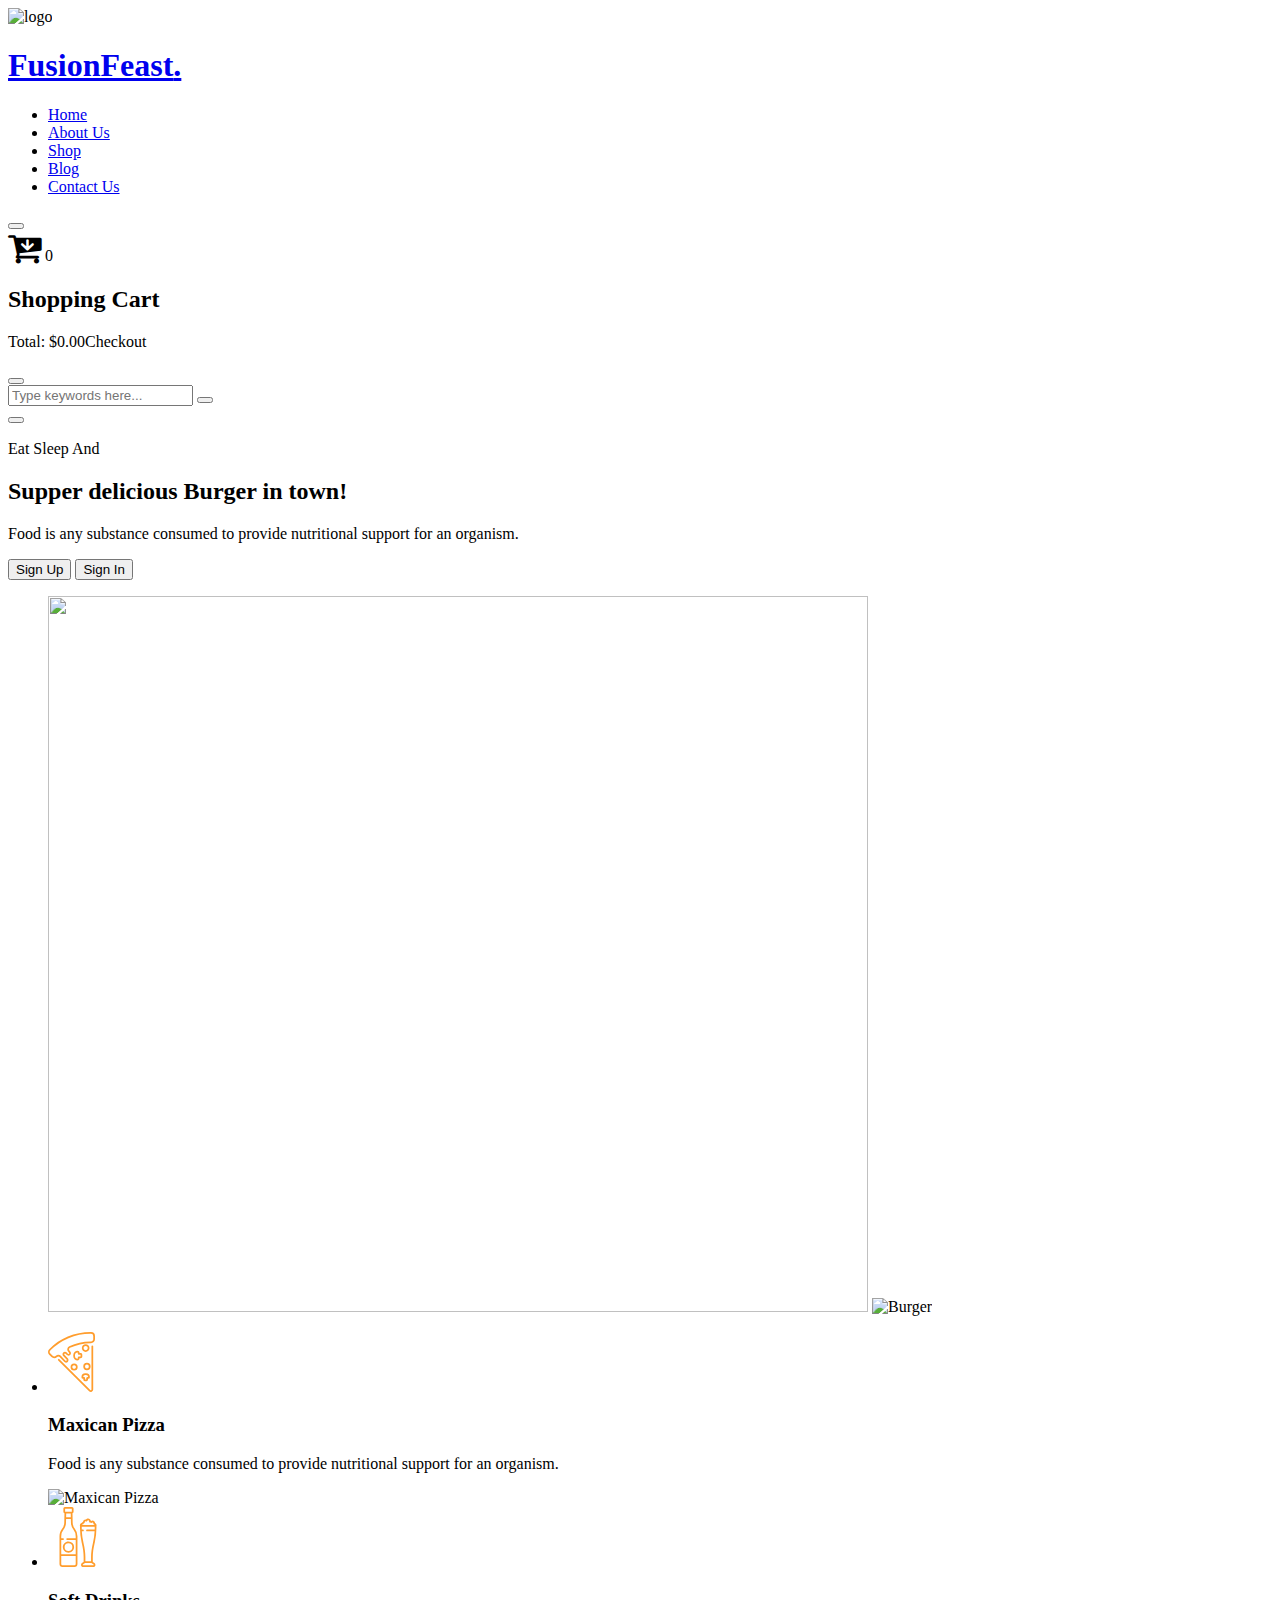
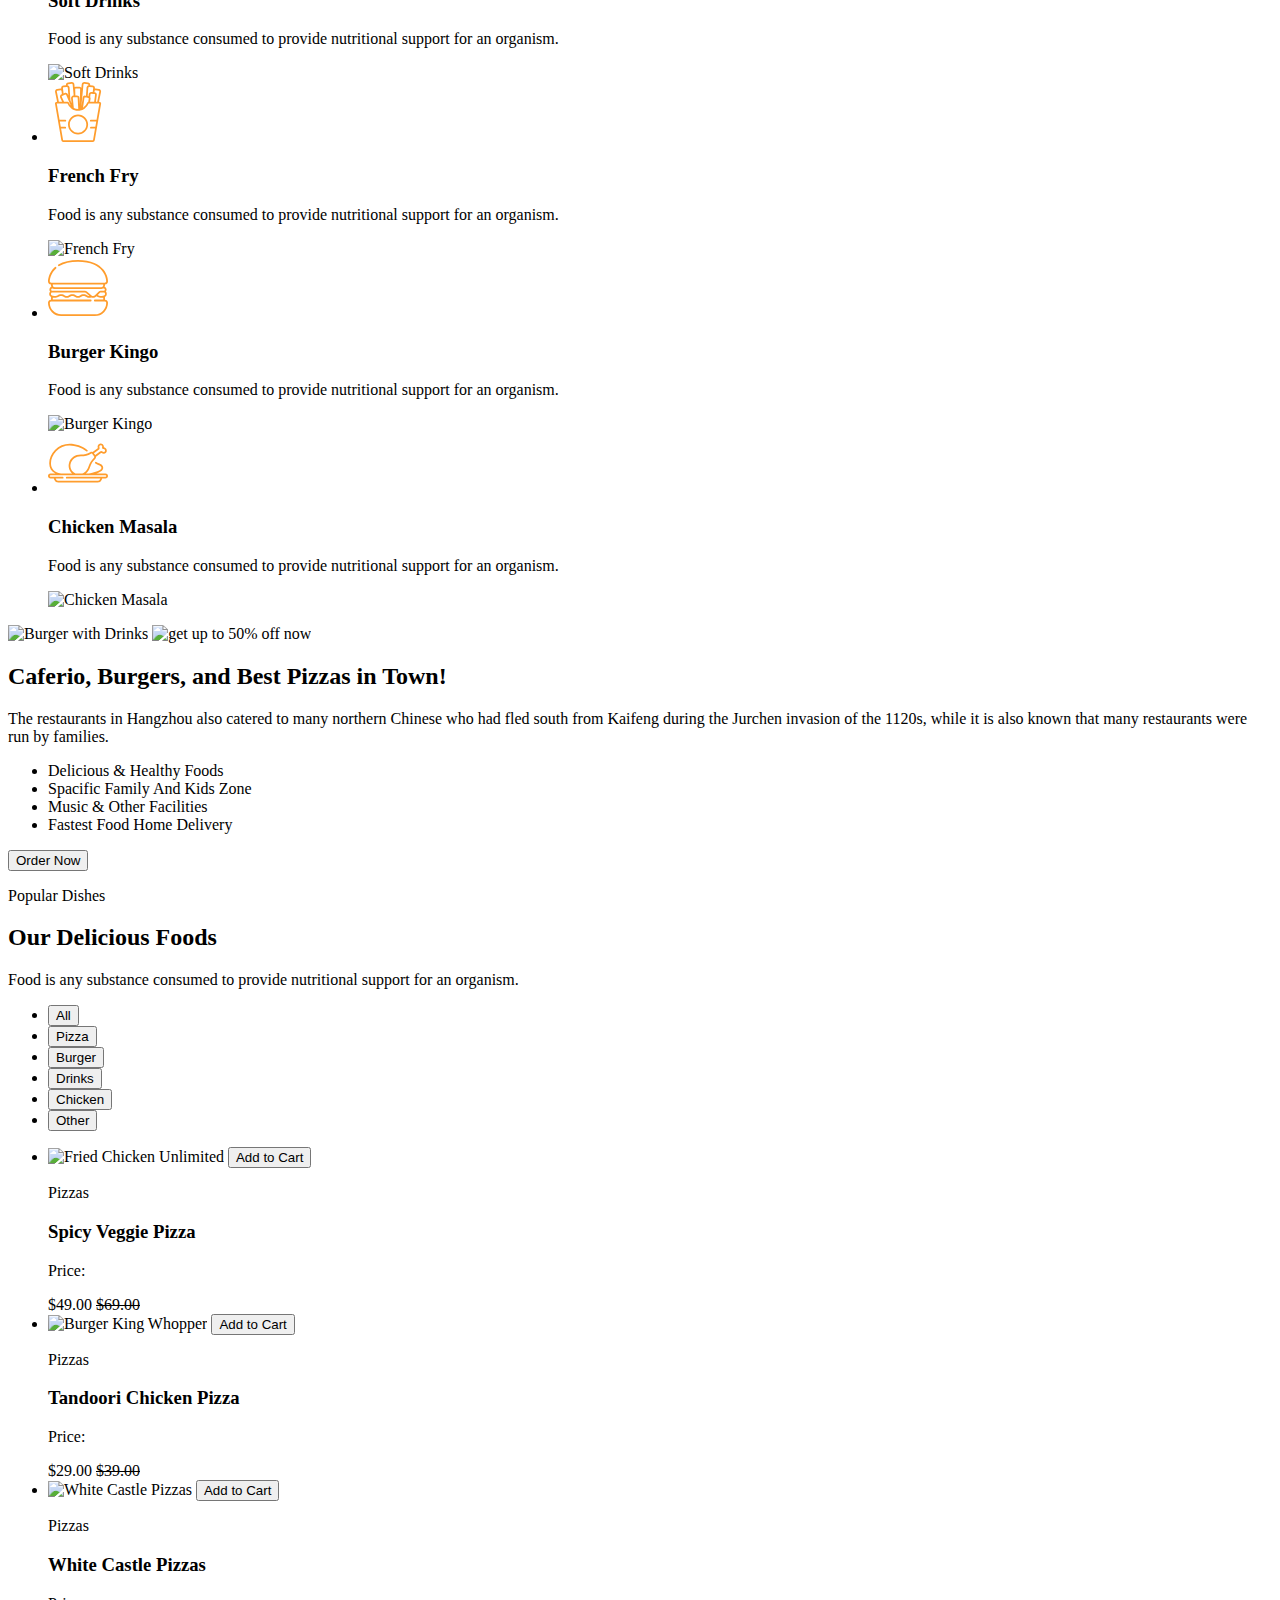
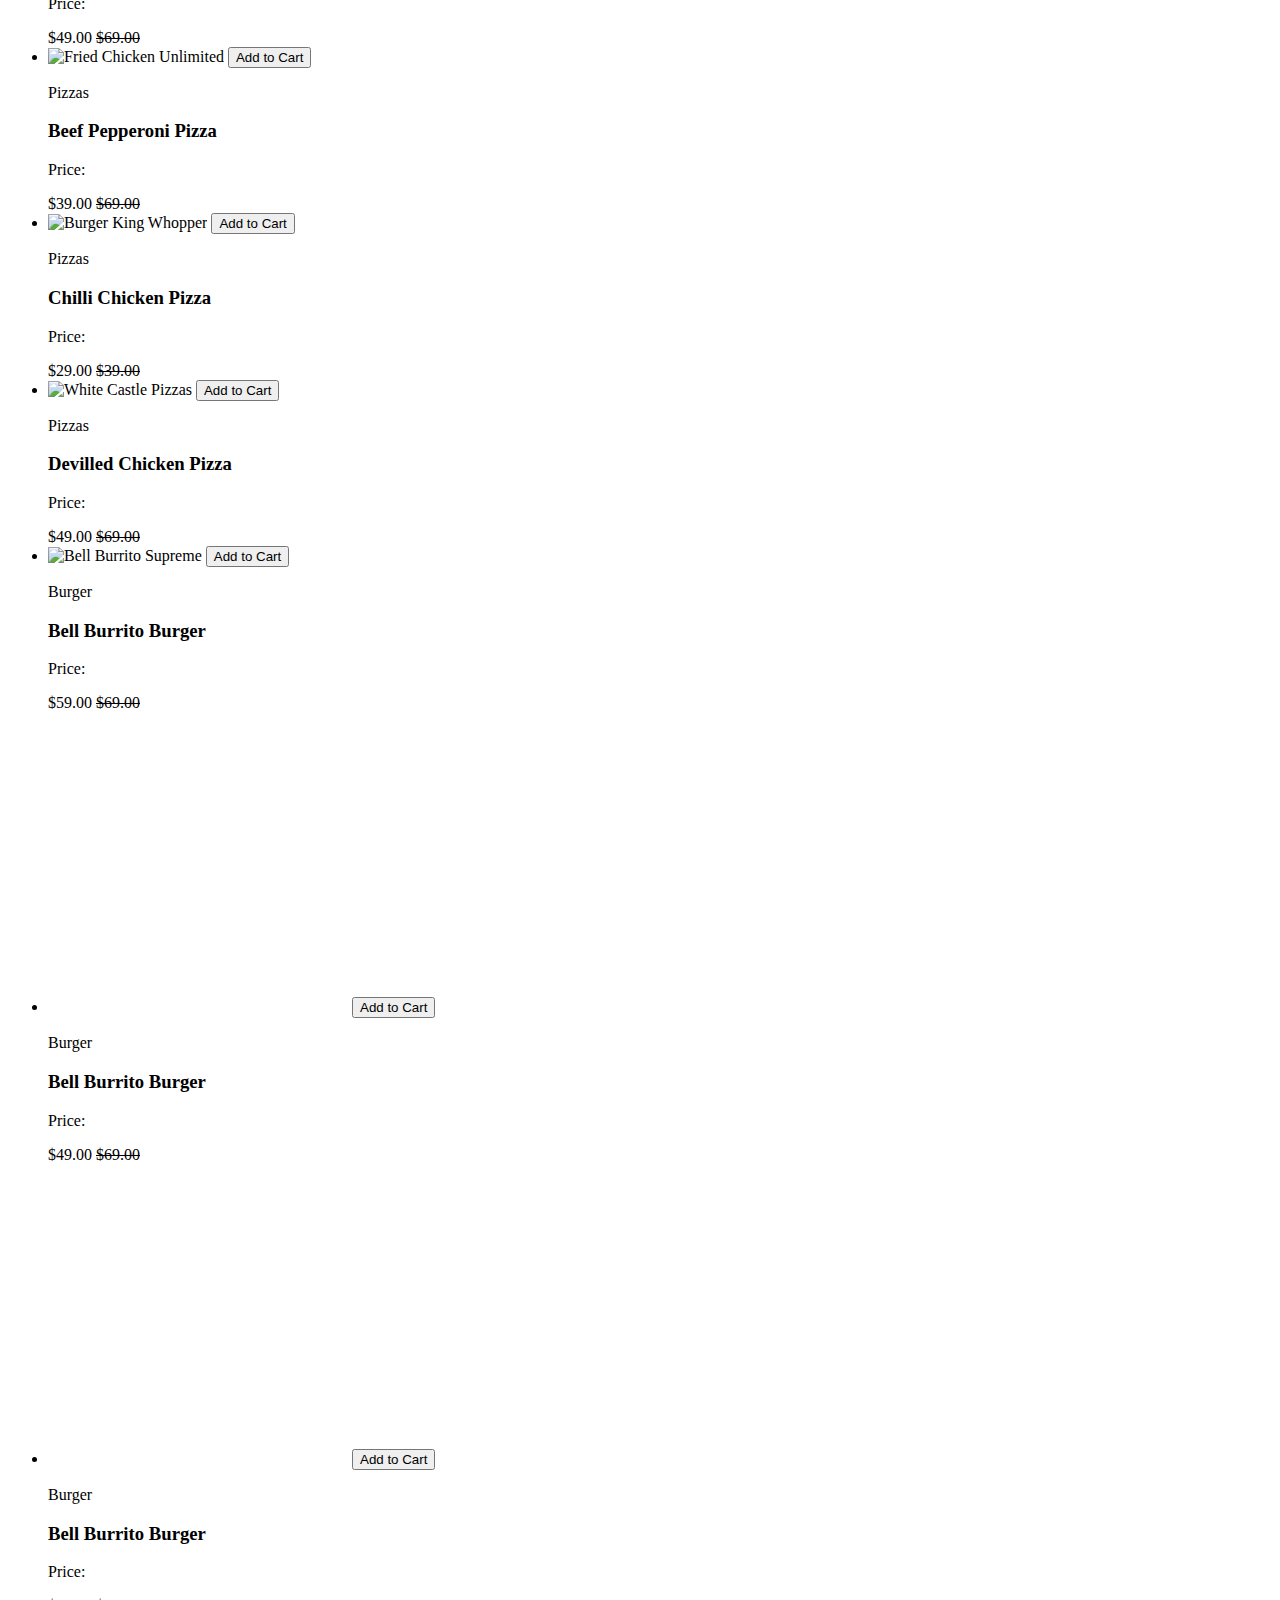
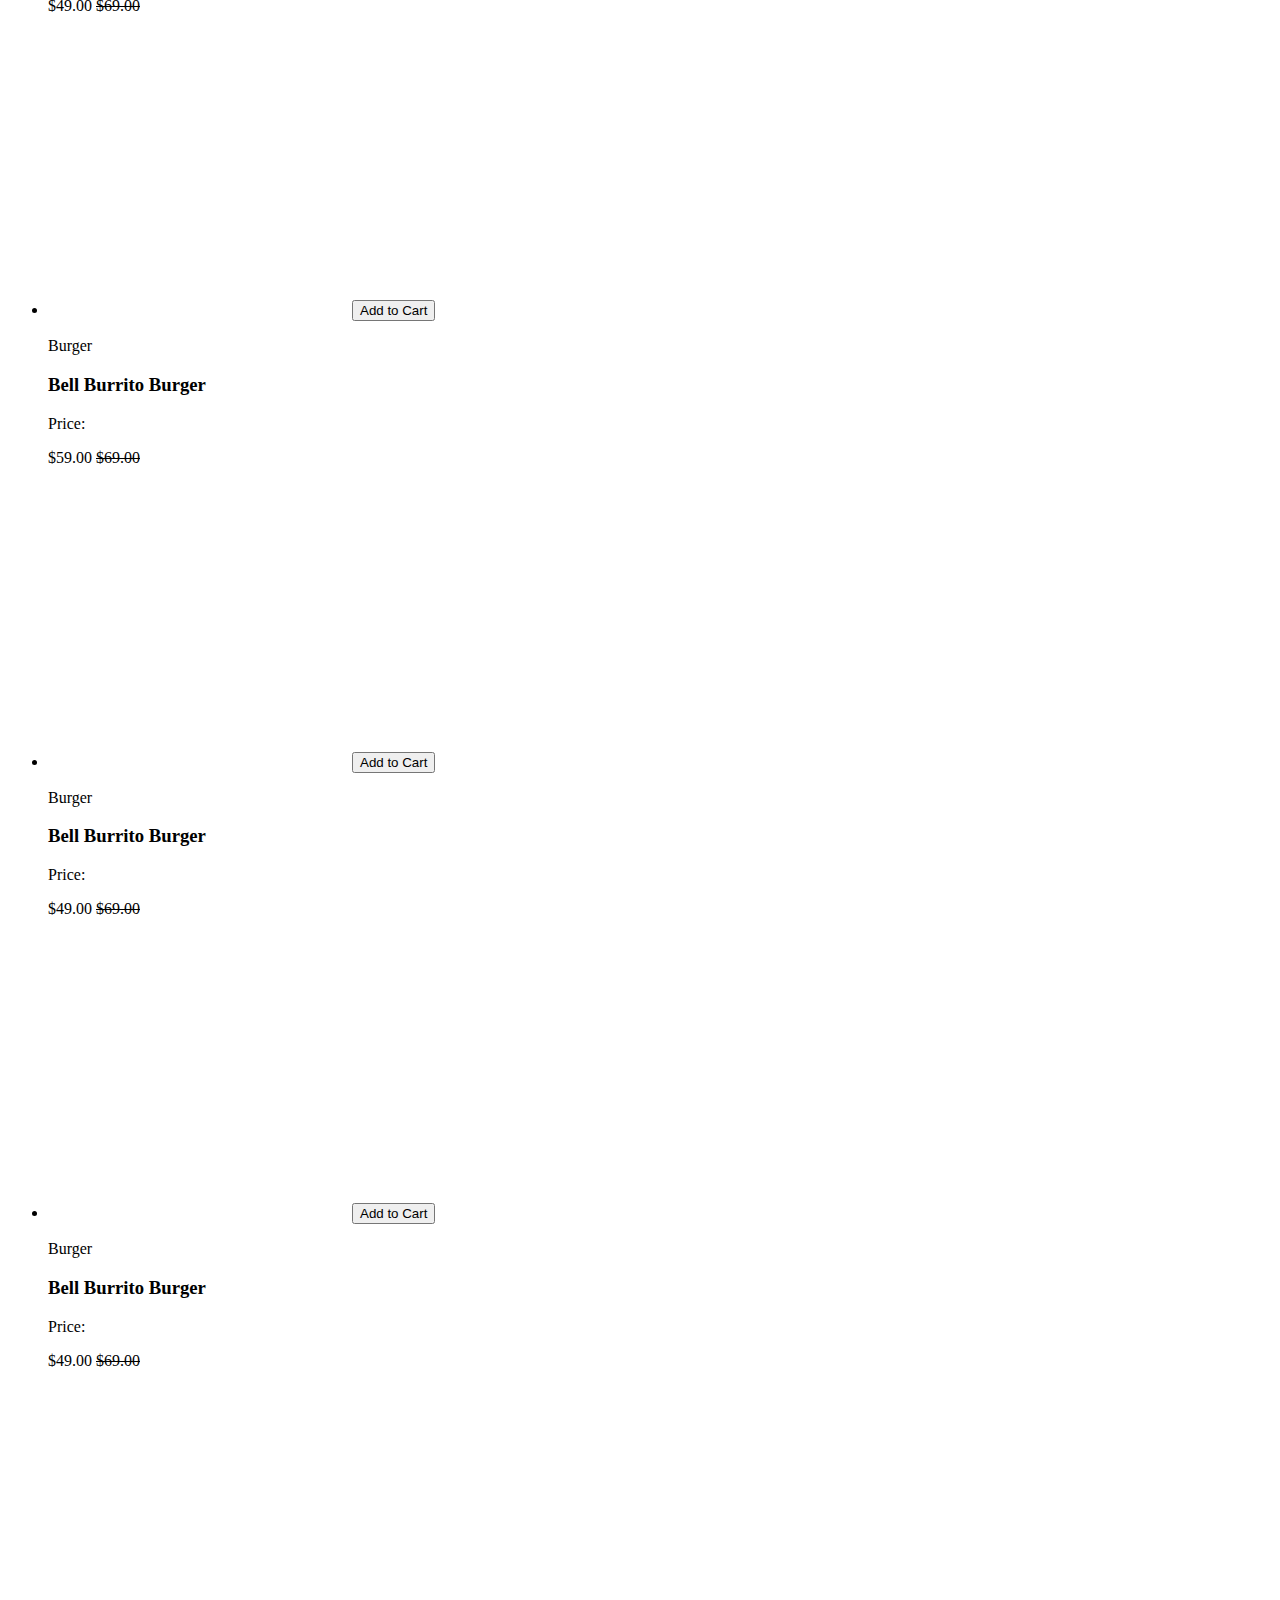
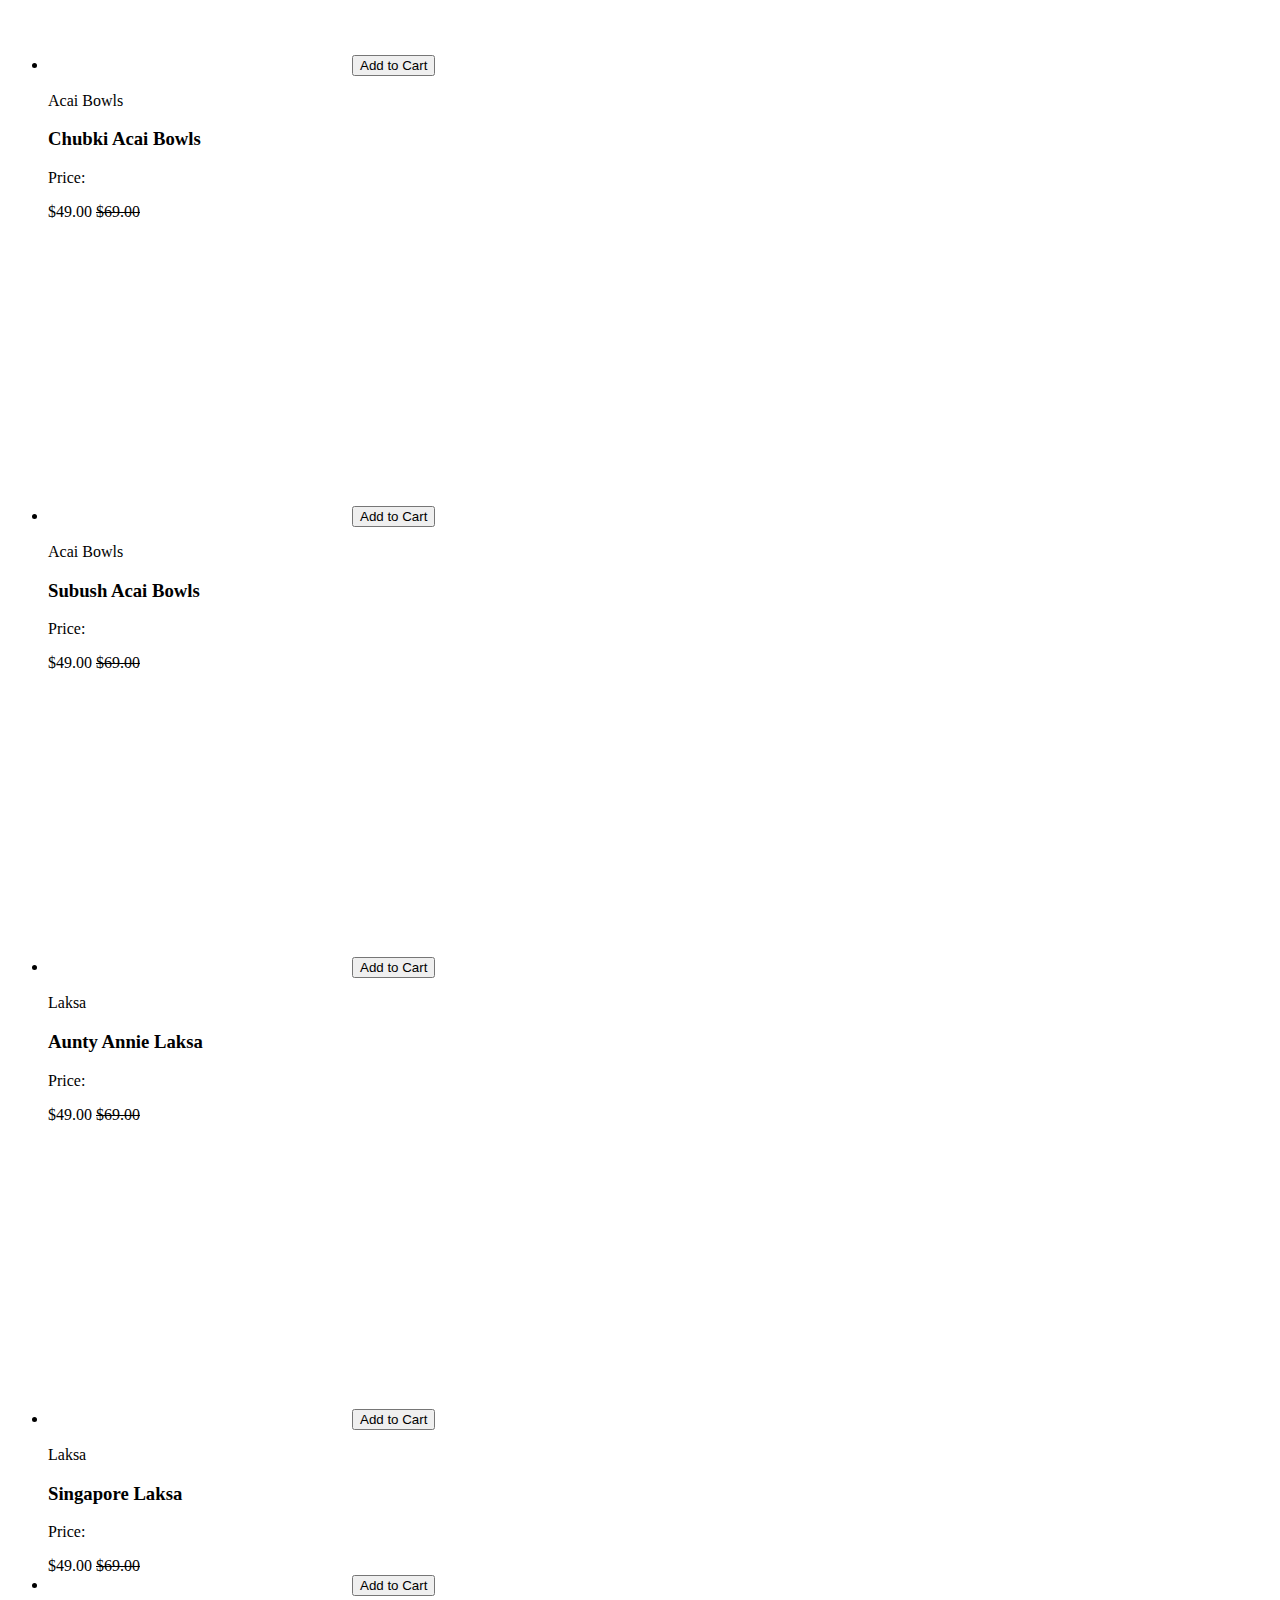
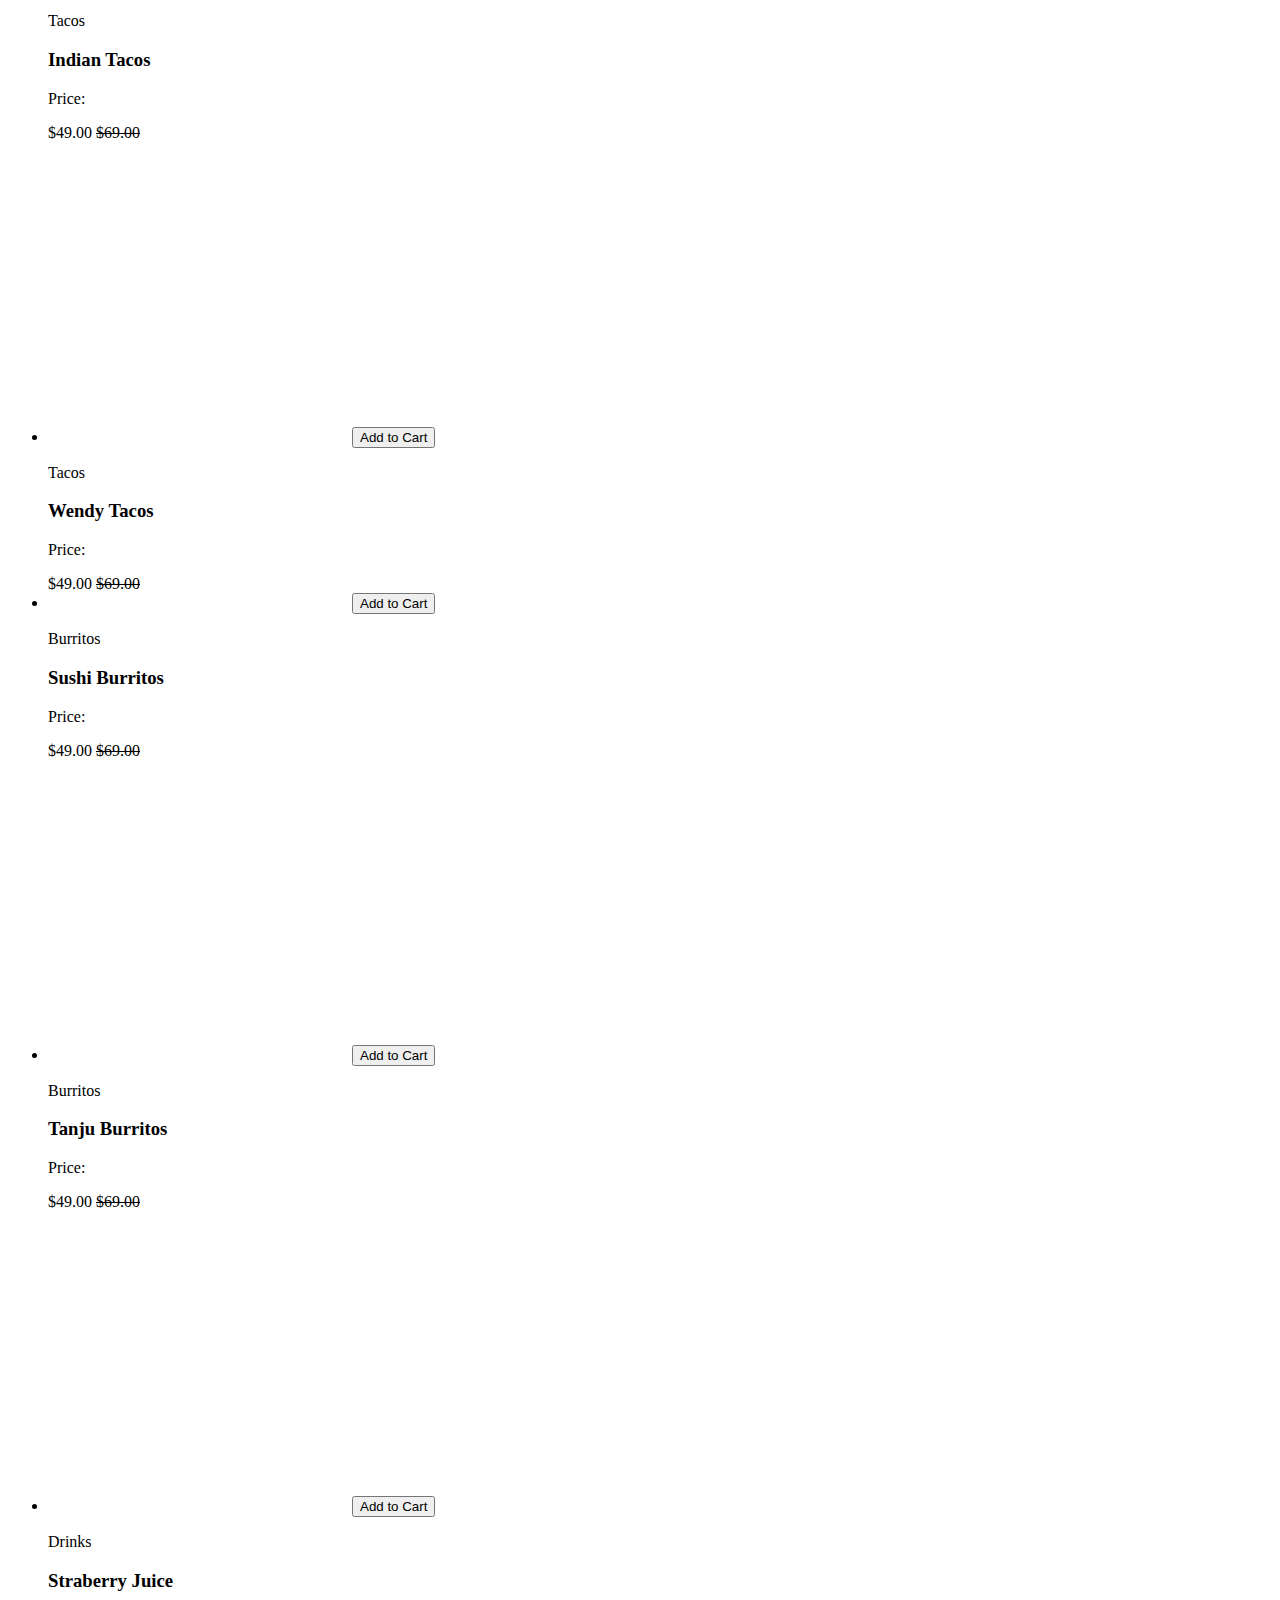
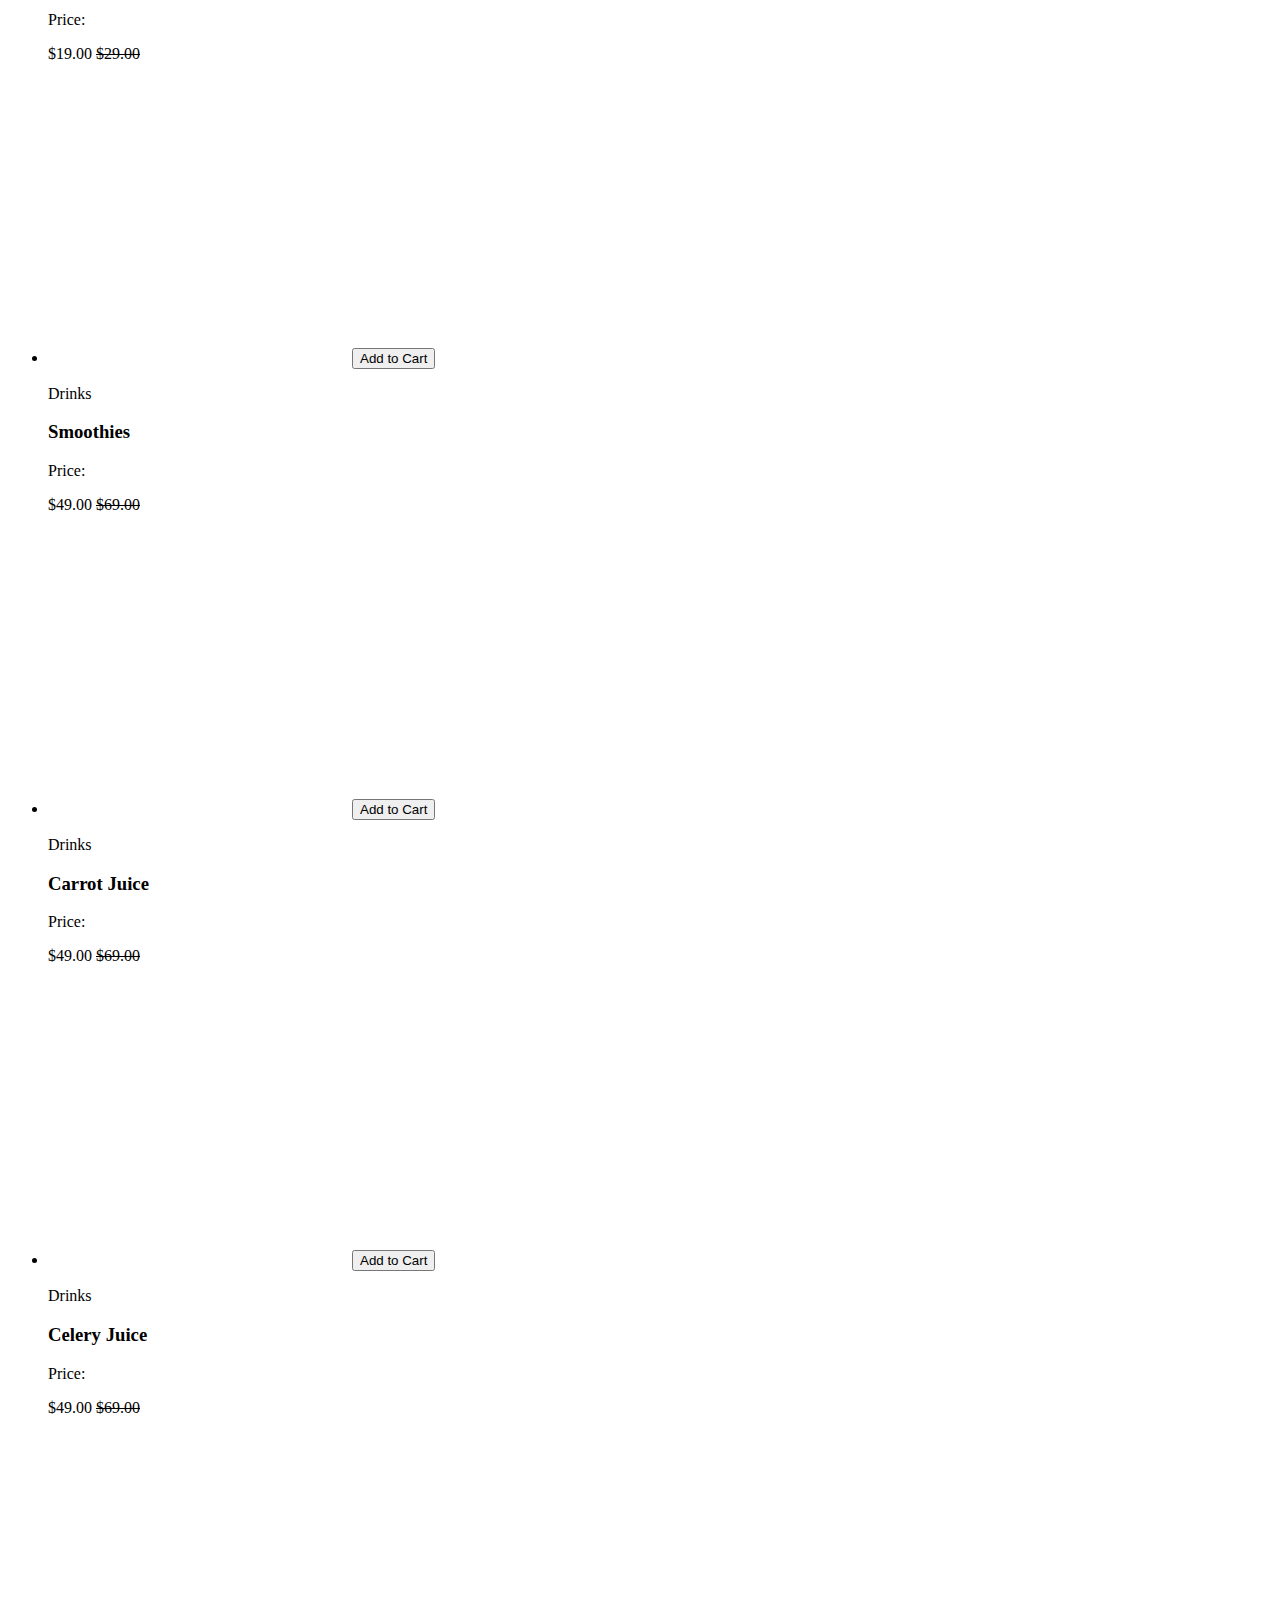
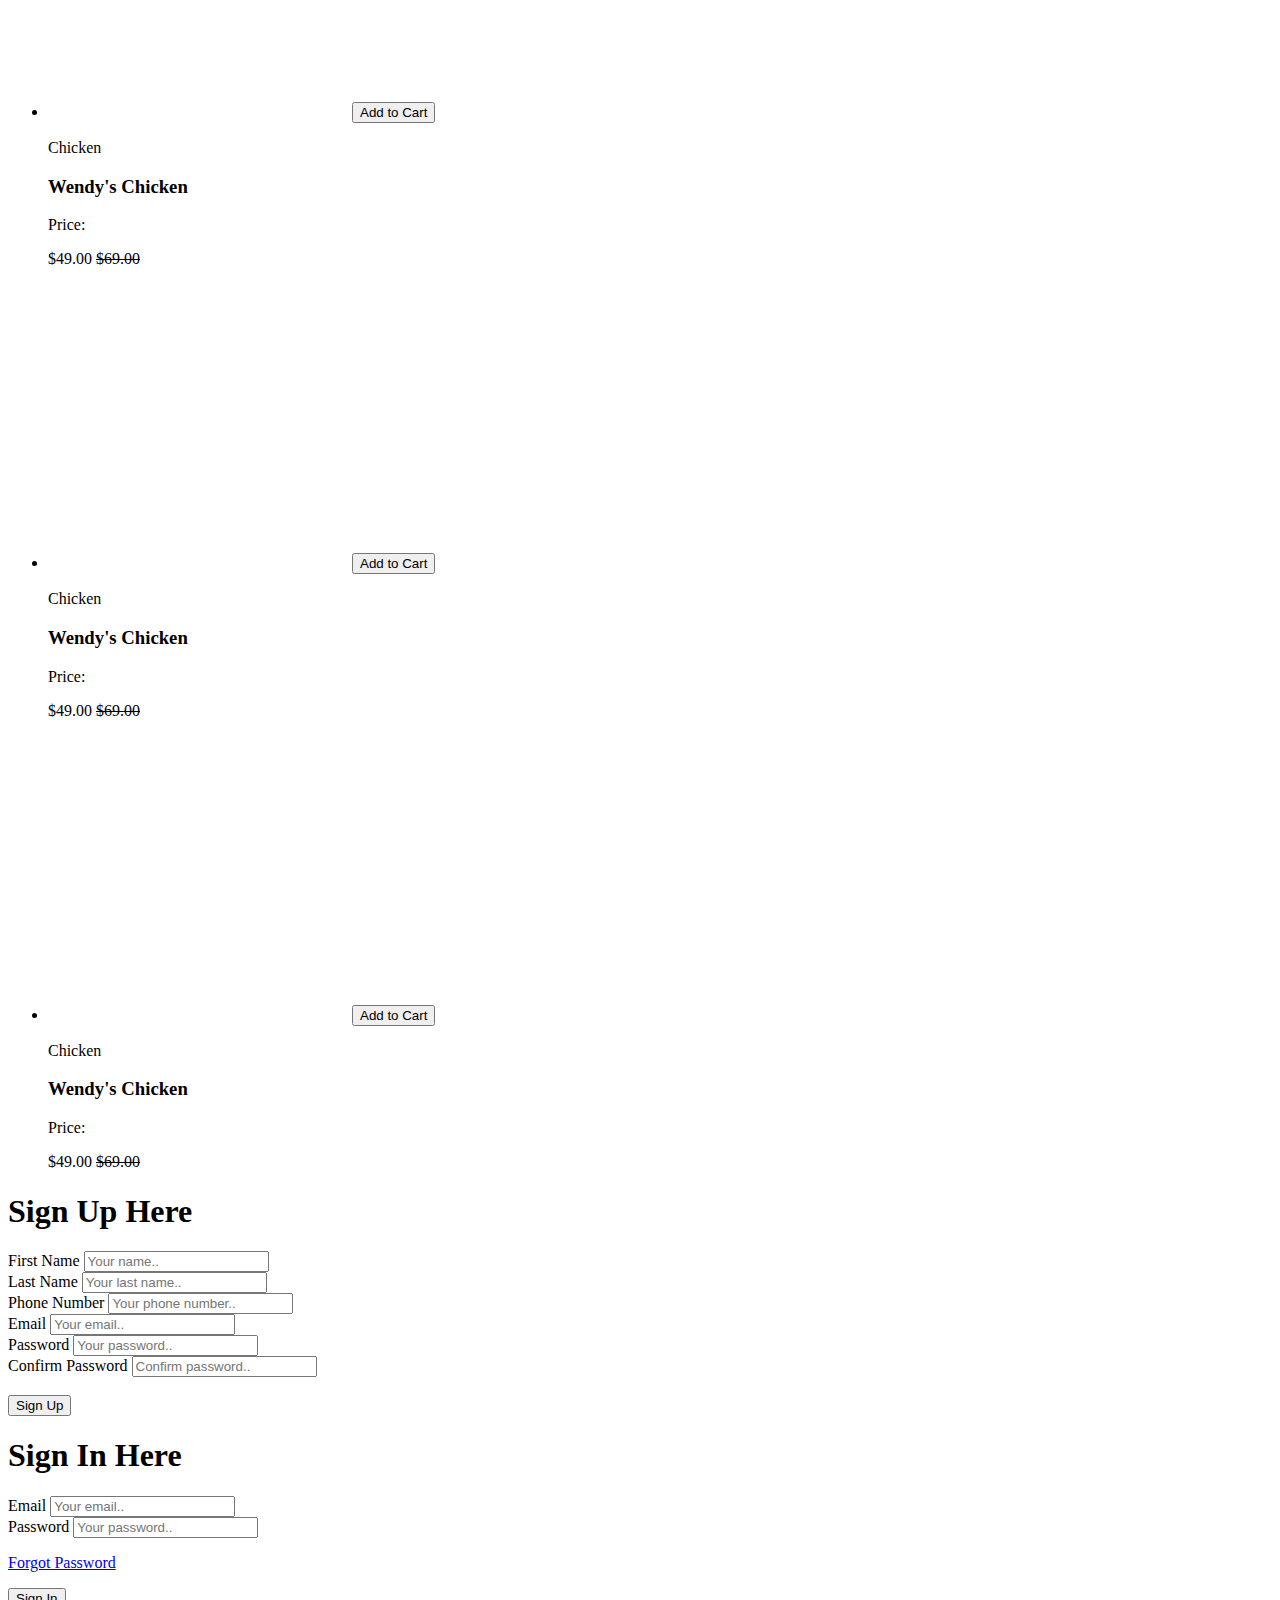
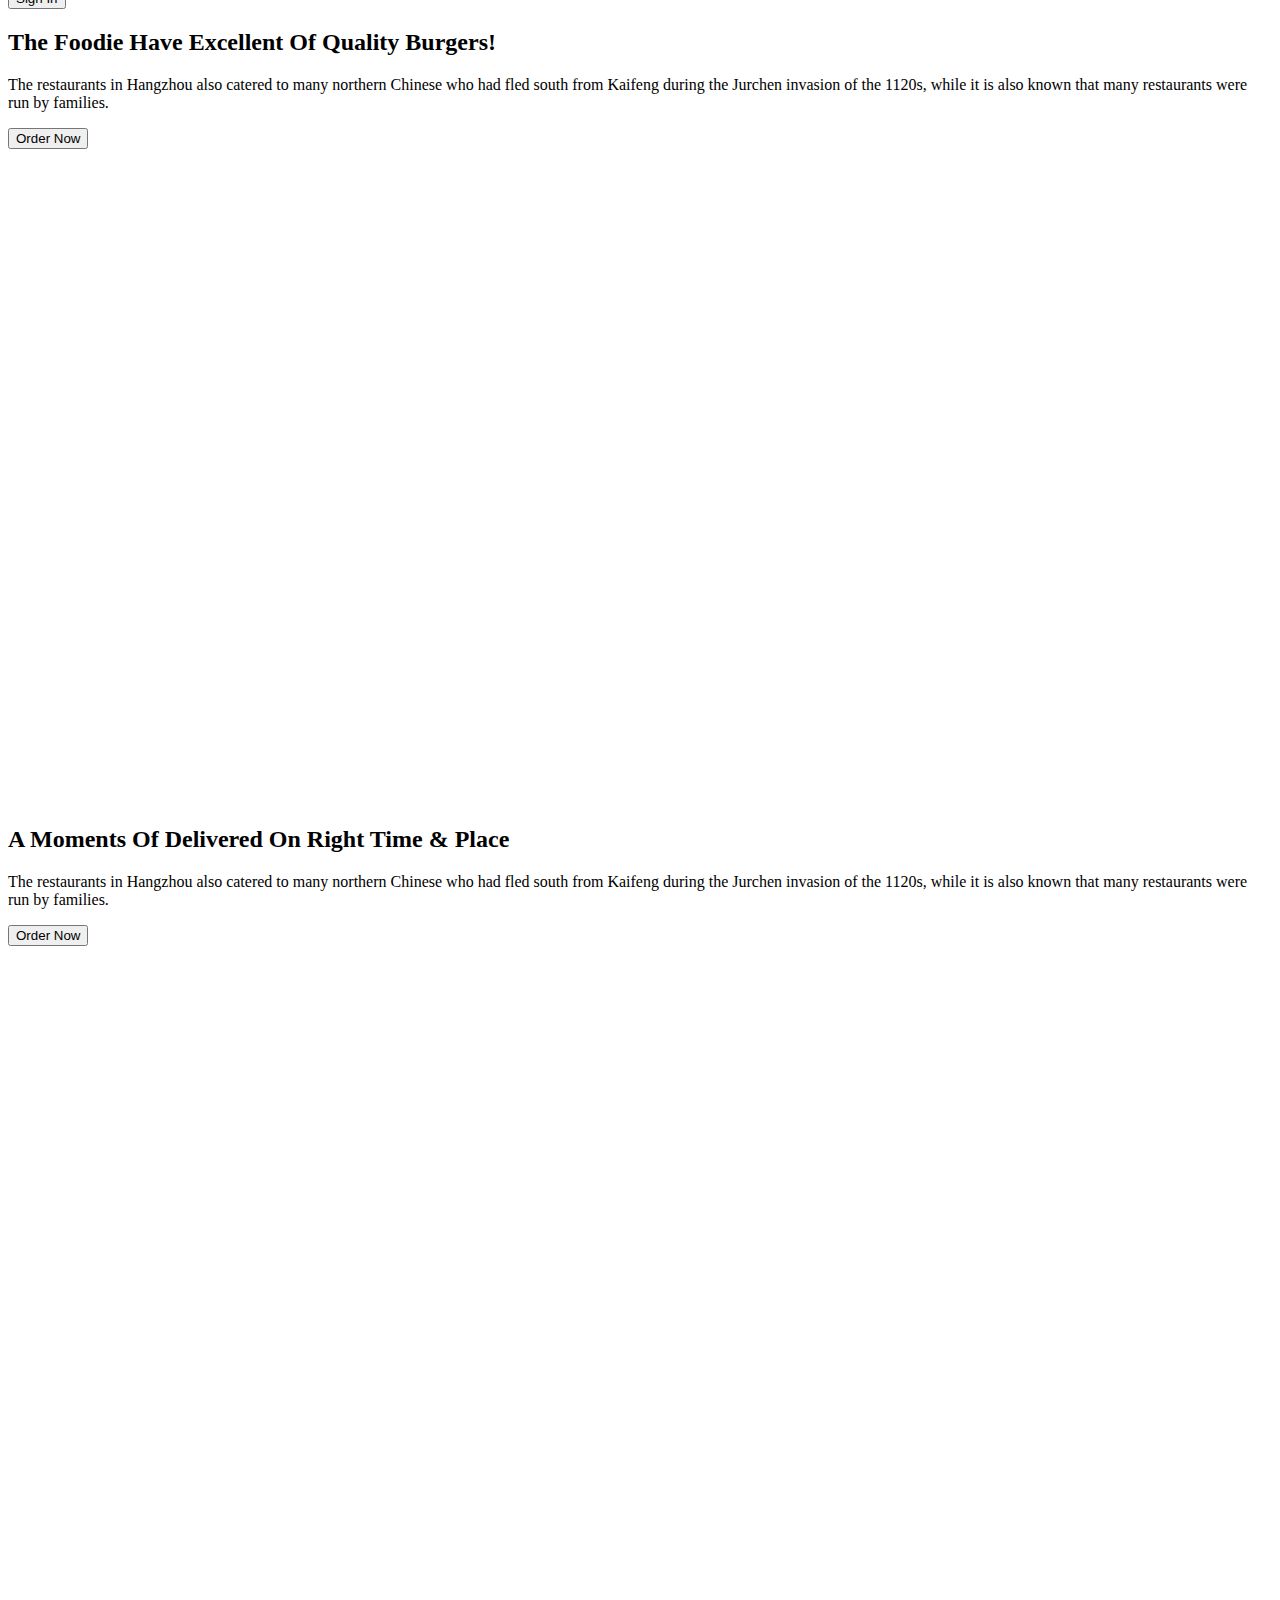
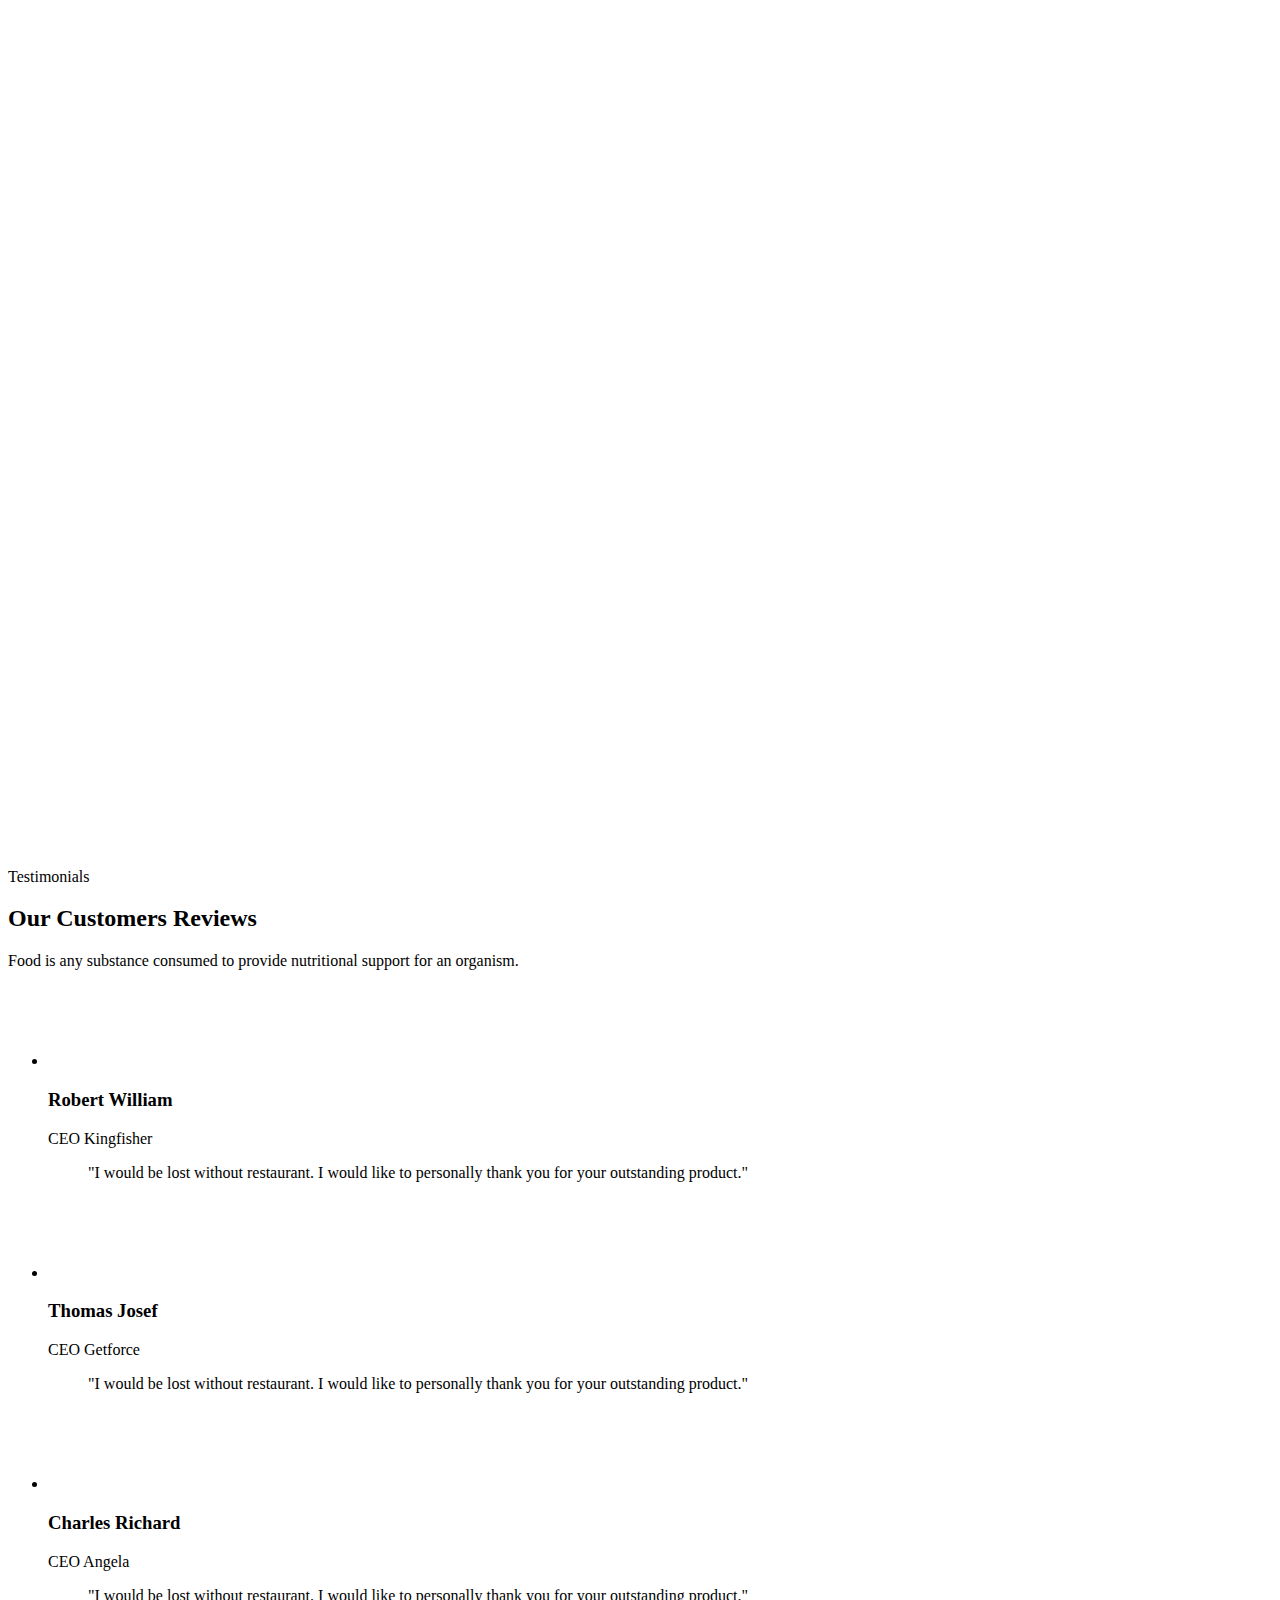
==== assets/html/Home.html @ 3309e202 "Add files via upload" ====
<!DOCTYPE html>
<html lang="en">

<head>
  <meta charset="UTF-8">
  <meta http-equiv="X-UA-Compatible" content="IE=edge">
  <meta name="viewport" content="width=device-width, initial-scale=1.0">
  <title>Foodie - Supper delicious Burger in town!</title>

  <!-- 
    - favicon
  -->
  <link rel="shortcut icon" href="./favicon.svg" type="image/svg+xml">

  <!-- 
    - custom css link
  -->
  <link rel="stylesheet" href="./assets/css/style.css">
  <link rel="stylesheet" href="./assets/css/signup.css">

  <!-- 
    - google font link
  -->
  <link rel="preconnect" href="https://fonts.googleapis.com">
  <link rel="preconnect" href="https://fonts.gstatic.com" crossorigin>
  <link
    href="https://fonts.googleapis.com/css2?family=Roboto:wght@400;500&family=Rubik:wght@400;500;600;700&family=Shadows+Into+Light&display=swap"
    rel="stylesheet">

  <!-- 
    - preload images
  -->
  <link rel="preload" as="image" href="./assets/images/hero-banner.png" media="min-width(768px)">
  <link rel="preload" as="image" href="./assets/images/hero-banner-bg.png" media="min-width(768px)">
  <link rel="preload" as="image" href="./assets/images/hero-bg.jpg">

  <!-- 
    - fa icon link
  -->
  
  <link rel="stylesheet" href="https://cdnjs.cloudflare.com/ajax/libs/font-awesome/4.7.0/css/font-awesome.min.css">

</head>

<body id="top" >

  <!-- 
    - #HEADER
  -->

  <header class="header" data-header>
    <div class="container">
<img class="logo" src="assets\images\Logo.png" alt="logo" width="50px">
      <h1>
        
        <a href="#" class="logo">FusionFeast<span class="span">.</span></a>
      </h1>

      <nav class="navbar" data-navbar>
        <ul class="navbar-list">

          <li class="nav-item">
            <a href="#home" class="navbar-link" data-nav-link>Home</a>
          </li>

          <li class="nav-item">
            <a href="#about" class="navbar-link" data-nav-link>About Us</a>
          </li>

          <li class="nav-item">
            <a href="#food-menu" class="navbar-link" data-nav-link>Shop</a>
          </li>

          <li class="nav-item">
            <a href="#blog" class="navbar-link" data-nav-link>Blog</a>
          </li>

          <li class="nav-item">
            <a href="#" class="navbar-link" data-nav-link>Contact Us</a>
          </li>

        </ul>
      </nav>

      <div class="header-btn-group">
        <button class="search-btn" aria-label="Search" data-search-btn>
          <ion-icon name="search-outline"></ion-icon>
        </button>

        <!--<button class="btn btn-hover">Reservation</button>-->

        <div id="cart-icon" onclick="toggleCartPopup()">
          <i class="fa fa-cart-arrow-down" style="font-size:36px"></i>
          <span id="cart-count">0</span>
        </div>

        <div id="cart-popup" onclick="hideCartPopup()">
          <h2>Shopping Cart</h2>
          <ul id="cart-items"></ul>
          <p>Total: $<span id="cart-total">0.00</span><span onmouseover="toggleSignUpPopup()" class="checkout-btn">Checkout</span></p>
        </div>

        <button class="nav-toggle-btn" aria-label="Toggle Menu" data-menu-toggle-btn>
          <span class="line top"></span>
          <span class="line middle"></span>
          <span class="line bottom"></span>
        </button>
      </div>

    </div>
  </header>





  <!-- 
    - #SEARCH BOX
  -->

  <div class="search-container" data-search-container>

    <div class="search-box">
      <input type="search" name="search" aria-label="Search here" placeholder="Type keywords here..."
        class="search-input">

      <button class="search-submit" aria-label="Submit search" data-search-submit-btn>
        <ion-icon name="search-outline"></ion-icon>
      </button>
    </div>

    <button class="search-close-btn" aria-label="Cancel search" data-search-close-btn></button>

  </div>





  <main>
    <article>

      <!-- 
        - #HERO
      -->

      <section class="hero" id="home" style="background-image: url('./assets/images/hero-bg.jpg')">
        <div class="container">

          <div class="hero-content">

            <p class="hero-subtitle">Eat Sleep And</p>

            <h2 class="h1 hero-title">Supper delicious Burger in town!</h2>

            <p class="hero-text">Food is any substance consumed to provide nutritional support for an organism.</p>
            
            <div class="btn-group">
                <button id="signup-btn" class="btn" onclick="toggleSignUpPopup()">Sign Up</button>
                <button id="signin-btn" class="btn" onclick="toggleSignInPopup() ">Sign In</button>
                <button style="display: none;" id="cencel-btn" class="btn" onclick="toggleLogoPopup() ">Cencel</button>
            </div>

          </div>

          <figure class="hero-banner">
            <img src="./assets/images/hero-banner-bg.png" width="820" height="716" alt="" aria-hidden="true"
              class="w-100 hero-img-bg">

            <img id="banner-logo" src="assets\images\Logo.png" width="700" height="637" loading="lazy" alt="Burger"
              class="w-100 hero-img">
          </figure>

        </div>
      </section>





      <!-- 
        - #PROMO
      -->

      <section class="section section-divider white promo">
        <div class="container">

          <ul class="promo-list has-scrollbar">

            <li class="promo-item">
              <div class="promo-card">

                <div class="card-icon">
                  <svg xmlns="http://www.w3.org/2000/svg" width="60" height="60" fill="none"
                    xmlns:v="https://vecta.io/nano">
                    <g clip-path="url(#A)" fill="#ff9d2d">
                      <path
                        d="M43.033.002L42.563 0c-7.896 0-15.555 1.546-22.767 4.597-6.965 2.946-13.22 7.163-18.592 12.535l-.043.044c-1.548 1.551-1.546 4.075.004 5.625l2.256 2.257c.754.754 1.76 1.17 2.832 1.17h.001a3.98 3.98 0 0 0 2.834-1.171l.04-.04a1.7 1.7 0 0 1 1.21-.499h.021a1.73 1.73 0 0 1 1.238.537l4.596 4.807c.466.488 1.095.761 1.768.768h.028c.663 0 1.285-.258 1.756-.729.975-.975.993-2.58.04-3.577l-3.308-3.46c-.295-.309-.311-.797-.035-1.087a.76.76 0 0 1 .554-.239h.001a.76.76 0 0 1 .553.236l1.041 1.09c.95.994 2.49 1.079 3.507.195a2.5 2.5 0 0 0 .865-1.787 2.53 2.53 0 0 0-.696-1.858l-.755-.79a1.72 1.72 0 0 1-.454-1.511c.099-.549.444-1.003.944-1.245a46.86 46.86 0 0 1 20.561-4.69l.419.002c1.07.011 2.07-.399 2.827-1.149a3.96 3.96 0 0 0 1.179-2.828V3.984A4 4 0 0 0 43.033.002h0zm2.2 7.199a2.21 2.21 0 0 1-.659 1.581 2.18 2.18 0 0 1-1.575.641l-.435-.002a48.6 48.6 0 0 0-21.325 4.865A3.44 3.44 0 0 0 19.33 16.8a3.46 3.46 0 0 0 .912 3.037l.756.79a.76.76 0 0 1-.052 1.106c-.303.263-.789.226-1.085-.083l-1.041-1.089a2.53 2.53 0 0 0-1.822-.779 2.5 2.5 0 0 0-1.827.784c-.929.976-.912 2.518.037 3.512l3.308 3.46a.82.82 0 0 1-.012 1.121.74.74 0 0 1-.523.215c-.197-.002-.381-.083-.519-.226l-4.596-4.808a3.47 3.47 0 0 0-2.487-1.08h-.042a3.44 3.44 0 0 0-2.449 1.011l-.014.014-.009.009-.022.022c-.423.423-.988.656-1.591.656s-1.168-.232-1.591-.655L2.404 21.56a2.23 2.23 0 0 1 0-3.145l.042-.042A56.54 56.54 0 0 1 20.48 6.214c6.994-2.958 14.423-4.458 22.083-4.458l.454.002h0a2.24 2.24 0 0 1 2.215 2.226v3.218zm-.908 6.202a.88.88 0 0 0-.878.878v43.292c0 .412-.314.574-.411.614s-.433.147-.724-.144L11.436 27.166a.88.88 0 0 0-1.242 0 .88.88 0 0 0 0 1.242l30.877 30.877c.469.469 1.073.715 1.696.715.314 0 .633-.063.942-.19a2.38 2.38 0 0 0 1.494-2.237V14.281a.88.88 0 0 0-.878-.878h0zm-6.657-1.125c-2.112 0-3.83 1.718-3.83 3.83s1.718 3.83 3.83 3.83 3.83-1.718 3.83-3.83-1.718-3.83-3.83-3.83zm0 5.903c-1.143 0-2.074-.93-2.074-2.074s.93-2.073 2.074-2.073 2.073.93 2.073 2.073-.93 2.074-2.073 2.074zM22.575 34.938a3.55 3.55 0 0 0 3.547 3.547 3.55 3.55 0 0 0 3.547-3.547 3.55 3.55 0 0 0-3.547-3.547 3.55 3.55 0 0 0-3.547 3.547h0zm3.547-1.791c.987 0 1.791.803 1.791 1.791s-.803 1.791-1.791 1.791-1.791-.803-1.791-1.791.804-1.791 1.791-1.791zm12.81-2.283a3.68 3.68 0 0 0-3.672 3.672 3.68 3.68 0 0 0 3.672 3.672 3.68 3.68 0 0 0 3.672-3.672 3.68 3.68 0 0 0-3.672-3.672zm0 5.588a1.92 1.92 0 0 1-1.916-1.915 1.92 1.92 0 0 1 1.916-1.916 1.92 1.92 0 0 1 1.915 1.916 1.92 1.92 0 0 1-1.915 1.915zm2.97 8.702a3.92 3.92 0 0 0-3.913-3.912h-.645a3.92 3.92 0 0 0-3.913 3.912 1.7 1.7 0 0 0 1.697 1.697h.23l-.037.687a1.57 1.57 0 0 0 .427 1.16c.294.31.709.488 1.136.488h1.562a1.57 1.57 0 0 0 1.136-.488c.294-.31.45-.733.428-1.16l-.037-.687h.23a1.7 1.7 0 0 0 1.697-1.697h0zm-2.515-.059a1.2 1.2 0 0 0-.87.374c-.225.238-.345.562-.327.889l.057 1.073h-1.16l.057-1.073a1.2 1.2 0 0 0-1.198-1.263h-.758a2.16 2.16 0 0 1 2.156-2.097h.645a2.16 2.16 0 0 1 2.155 2.097h-.758zm-9.689-26.32a4.46 4.46 0 0 0-4.454 4.455v.76a4.46 4.46 0 0 0 4.454 4.455c1.017 0 1.844-.827 1.844-1.843v-.437l.975.052a1.69 1.69 0 0 0 1.251-.46c.335-.318.526-.764.526-1.225v-1.841c0-.461-.192-.908-.526-1.225s-.792-.485-1.251-.46l-.975.052v-.437c0-1.017-.827-1.844-1.844-1.844zm2.84 3.986v1.697l-1.43-.076c-.344-.017-.682.107-.931.343s-.392.569-.392.912v.963c0 .049-.039.087-.087.087A2.7 2.7 0 0 1 27 23.99v-.761a2.7 2.7 0 0 1 2.698-2.698c.048 0 .087.039.087.087v.964c0 .343.143.676.392.912a1.26 1.26 0 0 0 .931.343l1.43-.076z" />
                    </g>
                    <defs>
                      <clipPath id="A">
                        <path fill="#fff" d="M0 0h60v60H0z" />
                      </clipPath>
                    </defs>
                  </svg>
                </div>

                <h3 class="h3 card-title">Maxican Pizza</h3>

                <p class="card-text">
                  Food is any substance consumed to provide nutritional support for an organism.
                </p>

                <img src="assets\images\Pizza.png" width="250" height="250" loading="lazy" alt="Maxican Pizza"
                  class="w-100 card-banner">

              </div>
            </li>

            <li class="promo-item">
              <div class="promo-card">

                <div class="card-icon">
                  <svg xmlns="http://www.w3.org/2000/svg" width="60" height="60" fill="none"
                    xmlns:v="https://vecta.io/nano">
                    <g clip-path="url(#A)" fill="#ff9d2d">
                      <path
                        d="M14.837 40.062c0 3.106 2.528 5.634 5.634 5.634s5.634-2.528 5.634-5.634a5.64 5.64 0 0 0-5.634-5.634c-3.106 0-5.634 2.527-5.634 5.634zm5.634-3.876a3.88 3.88 0 0 1 3.876 3.876 3.88 3.88 0 0 1-3.876 3.876 3.88 3.88 0 0 1-3.876-3.876 3.88 3.88 0 0 1 3.876-3.876zm4.22-20.523l-.2-9.292a1.6 1.6 0 0 0 1.089-1.514V1.599A1.6 1.6 0 0 0 23.981 0H16.96a1.6 1.6 0 0 0-1.599 1.599v3.259a1.6 1.6 0 0 0 1.09 1.514l-.201 9.292a10.3 10.3 0 0 1-2.194 6.117c-1.659 2.107-2.573 4.744-2.573 7.426v27.741A3.06 3.06 0 0 0 14.538 60h11.866a3.06 3.06 0 0 0 3.053-3.053v-27.74a12.06 12.06 0 0 0-2.573-7.426 10.3 10.3 0 0 1-2.194-6.117zM17.119 1.758h6.703v2.941h-6.703V1.758zm5.695 8.398h-4.687l.08-3.7h4.527l.08 3.7zM27.7 56.947a1.3 1.3 0 0 1-1.296 1.295H14.538c-.715 0-1.295-.581-1.295-1.295v-7.978H27.7v7.978zm0-25.703h-8.55a.88.88 0 0 0-.879.878.88.88 0 0 0 .879.879h8.55v14.21H13.242v-14.21h1.819a.88.88 0 0 0 .878-.879.88.88 0 0 0-.878-.878h-1.819v-2.037a10.29 10.29 0 0 1 2.196-6.338c1.602-2.034 2.514-4.579 2.57-7.167l.082-3.787h4.762l.081 3.787a12.08 12.08 0 0 0 2.57 7.167 10.29 10.29 0 0 1 2.196 6.338v2.037zm20.876-12.638c0-1.069-.567-2.026-1.438-2.519-.186-1.394-1.338-2.471-2.727-2.471a2.66 2.66 0 0 0-1.289.334 2.61 2.61 0 0 0-.274-.089c-.193-1.385-1.341-2.453-2.724-2.453-.896 0-1.721.456-2.23 1.188l-.226-.01c-1.262 0-2.34.894-2.658 2.119a2.8 2.8 0 0 0-1.113 1.131c-1.179.329-2.037 1.45-2.037 2.78.001.218.047.432.132.631l-.003.052v1.757a64.33 64.33 0 0 0 1.632 14.388l.141.613c1.294 5.63 1.871 9.946 1.871 13.995v4.586a.54.54 0 0 1-.038.201c-.004.008-.01.016-.013.024a.54.54 0 0 1-.196.23l-1.491.966c-.515.334-.822.899-.822 1.512v.625a1.71 1.71 0 0 0 .007.15c.002.026.005.051.008.077.001.007.001.014.002.022.002.015.005.028.008.043l.016.092a1.66 1.66 0 0 0 .034.133c.014.045.028.083.043.122.006.016.011.032.018.048a1.57 1.57 0 0 0 .055.119c.006.012.012.025.018.038a1.67 1.67 0 0 0 .07.119c.006.01.012.021.018.03.025.038.052.073.079.109.009.01.016.022.025.032.025.031.051.059.078.088.013.015.026.029.039.043a1.42 1.42 0 0 0 .07.065c.024.021.04.038.06.055s.037.028.055.042a1.37 1.37 0 0 0 .086.064c.015.01.031.019.046.028.03.019.059.039.091.056a2.17 2.17 0 0 0 .105.054c.023.011.045.022.066.031a1.83 1.83 0 0 0 .08.031 1.92 1.92 0 0 0 .088.031 1.73 1.73 0 0 0 .086.023c.029.008.059.016.085.021a1.58 1.58 0 0 0 .103.017 1.43 1.43 0 0 0 .076.011 1.94 1.94 0 0 0 .101.006 1.18 1.18 0 0 0 .08.003L45.561 60c.031-.001.058-.001.087-.003s.059-.003.088-.006a1.07 1.07 0 0 0 .087-.011c.034-.005.068-.01.098-.016h0c.035-.008.058-.013.078-.019.032-.008.065-.016.098-.027.02-.006.039-.013.059-.021a1.38 1.38 0 0 0 .103-.039c.015-.006.031-.013.045-.02s.026-.014.04-.021a2.01 2.01 0 0 0 .105-.054c.023-.013.046-.027.069-.042a1.93 1.93 0 0 0 .081-.054 1.46 1.46 0 0 0 .075-.056 2.01 2.01 0 0 0 .064-.053 1.78 1.78 0 0 0 .076-.069c.018-.017.035-.036.052-.054.024-.026.049-.052.071-.079.016-.019.031-.039.047-.059.021-.028.043-.054.062-.083s.033-.052.049-.079.031-.049.045-.074a1.77 1.77 0 0 0 .144-.342 1.62 1.62 0 0 0 .036-.14c.006-.029.011-.059.016-.089.002-.016.006-.031.008-.047l.003-.022.008-.075a1.68 1.68 0 0 0 .008-.15v-.624c0-.613-.307-1.178-.821-1.511l-.553-.358-.94-.609c-.035-.027-.083-.076-.132-.151a1.28 1.28 0 0 1-.047-.084c-.041-.081-.069-.163-.069-.22v-4.585c0-4.048.577-8.364 1.871-13.995l.141-.613a64.33 64.33 0 0 0 1.632-14.388V19.3c0-.018-.002-.035-.003-.052a1.63 1.63 0 0 0 .132-.626v-.016zm-14.012-1.108a.88.88 0 0 0 .792-.617c.108-.352.366-.618.688-.712a.88.88 0 0 0 .63-.79c.035-.58.471-1.033.993-1.033a.9.9 0 0 1 .35.071.88.88 0 0 0 1.174-.527c.145-.425.528-.722.932-.722.549 0 .995.498.995 1.109a1.23 1.23 0 0 1-.021.226.88.88 0 0 0 .968 1.036c.222-.026.438.029.625.159a.88.88 0 0 0 1.095-.073c.178-.163.395-.249.626-.249.549 0 .996.498.996 1.109a1.16 1.16 0 0 1-.005.114.88.88 0 0 0 .65.93c.219.058.408.198.544.386h-12.76c.173-.239.432-.398.728-.414h0zm10.634 39.787l.388.251c.006.004.011.01.015.016l.005.021v.619l-.001.013c-.003.011-.006.016-.009.02l-.052.017H34.892l-.02-.001-.022-.006c-.011-.008-.016-.017-.019-.031l-.001-.63c0-.015.007-.029.02-.037l1.491-.967a2.52 2.52 0 0 0 .135-.095l.023-.018a2.11 2.11 0 0 0 .111-.092c.097-.087.176-.168.248-.254h6.737a3.35 3.35 0 0 0 .102.118l.034.037c.026.026.051.052.078.077.013.013.027.025.041.038a1.97 1.97 0 0 0 .081.07l.039.032a1.81 1.81 0 0 0 .114.081l1.113.722zm1.491-36.227l-.018 1.463h-7.669a.88.88 0 0 0-.879.879.88.88 0 0 0 .879.879h7.603a62.7 62.7 0 0 1-1.502 10.774l-.141.613c-1.325 5.765-1.915 10.202-1.915 14.388v4.299H37.39v-4.299c0-4.187-.591-8.624-1.915-14.388l-.141-.613a62.6 62.6 0 0 1-1.503-10.774h1.08a.88.88 0 0 0 .879-.879.88.88 0 0 0-.879-.879h-1.146l-.019-1.463v-1.387h12.942v1.387z" />
                    </g>
                    <defs>
                      <clipPath id="A">
                        <path fill="#fff" d="M0 0h60v60H0z" />
                      </clipPath>
                    </defs>
                  </svg>
                </div>

                <h3 class="h3 card-title">Soft Drinks</h3>

                <p class="card-text">
                  Food is any substance consumed to provide nutritional support for an organism.
                </p>

                <img src="assets\images\soft drink.png" width="300" height="300" loading="lazy" alt="Soft Drinks"
                  class="w-100 card-banner">

              </div>
            </li>

            <li class="promo-item">
              <div class="promo-card">

                <div class="card-icon">
                  <svg xmlns="http://www.w3.org/2000/svg" width="60" height="60" fill="none"
                    xmlns:v="https://vecta.io/nano">
                    <g clip-path="url(#A)" fill="#ff9d2d">
                      <path
                        d="M30.057 32.375c-5.536 0-10.04 4.504-10.04 10.04s4.504 10.04 10.04 10.04 10.04-4.504 10.04-10.04-4.504-10.04-10.04-10.04h0zm0 18.322c-4.567 0-8.282-3.715-8.282-8.282s3.715-8.282 8.282-8.282 8.282 3.715 8.282 8.282-3.715 8.282-8.282 8.282zM51.089 19.66h-.069l2.006-9.708c.148-.715.001-1.451-.402-2.018a2.29 2.29 0 0 0-1.582-.957l-3.385-.448a2.37 2.37 0 0 0-.754.022l.03-.252c.086-.732-.125-1.462-.578-2.002-.425-.506-1.018-.806-1.671-.843l-2.506-.143c.082-.712-.109-1.428-.532-1.975a2.39 2.39 0 0 0-1.633-.929L36.522.015a2.42 2.42 0 0 0-1.806.541 2.77 2.77 0 0 0-.993 1.879l-.318 3.293a2.49 2.49 0 0 0-.285-.351 2.4 2.4 0 0 0-1.728-.736h-3.467a2.37 2.37 0 0 0-1.285.379l-.249-2.586a2.77 2.77 0 0 0-.993-1.879 2.42 2.42 0 0 0-1.806-.541L20.1.407a2.39 2.39 0 0 0-1.633.929c-.423.547-.614 1.263-.532 1.975l-2.506.143c-.652.037-1.246.336-1.671.843-.454.54-.664 1.27-.578 2.002l.03.253a2.37 2.37 0 0 0-.754-.023l-3.385.448a2.29 2.29 0 0 0-1.582.957c-.403.567-.55 1.303-.402 2.018l2.006 9.708h-.069a1.99 1.99 0 0 0-1.965 2.332l6.267 36.353A1.99 1.99 0 0 0 15.292 60h29.53a1.99 1.99 0 0 0 1.965-1.655l6.267-36.353a1.99 1.99 0 0 0-1.965-2.332h0zM46.648 8.735c.167-.311.481-.504.78-.463l3.385.448c.196.026.314.141.379.233.121.171.163.406.114.644l-2.08 10.063h-1.285l.855-6.758a2.44 2.44 0 0 0-.535-1.872 2.28 2.28 0 0 0-1.652-.821l-.136-.007.173-1.467zm-1.199 3.175l1.072.055c.2.011.325.111.394.194.115.137.164.323.139.523l-.884 6.979h-4.106l.475-2.775a2.35 2.35 0 0 0-.32-1.641l.209-2.71a.83.83 0 0 1 .366-.627c.12-.079.261-.122.407-.114l2.248.115h.001zm-4.364-6.898h.035 0l3.465.197a.59.59 0 0 1 .425.218c.143.171.208.414.178.667l-.27 2.295-.203 1.723-1.426-.073c-1.337-.069-2.509.99-2.615 2.36l-.134 1.741-.822-.129.564-8.13c.033-.482.399-.872.803-.869h0zm-.28 11.577l-.541 3.161a1.99 1.99 0 0 0-1.268 1.197 9.56 9.56 0 0 1-3.458 4.419l-.516.335 1.413-9.801c.023-.163.109-.307.242-.405s.295-.138.458-.112l1.499.236 1.663.262a.61.61 0 0 1 .402.248c.096.134.134.297.106.46h0zm-7.294 6.349l1.962-20.334c.027-.275.154-.523.351-.683.106-.086.281-.184.503-.159l3.493.391a.64.64 0 0 1 .437.257c.15.194.213.46.174.73l-.031.211-.043.015-.055.019-.163.062-.041.018a2.48 2.48 0 0 0-.301.159l-.026.016-.176.123-.105.083-.019.016-.146.135-.035.036-.071.076-.074.087-.066.083-.048.065-.06.087-.064.103-.037.065-.063.12-.027.059-.055.126-.021.052-.056.162-.012.041-.041.152-.008.033-.034.181-.006.042-.021.192-.553 7.977-.566-.089a2.35 2.35 0 0 0-2.714 2.002l-1.209 8.388.025-1.099zM27.458 6.605c.091-.094.247-.206.469-.206h3.467c.221 0 .378.113.47.207a.91.91 0 0 1 .246.656l-.346 15.202-.343-6.567a2.67 2.67 0 0 0-.807-1.788c-.502-.485-1.151-.733-1.829-.697l-1.411.075-.03-1.154-.13-5.074c-.006-.251.082-.489.243-.654zm1.42 8.562c.248-.011.429.123.514.206.164.158.261.377.273.616l.579 11.097-.188.003a9.52 9.52 0 0 1-4.229-.982L24.83 16.2c-.024-.239.043-.47.183-.634.08-.093.22-.207.432-.218l3.433-.181zM19.859 2.41a.64.64 0 0 1 .438-.257l3.492-.391c.223-.025.396.073.503.159a1 1 0 0 1 .35.683l.946 9.805.03 1.171-.265.014c-.651.035-1.245.329-1.674.829a2.61 2.61 0 0 0-.598 1.954l.483 4.796-1.09-2.613-.888-12.8-.021-.191-.006-.042-.034-.181-.007-.031-.041-.157-.011-.037-.058-.166-.017-.044-.061-.141-.012-.027-.078-.149-.027-.048-.087-.139-.026-.037-.078-.107-.033-.043-.103-.121-.037-.039-.095-.095-.029-.029-.123-.107-.039-.031-.134-.1-.017-.011-.136-.086-.029-.017-.156-.083-.018-.009-.168-.073-.182-.062-.037-.216c-.039-.27.024-.536.174-.73zm-4.754 3.017a.59.59 0 0 1 .425-.217l3.467-.198h.002c.425-.012.801.379.834.869l.528 7.616-.436-1.046a2.67 2.67 0 0 0-1.362-1.412 2.59 2.59 0 0 0-.231-.091l-.24-.069c-.007-.001-.015-.004-.022-.005a2.42 2.42 0 0 0-.223-.039l-.028-.004-.22-.016c-.011 0-.021-.001-.031-.001s-.025-.001-.037-.001l-.116.005-.099.005-.148.02-.093.014-.16.039-.076.019-.232.083-1.052.44-.159-1.349-.47-3.995c-.029-.253.036-.496.179-.667zm-.991 8.519l.52-.218.523-.218h.001l2.128-.89a.7.7 0 0 1 .553.02.92.92 0 0 1 .465.488l4.377 10.488a9.55 9.55 0 0 1-1.561-2.67c-.3-.781-1.031-1.286-1.864-1.286h-3.199l-2.236-4.705c-.103-.217-.118-.457-.041-.659a.65.65 0 0 1 .073-.14c.055-.08.138-.159.26-.211zM8.81 9.596c-.049-.239-.008-.473.113-.644.065-.092.184-.206.38-.232l3.385-.448c.297-.039.612.152.78.463l.186 1.578.215 1.83-.433.181a2.35 2.35 0 0 0-1.297 1.344c-.248.649-.214 1.393.095 2.041l1.877 3.951h-3.222L8.81 9.596zm42.512 12.098l-2.776 16.102h-5.748a.88.88 0 0 0-.879.879.88.88 0 0 0 .879.879h5.445l-.914 5.302h-4.415a.88.88 0 0 0-.879.879.88.88 0 0 0 .879.879h4.112l-1.971 11.433c-.02.113-.118.196-.233.196h-29.53c-.115 0-.213-.082-.233-.196l-1.971-11.433H17.2a.88.88 0 0 0 .879-.879.88.88 0 0 0-.879-.879h-4.415l-.914-5.302h5.472a.88.88 0 0 0 .879-.879.88.88 0 0 0-.879-.879h-5.775L8.793 21.694c-.016-.09.02-.154.052-.192a.23.23 0 0 1 .181-.084h10.23a.24.24 0 0 1 .223.158 11.31 11.31 0 0 0 4.091 5.229c1.908 1.336 4.152 2.042 6.488 2.042l.364-.007.173-.007.152-.009a11.41 11.41 0 0 0 1.582-.206 11.25 11.25 0 0 0 4.218-1.813 11.31 11.31 0 0 0 4.091-5.229.24.24 0 0 1 .222-.158h10.23a.23.23 0 0 1 .232.277h0z" />
                    </g>
                    <defs>
                      <clipPath id="A">
                        <path fill="#fff" d="M0 0h60v60H0z" />
                      </clipPath>
                    </defs>
                  </svg>
                </div>

                <h3 class="h3 card-title">French Fry</h3>

                <p class="card-text">
                  Food is any substance consumed to provide nutritional support for an organism.
                </p>

                <img src="assets\images\Crunchy-French-Fries-PNG-File.png" width="300" height="300" loading="lazy" alt="French Fry"
                  class="w-100 card-banner">

              </div>
            </li>

            <li class="promo-item">
              <div class="promo-card">

                <div class="card-icon">
                  <svg xmlns="http://www.w3.org/2000/svg" width="60" height="60" fill="none"
                    xmlns:v="https://vecta.io/nano">
                    <g clip-path="url(#A)">
                      <path
                        d="M56.993 41.631v-2.214c0-.133-.01-.265-.023-.396.218-.131.421-.276.605-.435.815-.705 1.245-1.636 1.245-2.691 0-.903-.333-1.764-.907-2.429.451-.536.707-1.218.694-1.928a2.97 2.97 0 0 0-1.991-2.734 3.74 3.74 0 0 0 .368-1.622v-.645A3.25 3.25 0 0 0 60 23.301c0-.248-.052-6.13-4.59-11.715-2.306-2.839-5.359-5.087-9.075-6.682C41.841 2.974 36.345 1.994 30 1.992c-7.992.003-14.592 1.548-19.616 4.592a.88.88 0 1 0 .912 1.506C16.041 5.215 22.334 3.755 30 3.753c6.105.002 11.367.933 15.641 2.769 3.451 1.482 6.278 3.559 8.403 6.174 4.148 5.106 4.196 10.383 4.196 10.605 0 .819-.666 1.484-1.484 1.484H3.245c-.818 0-1.484-.666-1.484-1.484 0-.221.029-2.241 1.035-5.017 1.101-3.038 2.892-5.68 5.323-7.852a.88.88 0 1 0-1.173-1.313C.079 15.255 0 22.975 0 23.301a3.25 3.25 0 0 0 3.017 3.236v.645c0 .585.135 1.14.374 1.635a3.06 3.06 0 0 0-1.153.735 2.9 2.9 0 0 0-.845 2.099c.012.679.255 1.314.67 1.817-.574.665-.906 1.526-.906 2.428-.001 1.056.429 1.986 1.245 2.691.195.169.412.321.646.458a3.74 3.74 0 0 0-.021.373v2.212A3.25 3.25 0 0 0 0 44.866a13.19 13.19 0 0 0 13.172 13.172h33.656A13.19 13.19 0 0 0 60 44.866a3.25 3.25 0 0 0-3.007-3.235h0zm-.57-4.376c-.809.7-2.293.991-3.873.76-1.118-.164-1.707-.475-2.33-.805l-.439-.227 2-2.035c.249-.254.597-.4.953-.4h2.864a2.96 2.96 0 0 0 .805-.111 1.96 1.96 0 0 1 .656 1.46c0 .536-.214.993-.636 1.358h0zM4.778 26.546h50.445v.636c0 .683-.344 1.288-.867 1.65-.015.011-.03.02-.045.03a1.97 1.97 0 0 1-.115.07l-.04.023a2.09 2.09 0 0 1-.153.074 1.95 1.95 0 0 1-.187.069c-.007.002-.014.004-.021.006-.051.016-.103.029-.155.04l-.049.01c-.045.008-.091.016-.137.021l-.052.006c-.062.006-.124.01-.187.01H6.785a2.01 2.01 0 0 1-2.008-2.008v-.636zm-1.283 4.239a1.28 1.28 0 0 1 .906-.384h.428a3.75 3.75 0 0 0 1.957.549h46.428a3.89 3.89 0 0 0 .233-.008c.025-.001.049-.004.073-.006a3.78 3.78 0 0 0 .162-.017l.079-.01c.069-.01.137-.021.204-.035.028-.006.056-.013.085-.019l.138-.034c.035-.009.07-.019.104-.029s.074-.023.11-.035l.105-.035c.06-.022.12-.046.178-.071.035-.015.07-.032.105-.048s.065-.031.098-.047l.102-.053c.038-.021.077-.043.114-.065.023-.013.046-.025.069-.039h.48a1.2 1.2 0 0 1 1.193 1.17c.009.45-.266.877-.699 1.087h0c-.176.086-.361.13-.548.13h-2.864c-.825 0-1.631.337-2.209.927l-3.568 3.632c-.85.866-2.199.983-3.184.317l-.064-.044a2.4 2.4 0 0 1-.162-.125l-4.623-3.961a3.1 3.1 0 0 0-2.015-.745H4.347a1.18 1.18 0 0 1-.523-.123h0a1.19 1.19 0 0 1-.669-1.047c-.006-.307.115-.602.341-.833h0zm-.577 5.112a1.96 1.96 0 0 1 .65-1.453 2.93 2.93 0 0 0 .779.105H36.91a1.34 1.34 0 0 1 .87.321l3.655 3.132a6.22 6.22 0 0 1-.229.004c-1.159 0-1.685-.315-2.352-.715-.755-.452-1.611-.965-3.257-.965s-2.501.513-3.257.965c-.666.399-1.193.715-2.352.715s-1.686-.315-2.352-.715c-.755-.452-1.611-.965-3.257-.965s-2.502.513-3.257.965c-.667.399-1.193.715-2.352.715s-1.686-.315-2.352-.715c-.755-.452-1.611-.965-3.257-.965-1.739 0-2.587.45-3.407.884-.623.33-1.211.641-2.329.805-1.58.231-3.063-.06-3.872-.759a1.73 1.73 0 0 1-.635-1.359h0zm43.91 20.382H13.172c-6.292 0-11.412-5.12-11.412-11.412 0-.818.666-1.484 1.484-1.484h39.461a.88.88 0 1 0 0-1.761H4.788v-1.928c.5.104 1.033.159 1.587.159.426 0 .863-.032 1.306-.097 1.419-.208 2.205-.624 2.898-.991.716-.38 1.282-.679 2.583-.679 1.159 0 1.686.315 2.352.715.755.452 1.611.965 3.257.965s2.501-.513 3.256-.965c.667-.399 1.193-.715 2.352-.715s1.686.315 2.352.715c.755.452 1.611.965 3.257.965s2.501-.513 3.256-.965c.666-.399 1.193-.715 2.352-.715s1.686.315 2.352.715c.755.452 1.611.965 3.257.965.784 0 1.441-.114 2.073-.358.596.295 1.244.442 1.893.442 1.108 0 2.214-.428 3.042-1.27l.246-.25c.331.117.62.268.938.437.694.367 1.479.783 2.898.991.443.065.881.097 1.306.097.569 0 1.117-.058 1.63-.169v1.937h-8.431a.88.88 0 1 0 0 1.761h9.954c.819 0 1.484.666 1.484 1.484a11.43 11.43 0 0 1-11.412 11.412h0z"
                        fill="#ff9d2d" />
                    </g>
                    <defs>
                      <clipPath id="A">
                        <path fill="#fff" d="M0 0h60v60H0z" />
                      </clipPath>
                    </defs>
                  </svg>
                </div>

                <h3 class="h3 card-title">Burger Kingo</h3>

                <p class="card-text">
                  Food is any substance consumed to provide nutritional support for an organism.
                </p>

                <img src="assets\images\hero-banner.png" width="300" height="300" loading="lazy" alt="Burger Kingo"
                  class="w-100 card-banner">

              </div>
            </li>

            <li class="promo-item">
              <div class="promo-card">

                <div class="card-icon">
                  <svg xmlns="http://www.w3.org/2000/svg" width="60" height="60" fill="none"
                    xmlns:v="https://vecta.io/nano">
                    <g clip-path="url(#A)">
                      <path
                        d="M57.492 40.5h-9.248l1.652-.602c3.539-1.415 5.333-3.077 5.333-4.942 0-2.867-2.322-3.83-4.371-4.679-.878-.364-1.785-.741-2.529-1.252a.88.88 0 0 0-1.222.226.88.88 0 0 0 .226 1.222c.895.616 1.89 1.029 2.851 1.427 2.099.87 3.287 1.441 3.287 3.055 0 1.029-1.541 2.236-4.228 3.31-3.219 1.287-6.956 1.984-8.485 2.234H37.88c1.972-1.538 3.369-3.644 4.263-6.432 1.088-3.393 2.64-5.885 5.033-8.08.664-.609.959-1.469.856-2.286l5.013-3.729c.136-.101.324-.105.467-.009 1.086.729 2.203.929 3.23.577.81-.277 1.444-.858 1.787-1.635.356-.807.352-1.749-.011-2.585-.476-1.096-1.488-1.842-2.643-1.976.218-1.142-.191-2.332-1.094-3.114-.689-.597-1.587-.883-2.463-.785a2.99 2.99 0 0 0-2.095 1.216c-.643.874-.787 1.999-.417 3.254.049.165-.011.343-.147.442l-5.06 3.667c-.748-.343-1.657-.319-2.437.132-2.811 1.625-5.653 2.359-9.216 2.382-3.06.019-5.576.783-7.691 2.337-2.361 1.733-3.944 4.235-4.456 7.043-.516 2.828.112 5.627 1.767 7.882.462.629.995 1.197 1.585 1.698H13.017C6.254 39.138 2.966 35.766 2.966 30.192c0-4.24 1.895-8.611 5.199-11.992 3.571-3.654 8.341-5.667 13.43-5.667 5.83 0 11.891 2.127 16.629 5.835a.88.88 0 0 0 1.234-.151.88.88 0 0 0-.15-1.234c-5.041-3.945-11.497-6.209-17.712-6.209-5.566 0-10.782 2.201-14.687 6.196-3.622 3.706-5.7 8.525-5.7 13.22 0 4.76 2.103 8.21 6.259 10.308H2.509A2.51 2.51 0 0 0 0 43.009c0 1.383 1.125 2.509 2.509 2.509h3.187a.12.12 0 0 1 .112.075l.558 1.366a4.26 4.26 0 0 0 3.957 2.658h39.354a4.26 4.26 0 0 0 3.957-2.658l.558-1.365c.019-.046.063-.076.112-.076h3.187c1.383 0 2.508-1.126 2.508-2.509a2.51 2.51 0 0 0-2.508-2.509h0zm-6.801-23.718a2.17 2.17 0 0 0 .799-2.363c-.146-.493-.239-1.19.147-1.714a1.23 1.23 0 0 1 .874-.51c.391-.043.798.09 1.117.367a1.52 1.52 0 0 1 .475 1.623c-.138.44-.056.925.221 1.299s.711.598 1.172.598h0a1.52 1.52 0 0 1 1.407.94c.168.387.174.816.015 1.176-.101.228-.313.531-.749.681-.615.211-1.253-.087-1.68-.373a2.17 2.17 0 0 0-2.495.056l-4.752 3.535-1.35-1.839 4.798-3.476zm-26.71 20.98c-1.367-1.862-1.884-4.179-1.455-6.526.432-2.365 1.77-4.476 3.767-5.942 1.806-1.327 3.986-1.979 6.662-1.996 3.886-.025 6.996-.832 10.085-2.618.34-.196.742-.167.998.054a.73.73 0 0 1 .108.116l2.01 2.738c.028.038.053.08.074.127.141.316.048.712-.243.979-2.629 2.412-4.331 5.138-5.517 8.838-.818 2.549-2.093 4.433-3.9 5.759-.674.495-1.408.902-2.184 1.21H27.48c-1.403-.583-2.61-1.527-3.499-2.738h0zm33.511 5.998H18.744a.88.88 0 0 0-.879.879.88.88 0 0 0 .879.879h33.581l-.317.776a2.51 2.51 0 0 1-2.33 1.565H10.323a2.51 2.51 0 0 1-2.33-1.565l-.317-.776h6.979a.88.88 0 0 0 .879-.879.88.88 0 0 0-.879-.879H2.509a.75.75 0 1 1 0-1.502h54.983a.75.75 0 1 1 0 1.502h0z"
                        fill="#ff9d2d" />
                    </g>
                    <defs>
                      <clipPath id="A">
                        <path fill="#fff" d="M0 0h60v60H0z" />
                      </clipPath>
                    </defs>
                  </svg>
                </div>

                <h3 class="h3 card-title">Chicken Masala</h3>

                <p class="card-text">
                  Food is any substance consumed to provide nutritional support for an organism.
                </p>

                <img src="assets\images\promo-3.png" width="300" height="300" loading="lazy" alt="Chicken Masala"
                  class="w-100 card-banner">

              </div>
            </li>

          </ul>

        </div>
      </section>





      <!-- 
        - #ABOUT
      -->

      <section class="section section-divider gray about" id="about">
        <div class="container">

          <div class="about-banner">
            <img src="./assets/images/about-banner.png" width="509" height="459" loading="lazy" alt="Burger with Drinks"
              class="w-100 about-img">

            <img src="./assets/images/sale-shape-red.png" width="216" height="226" alt="get up to 50% off now"
              class="abs-img scale-up-anim">
          </div>

          <div class="about-content">

            <h2 class="h2 section-title">
              Caferio, Burgers, and Best Pizzas
              <span class="span">in Town!</span>
            </h2>

            <p class="section-text">
              The restaurants in Hangzhou also catered to many northern Chinese who had fled south from Kaifeng during
              the Jurchen
              invasion of the 1120s, while it is also known that many restaurants were run by families.
            </p>

            <ul class="about-list">

              <li class="about-item">
                <ion-icon name="checkmark-outline"></ion-icon>

                <span class="span">Delicious & Healthy Foods</span>
              </li>

              <li class="about-item">
                <ion-icon name="checkmark-outline"></ion-icon>

                <span class="span">Spacific Family And Kids Zone</span>
              </li>

              <li class="about-item">
                <ion-icon name="checkmark-outline"></ion-icon>

                <span class="span">Music & Other Facilities</span>
              </li>

              <li class="about-item">
                <ion-icon name="checkmark-outline"></ion-icon>

                <span class="span">Fastest Food Home Delivery</span>
              </li>

            </ul>

            <button class="btn btn-hover">Order Now</button>

          </div>

        </div>
      </section>





      <!-- 
        - #FOOD MENU
      -->

      <section class="section food-menu" id="food-menu">
        <div class="container">

          <p class="section-subtitle">Popular Dishes</p>

          <h2 class="h2 section-title">
            Our Delicious <span class="span">Foods</span>
          </h2>

          <p class="section-text">
            Food is any substance consumed to provide nutritional support for an organism.
          </p>


          <ul class="fiter-list">

            <li>
              <button class="filter-btn" onclick="filterItems('all')">All</button>
            </li>

            <li>
              <button class="filter-btn" onclick="filterItems('Pizzas')">Pizza</button>
            </li>

            <li>
              <button class="filter-btn" onclick="filterItems('Burger')">Burger</button>
            </li>

            <li>
              <button class="filter-btn" onclick="filterItems('Drinks')">Drinks</button>
            </li>

            <li>
              <button class="filter-btn" onclick="filterItems('Chicken')">Chicken</button>
            </li>

            <li>
              <button class="filter-btn" onclick="filterItems('other')">Other</button>
            </li>

          </ul>

          <ul class="food-menu-list">
<!--=================================================pizzas======================================================-->
            <li>
              <div class="food-menu-card Pizzas">

                <div class="card-banner">
                  <img src="assets\images\pizza 1.png" width="300" height="300" loading="lazy"
                    alt="Fried Chicken Unlimited" class="w-100">


                  <button class="btn food-menu-btn" onclick="addToCart('Spicy Veggie Pizza', 49.00)">Add to Cart</button>

                </div>

                <div class="wrapper">
                  <p class="category">Pizzas</p>

                  <div class="rating-wrapper">
                    <ion-icon name="star"></ion-icon>
                    <ion-icon name="star"></ion-icon>
                    <ion-icon name="star"></ion-icon>
                    <ion-icon name="star"></ion-icon>
                    <ion-icon name="star"></ion-icon>
                  </div>
                </div>

                <h3 class="h3 card-title">Spicy Veggie Pizza</h3>

                <div class="price-wrapper">

                  <p class="price-text">Price:</p>

                  <data class="price">$49.00</data>

                  <del class="del" value="69.00">$69.00</del>

                </div>

              </div>
            </li>

            <li>
              <div class="food-menu-card Pizzas">

                <div class="card-banner">
                  <img src="assets\images\pizza 2.png" width="300" height="300" loading="lazy"
                    alt="Burger King Whopper" class="w-100">


                  <button class="btn food-menu-btn" onclick="addToCart('Tandoori Chicken Pizza',29.00)">Add to Cart</button>
                </div>

                <div class="wrapper">
                  <p class="category">Pizzas</p>

                  <div class="rating-wrapper">
                    <ion-icon name="star"></ion-icon>
                    <ion-icon name="star"></ion-icon>
                    <ion-icon name="star"></ion-icon>
                    <ion-icon name="star"></ion-icon>
                    <ion-icon name="star"></ion-icon>
                  </div>
                </div>

                <h3 class="h3 card-title">Tandoori Chicken Pizza</h3>

                <div class="price-wrapper">

                  <p class="price-text">Price:</p>

                  <data class="price" value="29.00">$29.00</data>

                  <del class="del">$39.00</del>

                </div>

              </div>
            </li>

            <li>
              <div class="food-menu-card Pizzas">

                <div class="card-banner">
                  <img src="assets\images\Pizza.png" width="300" height="300" loading="lazy"
                    alt="White Castle Pizzas" class="w-100">


                  <button class="btn food-menu-btn" onclick="addToCart('White Castle Pizzas',49.00)">Add to Cart</button>
                </div>

                <div class="wrapper">
                  <p class="category">Pizzas</p>

                  <div class="rating-wrapper">
                    <ion-icon name="star"></ion-icon>
                    <ion-icon name="star"></ion-icon>
                    <ion-icon name="star"></ion-icon>
                    <ion-icon name="star"></ion-icon>
                    <ion-icon name="star"></ion-icon>
                  </div>
                </div>

                <h3 class="h3 card-title">White Castle Pizzas</h3>

                <div class="price-wrapper">

                  <p class="price-text">Price:</p>

                  <data class="price" value="49.00">$49.00</data>

                  <del class="del">$69.00</del>

                </div>

              </div>
            </li>

            <li>
              <div class="food-menu-card Pizzas">

                <div class="card-banner">
                  <img src="assets\images\pizza 1.png" width="300" height="300" loading="lazy"
                    alt="Fried Chicken Unlimited" class="w-100">


                  <button class="btn food-menu-btn" onclick="addToCart('Beef Pepperoni Pizza',39.00)">Add to Cart</button>
                </div>

                <div class="wrapper">
                  <p class="category">Pizzas</p>

                  <div class="rating-wrapper">
                    <ion-icon name="star"></ion-icon>
                    <ion-icon name="star"></ion-icon>
                    <ion-icon name="star"></ion-icon>
                    <ion-icon name="star"></ion-icon>
                    <ion-icon name="star"></ion-icon>
                  </div>
                </div>

                <h3 class="h3 card-title">Beef Pepperoni Pizza</h3>

                <div class="price-wrapper">

                  <p class="price-text">Price:</p>

                  <data class="price">$39.00</data>

                  <del class="del" value="69.00">$69.00</del>

                </div>

              </div>
            </li>

            <li>
              <div class="food-menu-card Pizzas">

                <div class="card-banner">
                  <img src="assets\images\pizza 2.png" width="300" height="300" loading="lazy"
                    alt="Burger King Whopper" class="w-100">


                  <button class="btn food-menu-btn" onclick="addToCart('Chilli Chicken Pizza',29.00)">Add to Cart</button>
                </div>

                <div class="wrapper">
                  <p class="category">Pizzas</p>

                  <div class="rating-wrapper">
                    <ion-icon name="star"></ion-icon>
                    <ion-icon name="star"></ion-icon>
                    <ion-icon name="star"></ion-icon>
                    <ion-icon name="star"></ion-icon>
                    <ion-icon name="star"></ion-icon>
                  </div>
                </div>

                <h3 class="h3 card-title">Chilli Chicken Pizza</h3>

                <div class="price-wrapper">

                  <p class="price-text">Price:</p>

                  <data class="price" value="29.00">$29.00</data>

                  <del class="del">$39.00</del>

                </div>

              </div>
            </li>

            <li>
              <div class="food-menu-card Pizzas">

                <div class="card-banner">
                  <img src="assets\images\Pizza.png" width="300" height="300" loading="lazy"
                    alt="White Castle Pizzas" class="w-100">


                  <button class="btn food-menu-btn" onclick="addToCart('Devilled Chicken Pizza',49.00)">Add to Cart</button>
                </div>

                <div class="wrapper">
                  <p class="category">Pizzas</p>

                  <div class="rating-wrapper">
                    <ion-icon name="star"></ion-icon>
                    <ion-icon name="star"></ion-icon>
                    <ion-icon name="star"></ion-icon>
                    <ion-icon name="star"></ion-icon>
                    <ion-icon name="star"></ion-icon>
                  </div>
                </div>

                <h3 class="h3 card-title">Devilled Chicken Pizza</h3>

                <div class="price-wrapper">

                  <p class="price-text">Price:</p>

                  <data class="price" value="49.00">$49.00</data>

                  <del class="del">$69.00</del>

                </div>

              </div>
            </li>
<!--=====================================burger=================================================================-->
            <li>
              <div class="food-menu-card Burger">

                <div class="card-banner">
                  <img src="assets\images\Burger 2.png" width="300" height="300" loading="lazy"
                    alt="Bell Burrito Supreme" class="w-100">


                  <button class="btn food-menu-btn" onclick="addToCart('Bell Burrito Burger',59.00)">Add to Cart</button>
                </div>

                <div class="wrapper">
                  <p class="category">Burger</p>

                  <div class="rating-wrapper">
                    <ion-icon name="star"></ion-icon>
                    <ion-icon name="star"></ion-icon>
                    <ion-icon name="star"></ion-icon>
                    <ion-icon name="star"></ion-icon>
                    <ion-icon name="star"></ion-icon>
                  </div>
                </div>

                <h3 class="h3 card-title">Bell Burrito Burger</h3>

                <div class="price-wrapper">

                  <p class="price-text">Price:</p>

                  <data class="price" value="59.00 ">$59.00</data>

                  <del class="del">$69.00</del>

                </div>

              </div>
            </li>

            <li>
              <div class="food-menu-card Burger">

                <div class="card-banner">
                  <img src="assets\images\burger 1.png" width="300" height="300" loading="lazy"
                    alt="Kung Pao Chicken BBQ" class="w-100">

                  <button class="btn food-menu-btn" onclick="addToCart('Bell Burrito Burger',49.00)">Add to Cart</button>
                </div>

                <div class="wrapper">
                  <p class="category">Burger</p>

                  <div class="rating-wrapper">
                    <ion-icon name="star"></ion-icon>
                    <ion-icon name="star"></ion-icon>
                    <ion-icon name="star"></ion-icon>
                    <ion-icon name="star"></ion-icon>
                    <ion-icon name="star"></ion-icon>
                  </div>
                </div>

                <h3 class="h3 card-title">Bell Burrito Burger</h3>

                <div class="price-wrapper">

                  <p class="price-text">Price:</p>

                  <data class="price" value="49.00">$49.00</data>

                  <del class="del">$69.00</del>

                </div>

              </div>
            </li>

            <li>
              <div class="food-menu-card Burger">

                <div class="card-banner">
                  <img src="assets\images\burger.png" width="300" height="300" loading="lazy"
                    alt="Wendy's Chicken" class="w-100">


                  <button class="btn food-menu-btn" onclick="addToCart('Bell Burrito Burger',49.00)">Add to Cart</button>
                </div>

                <div class="wrapper">
                  <p class="category">Burger</p>

                  <div class="rating-wrapper">
                    <ion-icon name="star"></ion-icon>
                    <ion-icon name="star"></ion-icon>
                    <ion-icon name="star"></ion-icon>
                    <ion-icon name="star"></ion-icon>
                    <ion-icon name="star"></ion-icon>
                  </div>
                </div>

                <h3 class="h3 card-title">Bell Burrito Burger</h3>

                <div class="price-wrapper">

                  <p class="price-text">Price:</p>

                  <data class="price" value="49.00">$49.00</data>

                  <del class="del">$69.00</del>

                </div>

              </div>
            </li>
            <li>
              <div class="food-menu-card Burger">

                <div class="card-banner">
                  <img src="assets\images\Burger 2.png" width="300" height="300" loading="lazy"
                    alt="Bell Burrito Supreme" class="w-100">


                  <button class="btn food-menu-btn" onclick="addToCart('Bell Burrito Burger',59.00)">Add to Cart</button>
                </div>

                <div class="wrapper">
                  <p class="category">Burger</p>

                  <div class="rating-wrapper">
                    <ion-icon name="star"></ion-icon>
                    <ion-icon name="star"></ion-icon>
                    <ion-icon name="star"></ion-icon>
                    <ion-icon name="star"></ion-icon>
                    <ion-icon name="star"></ion-icon>
                  </div>
                </div>

                <h3 class="h3 card-title">Bell Burrito Burger</h3>

                <div class="price-wrapper">

                  <p class="price-text">Price:</p>

                  <data class="price" value="59.00 ">$59.00</data>

                  <del class="del">$69.00</del>

                </div>

              </div>
            </li>

            <li>
              <div class="food-menu-card Burger">

                <div class="card-banner">
                  <img src="assets\images\burger 1.png" width="300" height="300" loading="lazy"
                    alt="Kung Pao Chicken BBQ" class="w-100">

                  <button class="btn food-menu-btn" onclick="addToCart('Bell Burrito Burger',49.00)">Add to Cart</button>
                </div>

                <div class="wrapper">
                  <p class="category">Burger</p>

                  <div class="rating-wrapper">
                    <ion-icon name="star"></ion-icon>
                    <ion-icon name="star"></ion-icon>
                    <ion-icon name="star"></ion-icon>
                    <ion-icon name="star"></ion-icon>
                    <ion-icon name="star"></ion-icon>
                  </div>
                </div>

                <h3 class="h3 card-title">Bell Burrito Burger</h3>

                <div class="price-wrapper">

                  <p class="price-text">Price:</p>

                  <data class="price" value="49.00">$49.00</data>

                  <del class="del">$69.00</del>

                </div>

              </div>
            </li>

            <li>
              <div class="food-menu-card Burger">

                <div class="card-banner">
                  <img src="assets\images\burger.png" width="300" height="300" loading="lazy"
                    alt="Wendy's Chicken" class="w-100">


                  <button class="btn food-menu-btn" onclick="addToCart('Bell Burrito Burger',49.00)">Add to Cart</button>
                </div>

                <div class="wrapper">
                  <p class="category">Burger</p>

                  <div class="rating-wrapper">
                    <ion-icon name="star"></ion-icon>
                    <ion-icon name="star"></ion-icon>
                    <ion-icon name="star"></ion-icon>
                    <ion-icon name="star"></ion-icon>
                    <ion-icon name="star"></ion-icon>
                  </div>
                </div>

                <h3 class="h3 card-title">Bell Burrito Burger</h3>

                <div class="price-wrapper">

                  <p class="price-text">Price:</p>

                  <data class="price" value="49.00">$49.00</data>

                  <del class="del">$69.00</del>

                </div>

              </div>
            </li>
<!--===============================================Acai Bowls=================================================================-->
            <li>
              <div class="food-menu-card other">

                <div class="card-banner">
                  <img src="assets\images\Acai Bowls 2.png" width="300" height="300" loading="lazy"
                    alt="Wendy's Chicken" class="w-100">


                  <button class="btn food-menu-btn" onclick="addToCart('Chubki Acai Bowls', 49.00)">Add to Cart</button>
                </div>

                <div class="wrapper">
                  <p class="category">Acai Bowls</p>

                  <div class="rating-wrapper">
                    <ion-icon name="star"></ion-icon>
                    <ion-icon name="star"></ion-icon>
                    <ion-icon name="star"></ion-icon>
                    <ion-icon name="star"></ion-icon>
                    <ion-icon name="star"></ion-icon>
                  </div>
                </div>

                <h3 class="h3 card-title">Chubki Acai Bowls</h3>

                <div class="price-wrapper">

                  <p class="price-text">Price:</p>

                  <data class="price" value="49.00">$49.00</data>

                  <del class="del">$69.00</del>

                </div>

              </div>
            </li>

            <li>
              <div class="food-menu-card other">

                <div class="card-banner">
                  <img src="assets\images\Acai Bowls.png" width="300" height="300" loading="lazy"
                    alt="Wendy's Chicken" class="w-100">


                  <button class="btn food-menu-btn" onclick="addToCart('Subush Acai Bowls',49.00)">Add to Cart</button>
                </div>

                <div class="wrapper">
                  <p class="category">Acai Bowls</p>

                  <div class="rating-wrapper">
                    <ion-icon name="star"></ion-icon>
                    <ion-icon name="star"></ion-icon>
                    <ion-icon name="star"></ion-icon>
                    <ion-icon name="star"></ion-icon>
                    <ion-icon name="star"></ion-icon>
                  </div>
                </div>

                <h3 class="h3 card-title">Subush Acai Bowls</h3>

                <div class="price-wrapper">

                  <p class="price-text">Price:</p>

                  <data class="price" value="49.00">$49.00</data>

                  <del class="del">$69.00</del>

                </div>

              </div>
            </li>
<!--===============================================Laksa=================================================================-->
            <li>
              <div class="food-menu-card other">

                <div class="card-banner">
                  <img src="assets\images\Aunty Annie Laksa.png" width="300" height="300" loading="lazy"
                    alt="Wendy's Chicken" class="w-100">


                  <button class="btn food-menu-btn" onclick="addToCart('Aunty Annie Laksa',49.00)">Add to Cart</button>
                </div>

                <div class="wrapper">
                  <p class="category">Laksa</p>

                  <div class="rating-wrapper">
                    <ion-icon name="star"></ion-icon>
                    <ion-icon name="star"></ion-icon>
                    <ion-icon name="star"></ion-icon>
                    <ion-icon name="star"></ion-icon>
                    <ion-icon name="star"></ion-icon>
                  </div>
                </div>

                <h3 class="h3 card-title">Aunty Annie Laksa</h3>

                <div class="price-wrapper">

                  <p class="price-text">Price:</p>

                  <data class="price" value="49.00">$49.00</data>

                  <del class="del">$69.00</del>

                </div>

              </div>
            </li>

            <li>
              <div class="food-menu-card other">

                <div class="card-banner">
                  <img src="assets\images\Singapore Laksa.jpg" width="300" height="300" loading="lazy"
                    alt="Wendy's Chicken" class="w-100">


                  <button class="btn food-menu-btn" onclick="addToCart('Singapore Laksa',49.00)">Add to Cart</button>
                </div>

                <div class="wrapper">
                  <p class="category">Laksa</p>

                  <div class="rating-wrapper">
                    <ion-icon name="star"></ion-icon>
                    <ion-icon name="star"></ion-icon>
                    <ion-icon name="star"></ion-icon>
                    <ion-icon name="star"></ion-icon>
                    <ion-icon name="star"></ion-icon>
                  </div>
                </div>

                <h3 class="h3 card-title">Singapore Laksa</h3>

                <div class="price-wrapper">

                  <p class="price-text">Price:</p>

                  <data class="price" value="49.00">$49.00</data>

                  <del class="del">$69.00</del>

                </div>

              </div>
            </li>
<!--===============================================Tacos=================================================================-->
            <li>
              <div class="food-menu-card other">

                <div class="card-banner">
                  <img src="assets\images\Tacos.png" width="300" height="auto" loading="lazy"
                    alt="Wendy's Chicken" class="w-100">


                  <button class="btn food-menu-btn" onclick="addToCart('Indian Tacos',49.00)">Add to Cart</button>
                </div>

                <div class="wrapper">
                  <p class="category">Tacos</p>

                  <div class="rating-wrapper">
                    <ion-icon name="star"></ion-icon>
                    <ion-icon name="star"></ion-icon>
                    <ion-icon name="star"></ion-icon>
                    <ion-icon name="star"></ion-icon>
                    <ion-icon name="star"></ion-icon>
                  </div>
                </div>

                <h3 class="h3 card-title">Indian Tacos</h3>

                <div class="price-wrapper">

                  <p class="price-text">Price:</p>

                  <data class="price" value="49.00">$49.00</data>

                  <del class="del">$69.00</del>

                </div>

              </div>
            </li>

            <li>
              <div class="food-menu-card other">

                <div class="card-banner">
                  <img src="assets\images\Tacos 2.png" width="300" height="300" loading="lazy"
                    alt="Wendy's Chicken" class="w-100">


                  <button class="btn food-menu-btn" onclick="addToCart('Wendy Tacos',49.00)">Add to Cart</button>
                </div>

                <div class="wrapper">
                  <p class="category">Tacos</p>

                  <div class="rating-wrapper">
                    <ion-icon name="star"></ion-icon>
                    <ion-icon name="star"></ion-icon>
                    <ion-icon name="star"></ion-icon>
                    <ion-icon name="star"></ion-icon>
                    <ion-icon name="star"></ion-icon>
                  </div>
                </div>

                <h3 class="h3 card-title">Wendy Tacos</h3>

                <div class="price-wrapper">

                  <p class="price-text">Price:</p>

                  <data class="price" value="49.00">$49.00</data>

                  <del class="del">$69.00</del>

                </div>

              </div>
            </li>
<!--===============================================Burritos=================================================================-->
            <li>
              <div class="food-menu-card other">

                <div class="card-banner">
                  <img src="assets\images\Sushi Burritos.jpg" width="300" height="auto" loading="lazy"
                    alt="Wendy's Chicken" class="w-100">


                  <button class="btn food-menu-btn" onclick="addToCart('Sushi Burritos',49.00)">Add to Cart</button>
                </div>

                <div class="wrapper">
                  <p class="category">Burritos</p>

                  <div class="rating-wrapper">
                    <ion-icon name="star"></ion-icon>
                    <ion-icon name="star"></ion-icon>
                    <ion-icon name="star"></ion-icon>
                    <ion-icon name="star"></ion-icon>
                    <ion-icon name="star"></ion-icon>
                  </div>
                </div>

                <h3 class="h3 card-title">Sushi Burritos</h3>

                <div class="price-wrapper">

                  <p class="price-text">Price:</p>

                  <data class="price" value="49.00">$49.00</data>

                  <del class="del">$69.00</del>

                </div>

              </div>
            </li>

            <li>
              <div class="food-menu-card other">

                <div class="card-banner">
                  <img src="assets\images\Sushi Burritos.jpg" width="300" height="300" loading="lazy"
                    alt="Wendy's Chicken" class="w-100">


                  <button class="btn food-menu-btn" onclick="addToCart('Tanju Burritos',49.00)">Add to Cart</button>
                </div>

                <div class="wrapper">
                  <p class="category">Burritos</p>

                  <div class="rating-wrapper">
                    <ion-icon name="star"></ion-icon>
                    <ion-icon name="star"></ion-icon>
                    <ion-icon name="star"></ion-icon>
                    <ion-icon name="star"></ion-icon>
                    <ion-icon name="star"></ion-icon>
                  </div>
                </div>

                <h3 class="h3 card-title">Tanju Burritos</h3>

                <div class="price-wrapper">

                  <p class="price-text">Price:</p>

                  <data class="price" value="49.00">$49.00</data>

                  <del class="del">$69.00</del>

                </div>

              </div>
            </li>
<!--===============================================Drinks=================================================================-->
            <li>
              <div class="food-menu-card Drinks">

                <div class="card-banner">
                  <img src="assets\images\Straberry Juice.png" width="300" height="300" loading="lazy"
                    alt="Wendy's Chicken" class="w-100">


                  <button class="btn food-menu-btn" onclick="addToCart('Straberry Juice',19.00)">Add to Cart</button>
                </div>

                <div class="wrapper">
                  <p class="category">Drinks</p>

                  <div class="rating-wrapper">
                    <ion-icon name="star"></ion-icon>
                    <ion-icon name="star"></ion-icon>
                    <ion-icon name="star"></ion-icon>
                    <ion-icon name="star"></ion-icon>
                    <ion-icon name="star"></ion-icon>
                  </div>
                </div>

                <h3 class="h3 card-title">Straberry Juice</h3>

                <div class="price-wrapper">

                  <p class="price-text">Price:</p>

                  <data class="price" value="19.00">$19.00</data>

                  <del class="del">$29.00</del>

                </div>

              </div>
            </li>

            <li>
              <div class="food-menu-card Drinks">

                <div class="card-banner">
                  <img src="assets\images\Smoothies 1.png" width="300" height="300" loading="lazy"
                    alt="Wendy's Chicken" class="w-100">


                  <button class="btn food-menu-btn" onclick="addToCart('Smoothies',49.00)">Add to Cart</button>
                </div>

                <div class="wrapper">
                  <p class="category">Drinks</p>

                  <div class="rating-wrapper">
                    <ion-icon name="star"></ion-icon>
                    <ion-icon name="star"></ion-icon>
                    <ion-icon name="star"></ion-icon>
                    <ion-icon name="star"></ion-icon>
                    <ion-icon name="star"></ion-icon>
                  </div>
                </div>

                <h3 class="h3 card-title">Smoothies</h3>

                <div class="price-wrapper">

                  <p class="price-text">Price:</p>

                  <data class="price" value="49.00">$49.00</data>

                  <del class="del">$69.00</del>

                </div>

              </div>
            </li>

            <li>
              <div class="food-menu-card Drinks">

                <div class="card-banner">
                  <img src="assets\images\Carrot Juice.png" width="300" height="300" loading="lazy"
                    alt="Wendy's Chicken" class="w-100">


                  <button class="btn food-menu-btn" onclick="addToCart('Carrot Juice',49.00)">Add to Cart</button>
                </div>

                <div class="wrapper">
                  <p class="category">Drinks</p>

                  <div class="rating-wrapper">
                    <ion-icon name="star"></ion-icon>
                    <ion-icon name="star"></ion-icon>
                    <ion-icon name="star"></ion-icon>
                    <ion-icon name="star"></ion-icon>
                    <ion-icon name="star"></ion-icon>
                  </div>
                </div>

                <h3 class="h3 card-title">Carrot Juice</h3>

                <div class="price-wrapper">

                  <p class="price-text">Price:</p>

                  <data class="price" value="49.00">$49.00</data>

                  <del class="del">$69.00</del>

                </div>

              </div>
            </li>

            <li>
              <div class="food-menu-card Drinks">

                <div class="card-banner">
                  <img src="assets\images\Celery Juice.png" width="300" height="300" loading="lazy"
                    alt="Wendy's Chicken" class="w-100">


                  <button class="btn food-menu-btn" onclick="addToCart('Celery Juice',49.00)">Add to Cart</button>
                </div>

                <div class="wrapper">
                  <p class="category">Drinks</p>

                  <div class="rating-wrapper">
                    <ion-icon name="star"></ion-icon>
                    <ion-icon name="star"></ion-icon>
                    <ion-icon name="star"></ion-icon>
                    <ion-icon name="star"></ion-icon>
                    <ion-icon name="star"></ion-icon>
                  </div>
                </div>

                <h3 class="h3 card-title">Celery Juice</h3>

                <div class="price-wrapper">

                  <p class="price-text">Price:</p>

                  <data class="price" value="49.00">$49.00</data>

                  <del class="del">$69.00</del>

                </div>

              </div>
            </li>
<!--===============================================Chicken=================================================================-->
            <li>
              <div class="food-menu-card Chicken">

                <div class="card-banner">
                  <img src="./assets/images/food-menu-6.png" width="300" height="300" loading="lazy"
                    alt="Wendy's Chicken" class="w-100">


                  <button class="btn food-menu-btn" onclick="addToCart('Wendy\'s Chicken',49.00)">Add to Cart</button>
                </div>

                <div class="wrapper">
                  <p class="category">Chicken</p>

                  <div class="rating-wrapper">
                    <ion-icon name="star"></ion-icon>
                    <ion-icon name="star"></ion-icon>
                    <ion-icon name="star"></ion-icon>
                    <ion-icon name="star"></ion-icon>
                    <ion-icon name="star"></ion-icon>
                  </div>
                </div>

                <h3 class="h3 card-title">Wendy's Chicken</h3>

                <div class="price-wrapper">

                  <p class="price-text">Price:</p>

                  <data class="price" value="49.00">$49.00</data>

                  <del class="del">$69.00</del>

                </div>

              </div>
            </li>

            <li>
              <div class="food-menu-card Chicken">

                <div class="card-banner">
                  <img src="./assets/images/food-menu-6.png" width="300" height="300" loading="lazy"
                    alt="Wendy's Chicken" class="w-100">


                  <button class="btn food-menu-btn" onclick="addToCart('Wendy\'s Chicken',49.00)">Add to Cart</button>
                </div>

                <div class="wrapper">
                  <p class="category">Chicken</p>

                  <div class="rating-wrapper">
                    <ion-icon name="star"></ion-icon>
                    <ion-icon name="star"></ion-icon>
                    <ion-icon name="star"></ion-icon>
                    <ion-icon name="star"></ion-icon>
                    <ion-icon name="star"></ion-icon>
                  </div>
                </div>

                <h3 class="h3 card-title">Wendy's Chicken</h3>

                <div class="price-wrapper">

                  <p class="price-text">Price:</p>

                  <data class="price" value="49.00">$49.00</data>

                  <del class="del">$69.00</del>

                </div>

              </div>
            </li>

            <li>
              <div class="food-menu-card Chicken">

                <div class="card-banner">
                  <img src="./assets/images/food-menu-6.png" width="300" height="300" loading="lazy"
                    alt="Wendy's Chicken" class="w-100">


                  <button class="btn food-menu-btn" onclick="addToCart('Wendy\'s Chicken',49.00)">Add to Cart</button>
                </div>

                <div class="wrapper">
                  <p class="category">Chicken</p>

                  <div class="rating-wrapper">
                    <ion-icon name="star"></ion-icon>
                    <ion-icon name="star"></ion-icon>
                    <ion-icon name="star"></ion-icon>
                    <ion-icon name="star"></ion-icon>
                    <ion-icon name="star"></ion-icon>
                  </div>
                </div>

                <h3 class="h3 card-title">Wendy's Chicken</h3>

                <div class="price-wrapper">

                  <p class="price-text">Price:</p>

                  <data class="price" value="49.00">$49.00</data>

                  <del class="del">$69.00</del>

                </div>

              </div>
            </li>
          </ul>


        </div>
      </section>
<div class="container">
      <section id="sign-up-popup" class="signup__page">
        <h1>Sign Up Here</h1>
        <div class="signup__details">
            <form id="form" action="" method="POST" onsubmit="return validateInputs();">
                <div class="names">
                    <div class="input__fields">
                        <label for="firstname">First Name</label>
                        <input class="input" type="text" id="firstname" name="firstname" placeholder="Your name.." required>
                        <div class="error"></div>
                    </div>
                    <div class="input__fields">
                        <label for="lastname">Last Name</label>
                        <input class="input" type="text" id="lastname" name="lastname" placeholder="Your last name.." required>
                        <div class="error"></div>
                    </div>
                </div>
                <div class="input__fields">
                    <label for="phone">Phone Number</label>
                    <input class="input" type="tel" id="phone" name="phone" placeholder="Your phone number.." required>
                    <div class="error"></div>
                </div>

                <div class="password__details">              
                    <div class="input__fields">
                        <label for="email">Email</label>
                        <input class="input" type="text" id="email" name="email" placeholder="Your email.." required>
                        <div class="error"></div>
                    </div>
                    <div class="input__fields">
                        <label for="password">Password</label>
                        <input class="input" type="password" id="password" name="password" placeholder="Your password.." required>
                        <div id="error_password" class="error"></div>
                    </div>
                    <div class="input__fields">
                        <label for="cpassword">Confirm Password</label>
                        <input class="input" type="password" id="cpassword" name="cpassword" placeholder="Confirm password.." required>
                        <div class="error"></div><br>
                        <div class="error" id="form-errors"></div>
                    </div> 
                </div>
                <div class="google__signin">
                    <div>
                        <button class="submit__button" type="submit" name="submit">Sign Up</button>
                    </div>
                </div>          
            </form>
      </div>        
    </section>

    <section id="sign-in-popup" class="signup__page">
      <h1>Sign In Here</h1>
      <div class="signup__details">
          <form id="form" action="" method="POST" onsubmit="return validateInputs();">
              <div class="password__details">              
                  <div class="input__fields">
                      <label for="email">Email</label>
                      <input class="input" type="text" id="email" name="email" placeholder="Your email.." required>
                      <div class="error"></div>
                  </div>
                  <div class="input__fields">
                      <label for="password">Password</label>
                      <input class="input" type="password" id="password" name="password" placeholder="Your password.." required>
                      <div id="error_password" class="error"></div>
                  </div>
                  <div class="forgot__password">
                      <a href="#"><p>Forgot Password</p></a>
                  </div>
              </div>
              <div class="google__signin">
                  <div>
                      <button class="submit__button" type="submit" name="submit">Sign In</button>
                  </div>
              </div>          
          </form>
    </div>        
  </section>

</div>


      <!-- 
        - #CTA
      -->

      <section class="section section-divider white cta" style="background-image: url('./assets/images/hero-bg.jpg')">
        <div class="container">

          <div class="cta-content">

            <h2 class="h2 section-title">
              The Foodie Have Excellent Of
              <span class="span">Quality Burgers!</span>
            </h2>

            <p class="section-text">
              The restaurants in Hangzhou also catered to many northern Chinese who had fled south from Kaifeng during
              the Jurchen
              invasion of the 1120s, while it is also known that many restaurants were run by families.
            </p>

            <button class="btn btn-hover">Order Now</button>
          </div>

          <figure class="cta-banner">
            <img src="./assets/images/cta-banner.png" width="700" height="637" loading="lazy" alt="Burger"
              class="w-100 cta-img">

            <img src="./assets/images/sale-shape.png" width="216" height="226" loading="lazy"
              alt="get up to 50% off now" class="abs-img scale-up-anim">
          </figure>

        </div>
      </section>





      <!-- 
        - #DELIVERY
      -->

      <section class="section section-divider gray delivery">
        <div class="container">

          <div class="delivery-content">

            <h2 class="h2 section-title">
              A Moments Of Delivered On <span class="span">Right Time</span> & Place
            </h2>

            <p class="section-text">
              The restaurants in Hangzhou also catered to many northern Chinese who had fled south from Kaifeng during
              the Jurchen
              invasion of the 1120s, while it is also known that many restaurants were run by families.
            </p>

            <button class="btn btn-hover">Order Now</button>
          </div>

          <figure class="delivery-banner">
            <img src="./assets/images/delivery-banner-bg.png" width="700" height="602" loading="lazy" alt="clouds"
              class="w-100">

            <img src="./assets/images/delivery-boy.svg" width="1000" height="880" loading="lazy" alt="delivery boy"
              class="w-100 delivery-img" data-delivery-boy>
          </figure>

        </div>
      </section>





      <!-- 
        - #TESTIMONIALS
      -->

      <section class="section section-divider white testi">
        <div class="container">

          <p class="section-subtitle">Testimonials</p>

          <h2 class="h2 section-title">
            Our Customers <span class="span">Reviews</span>
          </h2>

          <p class="section-text">
            Food is any substance consumed to provide nutritional
            support for an organism.
          </p>

          <ul class="testi-list has-scrollbar">

            <li class="testi-item">
              <div class="testi-card">

                <div class="profile-wrapper">

                  <figure class="avatar">
                    <img src="./assets/images/avatar-1.jpg" width="80" height="80" loading="lazy" alt="Robert William">
                  </figure>

                  <div>
                    <h3 class="h4 testi-name">Robert William</h3>

                    <p class="testi-title">CEO Kingfisher</p>
                  </div>

                </div>

                <blockquote class="testi-text">
                  "I would be lost without restaurant. I would like to personally thank you for your outstanding
                  product."
                </blockquote>

                <div class="rating-wrapper">
                  <ion-icon name="star"></ion-icon>
                  <ion-icon name="star"></ion-icon>
                  <ion-icon name="star"></ion-icon>
                  <ion-icon name="star"></ion-icon>
                  <ion-icon name="star"></ion-icon>
                </div>

              </div>
            </li>

            <li class="testi-item">
              <div class="testi-card">

                <div class="profile-wrapper">

                  <figure class="avatar">
                    <img src="./assets/images/avatar-2.jpg" width="80" height="80" loading="lazy" alt="Thomas Josef">
                  </figure>

                  <div>
                    <h3 class="h4 testi-name">Thomas Josef</h3>

                    <p class="testi-title">CEO Getforce</p>
                  </div>

                </div>

                <blockquote class="testi-text">
                  "I would be lost without restaurant. I would like to personally thank you for your outstanding
                  product."
                </blockquote>

                <div class="rating-wrapper">
                  <ion-icon name="star"></ion-icon>
                  <ion-icon name="star"></ion-icon>
                  <ion-icon name="star"></ion-icon>
                  <ion-icon name="star"></ion-icon>
                  <ion-icon name="star"></ion-icon>
                </div>

              </div>
            </li>

            <li class="testi-item">
              <div class="testi-card">

                <div class="profile-wrapper">

                  <figure class="avatar">
                    <img src="./assets/images/avatar-3.jpg" width="80" height="80" loading="lazy" alt="Charles Richard">
                  </figure>

                  <div>
                    <h3 class="h4 testi-name">Charles Richard</h3>

                    <p class="testi-title">CEO Angela</p>
                  </div>

                </div>

                <blockquote class="testi-text">
                  "I would be lost without restaurant. I would like to personally thank you for your outstanding
                  product."
                </blockquote>

                <div class="rating-wrapper">
                  <ion-icon name="star"></ion-icon>
                  <ion-icon name="star"></ion-icon>
                  <ion-icon name="star"></ion-icon>
                  <ion-icon name="star"></ion-icon>
                  <ion-icon name="star"></ion-icon>
                </div>

              </div>
            </li>

          </ul>

        </div>
      </section>






      <!-- 
        - #BANNER
      -->

      <section class="section section-divider gray banner">
        <div class="container">

          <ul class="banner-list">

            <li class="banner-item banner-lg">
              <div class="banner-card">

                <img src="./assets/images/banner-1.jpg" width="550" height="450" loading="lazy"
                  alt="Discount For Delicious Tasty Burgers!" class="banner-img">

                <div class="banner-item-content">
                  <p class="banner-subtitle">50% Off Now!</p>

                  <h3 class="banner-title">Discount For Delicious Tasty Burgers!</h3>

                  <p class="banner-text">Sale off 50% only this week</p>

                  <button class="btn">Order Now</button>
                </div>

              </div>
            </li>

            <li class="banner-item banner-sm">
              <div class="banner-card">

                <img src="./assets/images/banner-2.jpg" width="550" height="465" loading="lazy" alt="Delicious Pizza"
                  class="banner-img">

                <div class="banner-item-content">
                  <h3 class="banner-title">Delicious Pizza</h3>

                  <p class="banner-text">50% off Now</p>

                  <button class="btn">Order Now</button>
                </div>

              </div>
            </li>

            <li class="banner-item banner-sm">
              <div class="banner-card">

                <img src="./assets/images/banner-3.jpg" width="550" height="465" loading="lazy" alt="American Burgers"
                  class="banner-img">

                <div class="banner-item-content">
                  <h3 class="banner-title">American Burgers</h3>

                  <p class="banner-text">50% off Now</p>

                  <button class="btn">Order Now</button>
                </div>

              </div>
            </li>

            <li class="banner-item banner-md">
              <div class="banner-card">

                <img src="./assets/images/banner-4.jpg" width="550" height="220" loading="lazy" alt="Tasty Buzzed Pizza"
                  class="banner-img">

                <div class="banner-item-content">
                  <h3 class="banner-title">Tasty Buzzed Pizza</h3>

                  <p class="banner-text">Sale off 50% only this week</p>

                  <button class="btn">Order Now</button>
                </div>

              </div>
            </li>

          </ul>

        </div>
      </section>





      <!-- 
        - #BLOG
      -->

      <section class="section section-divider white blog" id="blog">
        <div class="container">

          <p class="section-subtitle">Latest Blog Posts</p>

          <h2 class="h2 section-title">
            This Is All About <span class="span">Foods</span>
          </h2>

          <p class="section-text">
            Food is any substance consumed to provide nutritional support for an organism.
          </p>

          <ul class="blog-list">

            <li>
              <div class="blog-card">

                <div class="card-banner">
                  <img src="./assets/images/blog-1.jpg" width="600" height="390" loading="lazy"
                    alt="What Do You Think About Cheese Pizza Recipes?" class="w-100">
>
                </div>

                <div class="card-content">

                  <div class="card-meta-wrapper">

                    <a href="#" class="card-meta-link">
                      <ion-icon name="calendar-outline"></ion-icon>

                      <time class="meta-info" datetime="2022-01-01">Jan 01 2022</time>
                    </a>

                    <a href="#" class="card-meta-link">
                      <ion-icon name="person-outline"></ion-icon>

                      <p class="meta-info">Jonathan Smith</p>
                    </a>

                  </div>

                  <h3 class="h3">
                    <a href="#" class="card-title">What Do You Think About Cheese Pizza Recipes?</a>
                  </h3>

                  <p class="card-text">
                    Financial experts support or help you to to find out which way you can raise your funds more...
                  </p>

                  <a href="#" class="btn-link">
                    <span>Read More</span>

                    <ion-icon name="arrow-forward" aria-hidden="true"></ion-icon>
                  </a>

                </div>

              </div>
            </li>

            <li>
              <div class="blog-card">

                <div class="card-banner">
                  <img src="./assets/images/blog-2.jpg" width="600" height="390" loading="lazy"
                    alt="Making Chicken Strips With New Delicious Ingridents." class="w-100">
v>
                </div>

                <div class="card-content">

                  <div class="card-meta-wrapper">

                    <a href="#" class="card-meta-link">
                      <ion-icon name="calendar-outline"></ion-icon>

                      <time class="meta-info" datetime="2022-01-01">Jan 01 2022</time>
                    </a>

                    <a href="#" class="card-meta-link">
                      <ion-icon name="person-outline"></ion-icon>

                      <p class="meta-info">Jonathan Smith</p>
                    </a>

                  </div>

                  <h3 class="h3">
                    <a href="#" class="card-title">Making Chicken Strips With New Delicious Ingridents.</a>
                  </h3>

                  <p class="card-text">
                    Financial experts support or help you to to find out which way you can raise your funds more...
                  </p>

                  <a href="#" class="btn-link">
                    <span>Read More</span>

                    <ion-icon name="arrow-forward" aria-hidden="true"></ion-icon>
                  </a>

                </div>

              </div>
            </li>

            <li>
              <div class="blog-card">

                <div class="card-banner">
                  <img src="./assets/images/blog-3.jpg" width="600" height="390" loading="lazy"
                    alt="Innovative Hot Chessyraw Pasta Make Creator Fact." class="w-100">
iv>
                </div>

                <div class="card-content">

                  <div class="card-meta-wrapper">

                    <a href="#" class="card-meta-link">
                      <ion-icon name="calendar-outline"></ion-icon>

                      <time class="meta-info" datetime="2022-01-01">Jan 01 2022</time>
                    </a>

                    <a href="#" class="card-meta-link">
                      <ion-icon name="person-outline"></ion-icon>

                      <p class="meta-info">Jonathan Smith</p>
                    </a>

                  </div>

                  <h3 class="h3">
                    <a href="#" class="card-title">Innovative Hot Chessyraw Pasta Make Creator Fact.</a>
                  </h3>

                  <p class="card-text">
                    Financial experts support or help you to to find out which way you can raise your funds more...
                  </p>

                  <a href="#" class="btn-link">
                    <span>Read More</span>

                    <ion-icon name="arrow-forward" aria-hidden="true"></ion-icon>
                  </a>

                </div>

              </div>
            </li>

          </ul>

        </div>
      </section>





    </article>
  </main>





  <!-- 
    - #FOOTER
  -->

  <footer class="footer">

    <div class="footer-top" style="background-image: url('./assets/images/footer-illustration.png')">
      <div class="container">

        <div class="footer-brand">

          <a href="" class="logo">FusionFeast<span class="span">.</span></a>

          <p class="footer-text">
            Financial experts support or help you to to find out which way you can raise your funds more.
          </p>

          <ul class="social-list">

            <li>
              <a href="#" class="social-link">
                <ion-icon name="logo-facebook"></ion-icon>
              </a>
            </li>

            <li>
              <a href="#" class="social-link">
                <ion-icon name="logo-twitter"></ion-icon>
              </a>
            </li>

            <li>
              <a href="#" class="social-link">
                <ion-icon name="logo-instagram"></ion-icon>
              </a>
            </li>

            <li>
              <a href="#" class="social-link">
                <ion-icon name="logo-pinterest"></ion-icon>
              </a>
            </li>

          </ul>

        </div>

        <ul class="footer-list">

          <li>
            <p class="footer-list-title">Contact Info</p>
          </li>

          <li>
            <p class="footer-list-item">+1 (062) 109-9222</p>
          </li>

          <li>
            <p class="footer-list-item">Info@YourGmail24.com</p>
          </li>

          <li>
            <address class="footer-list-item">153 Williamson Plaza, Maggieberg, MT 09514</address>
          </li>

        </ul>

        <ul class="footer-list">

          <li>
            <p class="footer-list-title">Opening Hours</p>
          </li>

          <li>
            <p class="footer-list-item">Monday-Friday: 08:00-22:00</p>
          </li>

          <li>
            <p class="footer-list-item">Tuesday 4PM: Till Mid Night</p>
          </li>

          <li>
            <p class="footer-list-item">Saturday: 10:00-16:00</p>
          </li>

        </ul>

        <form id="reserversion_form" action="" class="footer-form">

          <p class="footer-list-title">Book a Table</p>

          <div class="input-wrapper">

            <input type="text" name="full_name" required placeholder="Your Name" aria-label="Your Name"
              class="input-field">

            <input type="email" name="email_address" required placeholder="Email" aria-label="Email"
              class="input-field">

          </div>

          <div class="input-wrapper">

            <select name="total_person" aria-label="Total person" class="input-field">
              <option value="person">Person</option>
              <option value="2 person">2 Person</option>
              <option value="3 person">3 Person</option>
              <option value="4 person">4 Person</option>
              <option value="5 person">5 Person</option>
            </select>

            <input type="date" name="booking_date" aria-label="Reservation date" class="input-field">

          </div>

          <textarea name="message" required placeholder="Message" aria-label="Message" class="input-field"></textarea>

          <button type="submit" class="btn">Book a Table</button>

        </form>

      </div>
    </div>

    <div class="footer-bottom">
      <div class="container">
        <p class="copyright-text">
          &copy; 2022 All Rights Reserved.
        </p>
      </div>
    </div>

  </footer>





  <!-- 
    - #BACK TO TOP
  -->

  <a href="#top" class="back-top-btn" aria-label="Back to top" data-back-top-btn>
    <ion-icon name="chevron-up"></ion-icon>
  </a>





  <!-- 
    - custom js link
  -->
  <script src="./assets/js/script.js" defer></script>

  <!-- 
    - ionicon link
  -->
  <script type="module" src="https://unpkg.com/ionicons@5.5.2/dist/ionicons/ionicons.esm.js"></script>
  <script nomodule src="https://unpkg.com/ionicons@5.5.2/dist/ionicons/ionicons.js"></script>

</body>

</html>
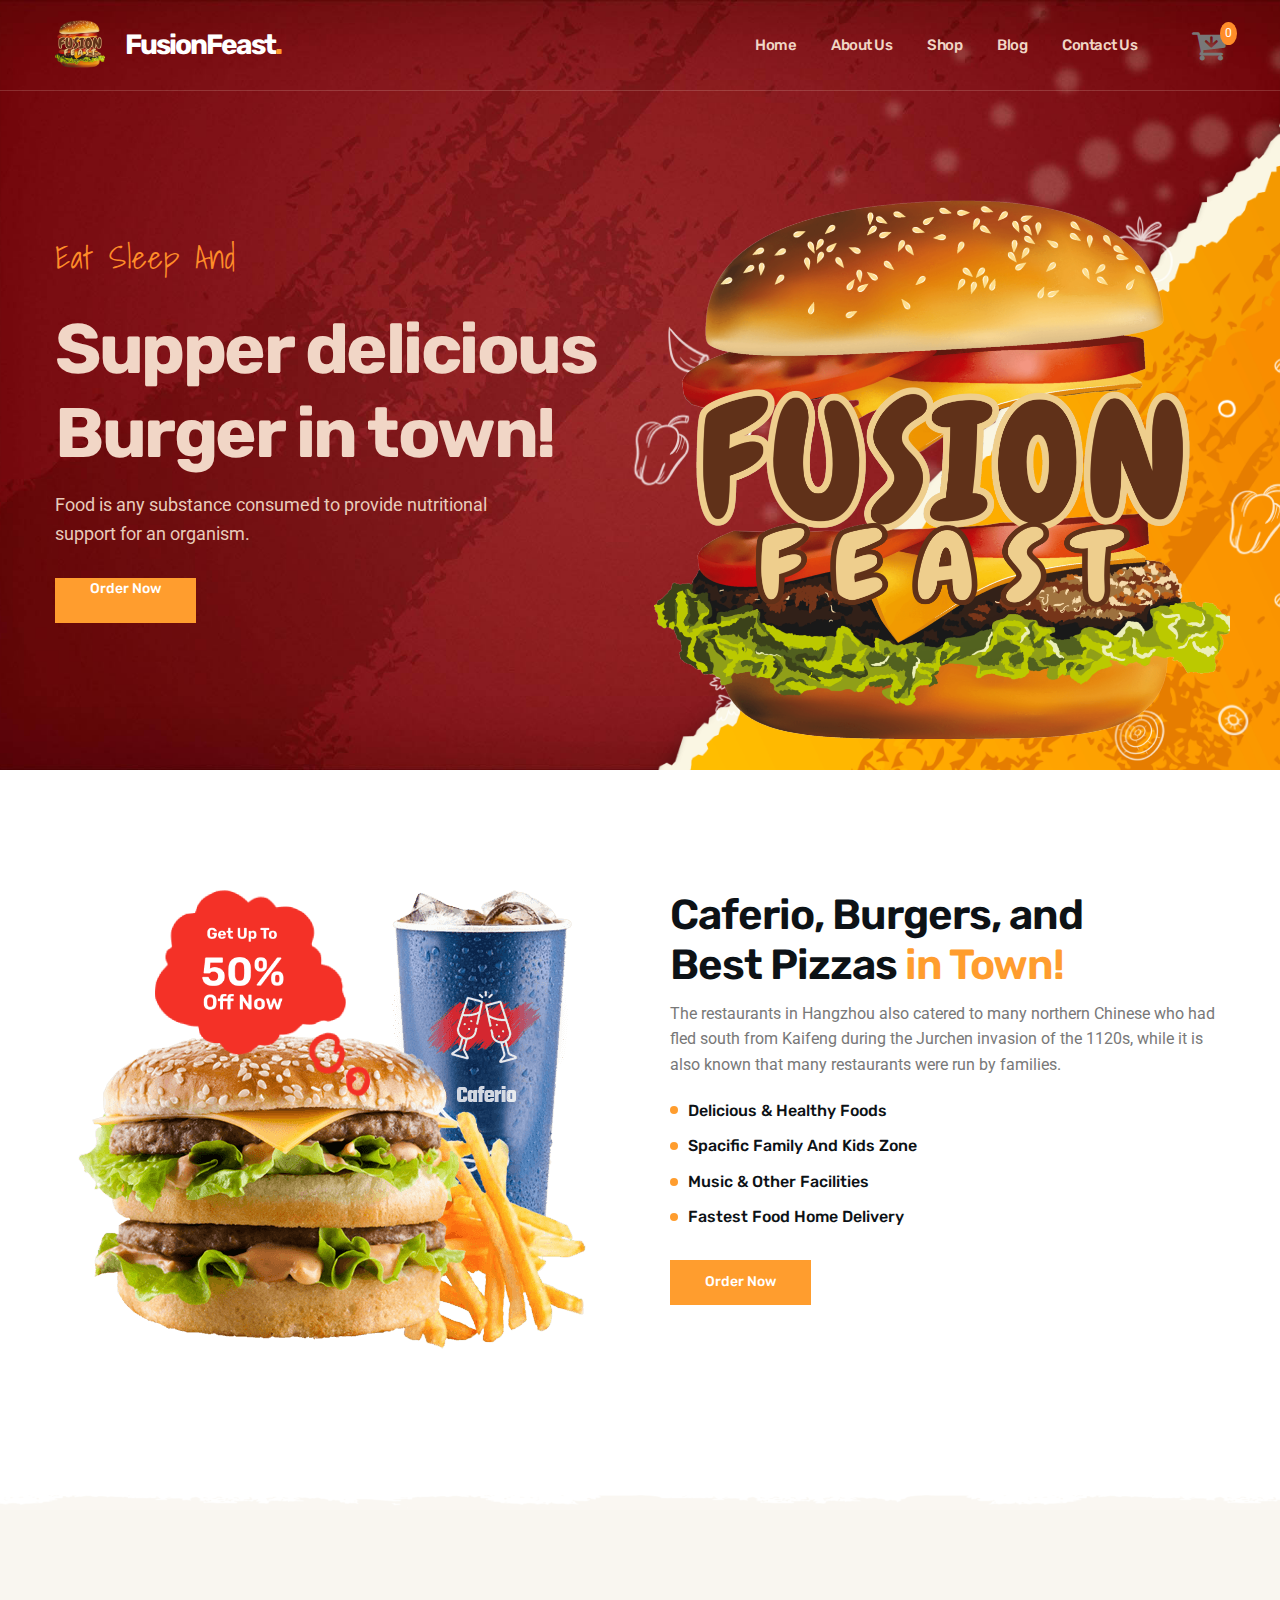
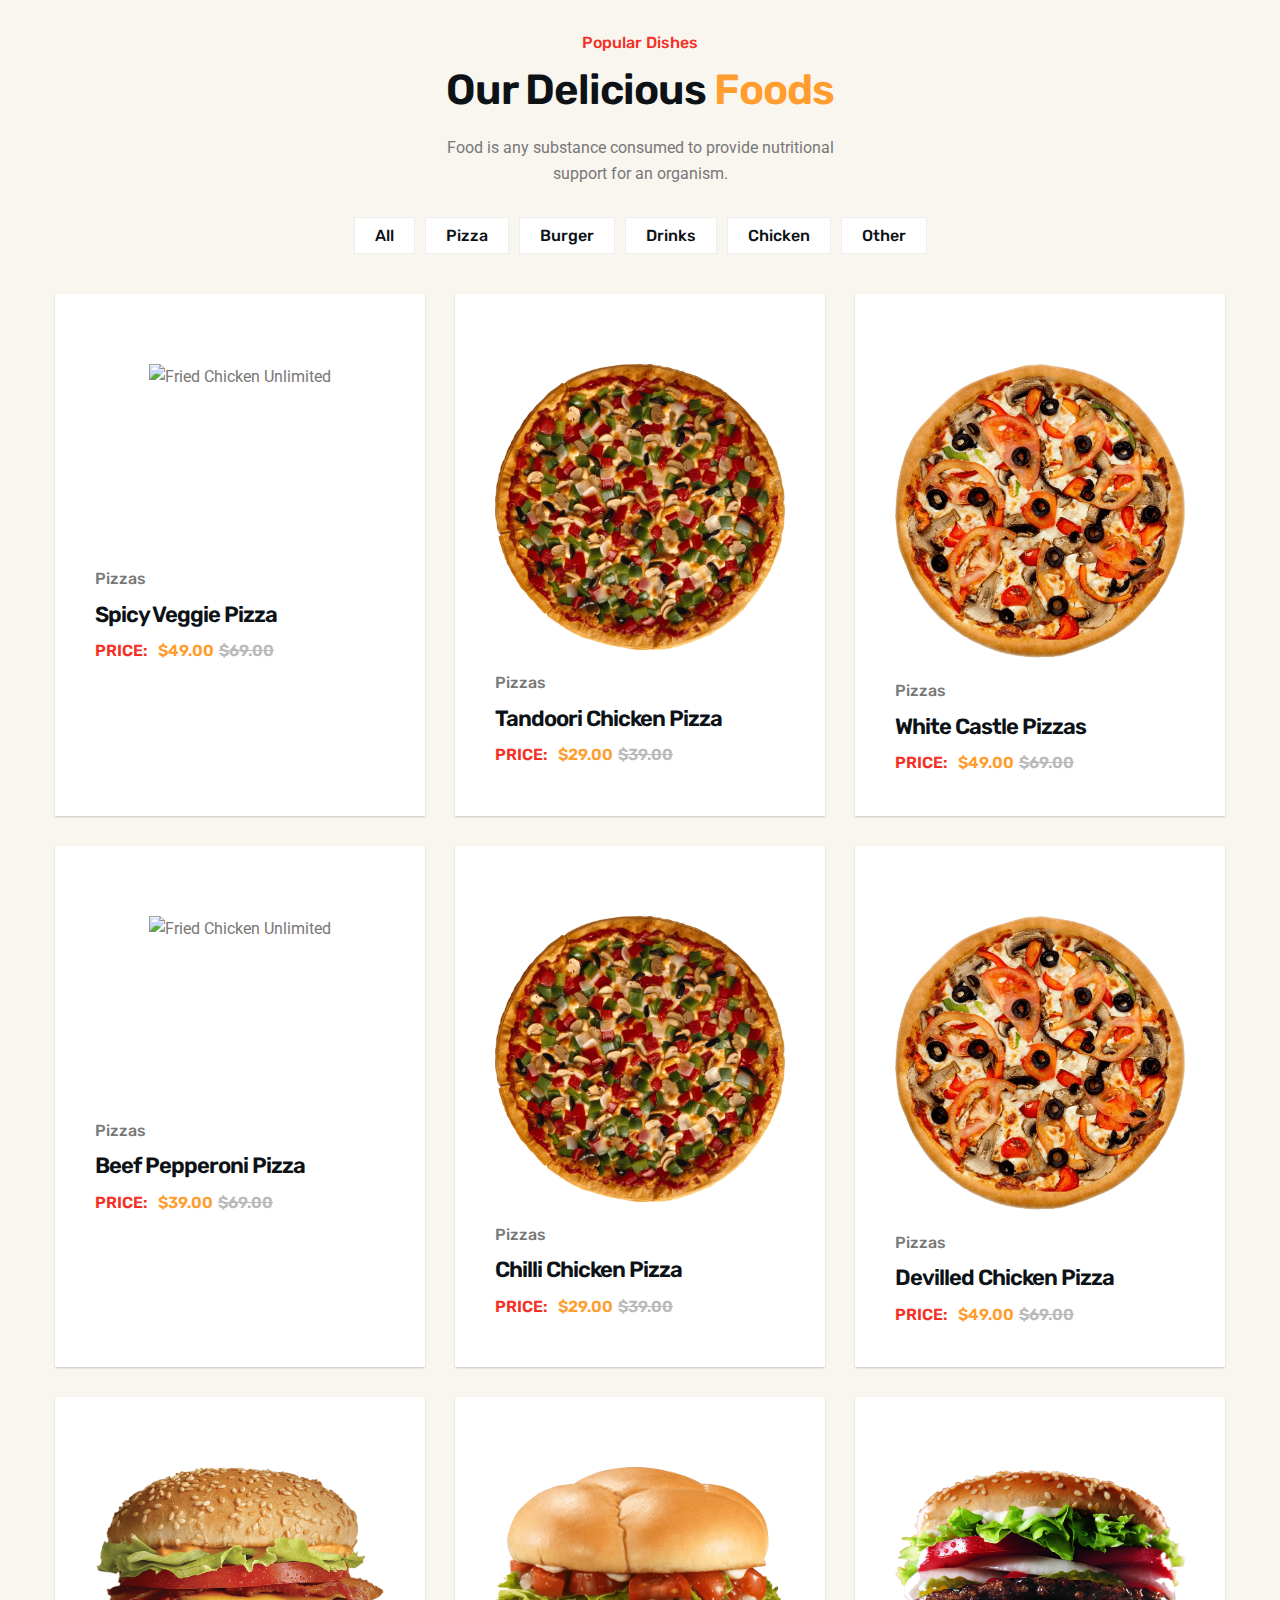
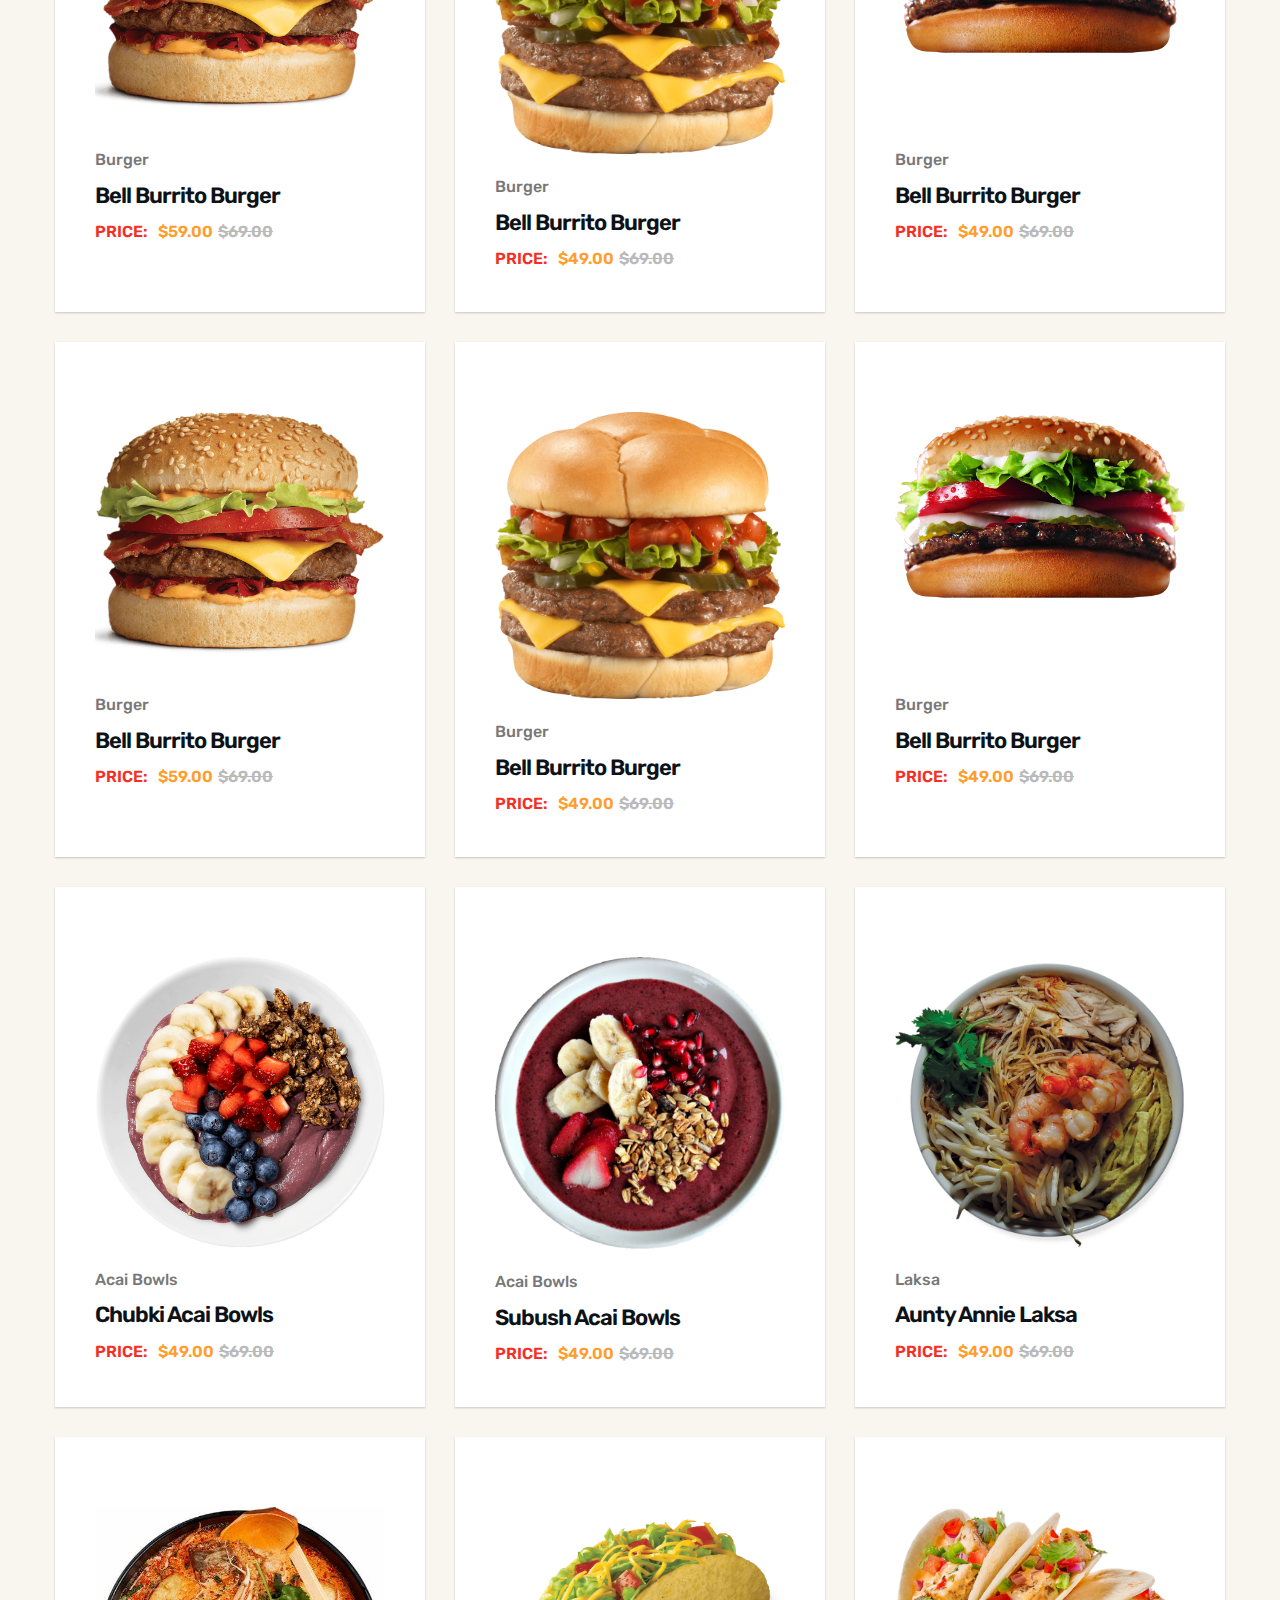
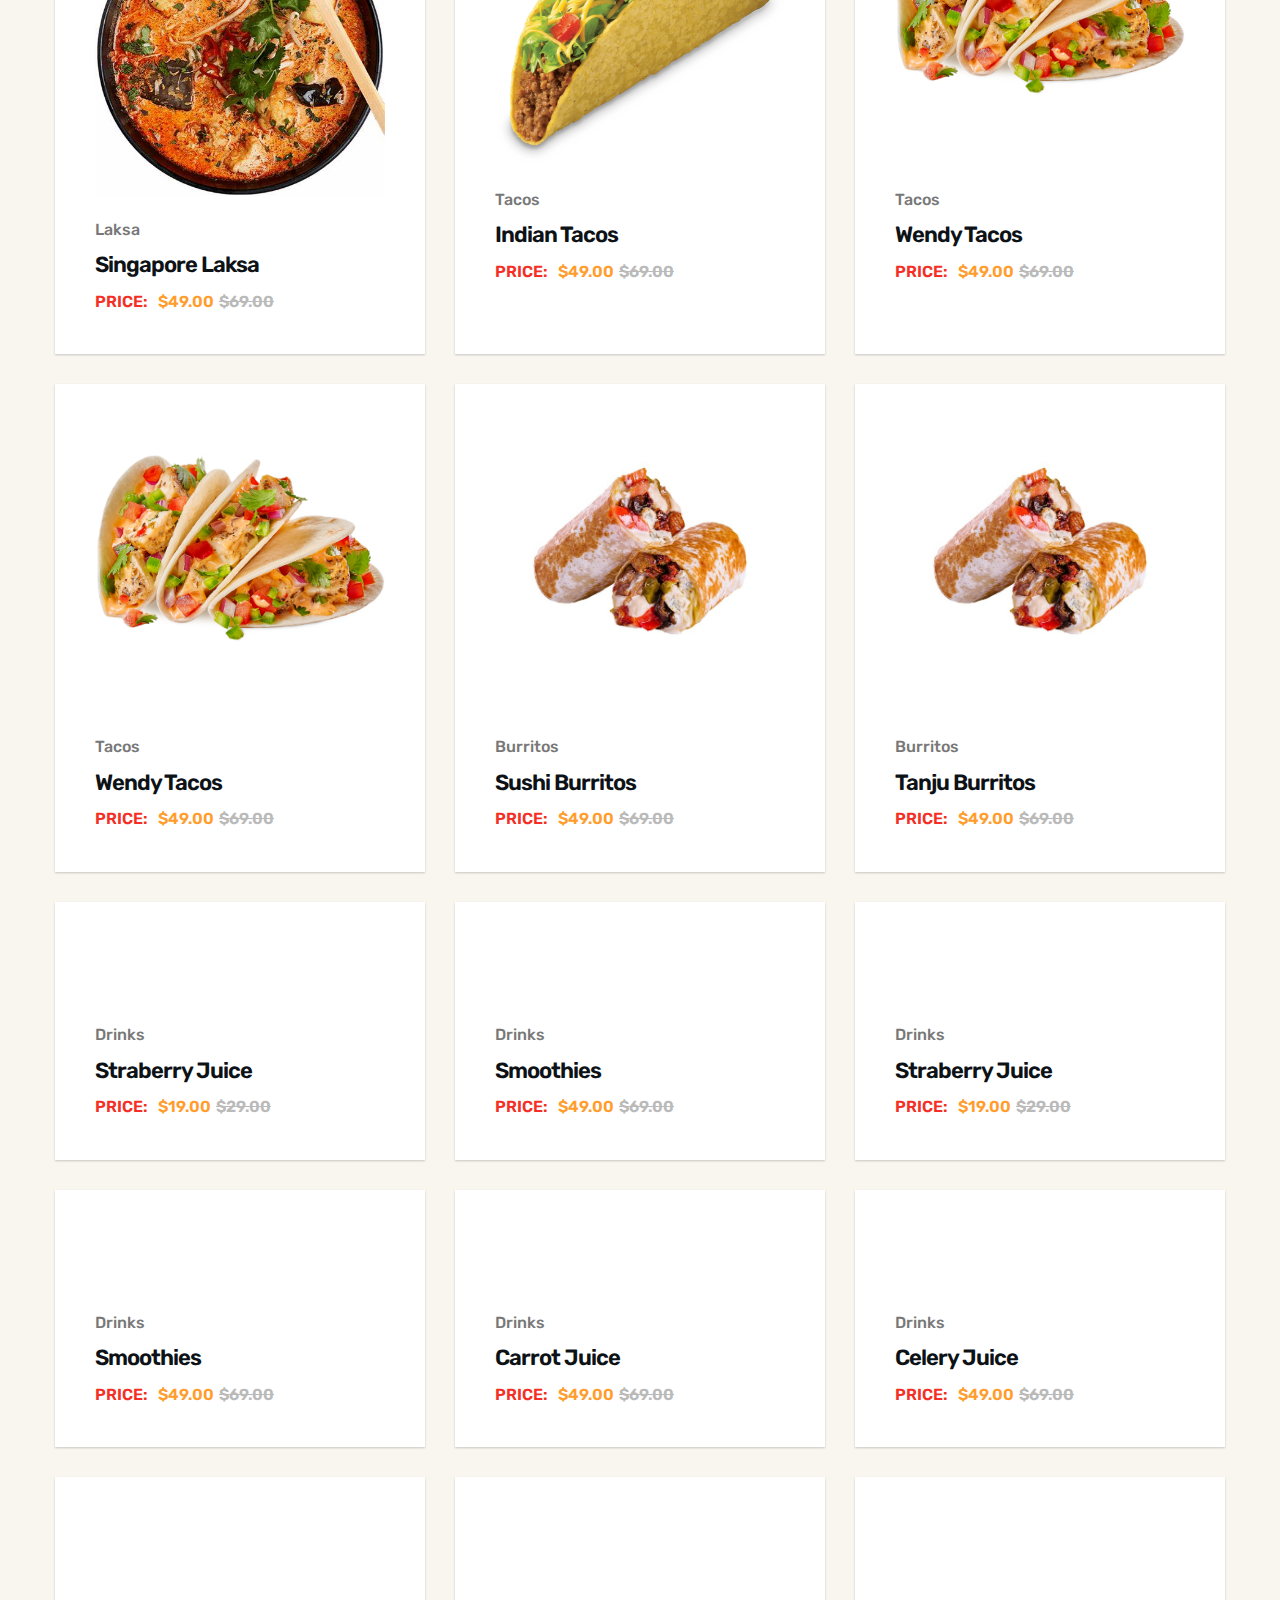
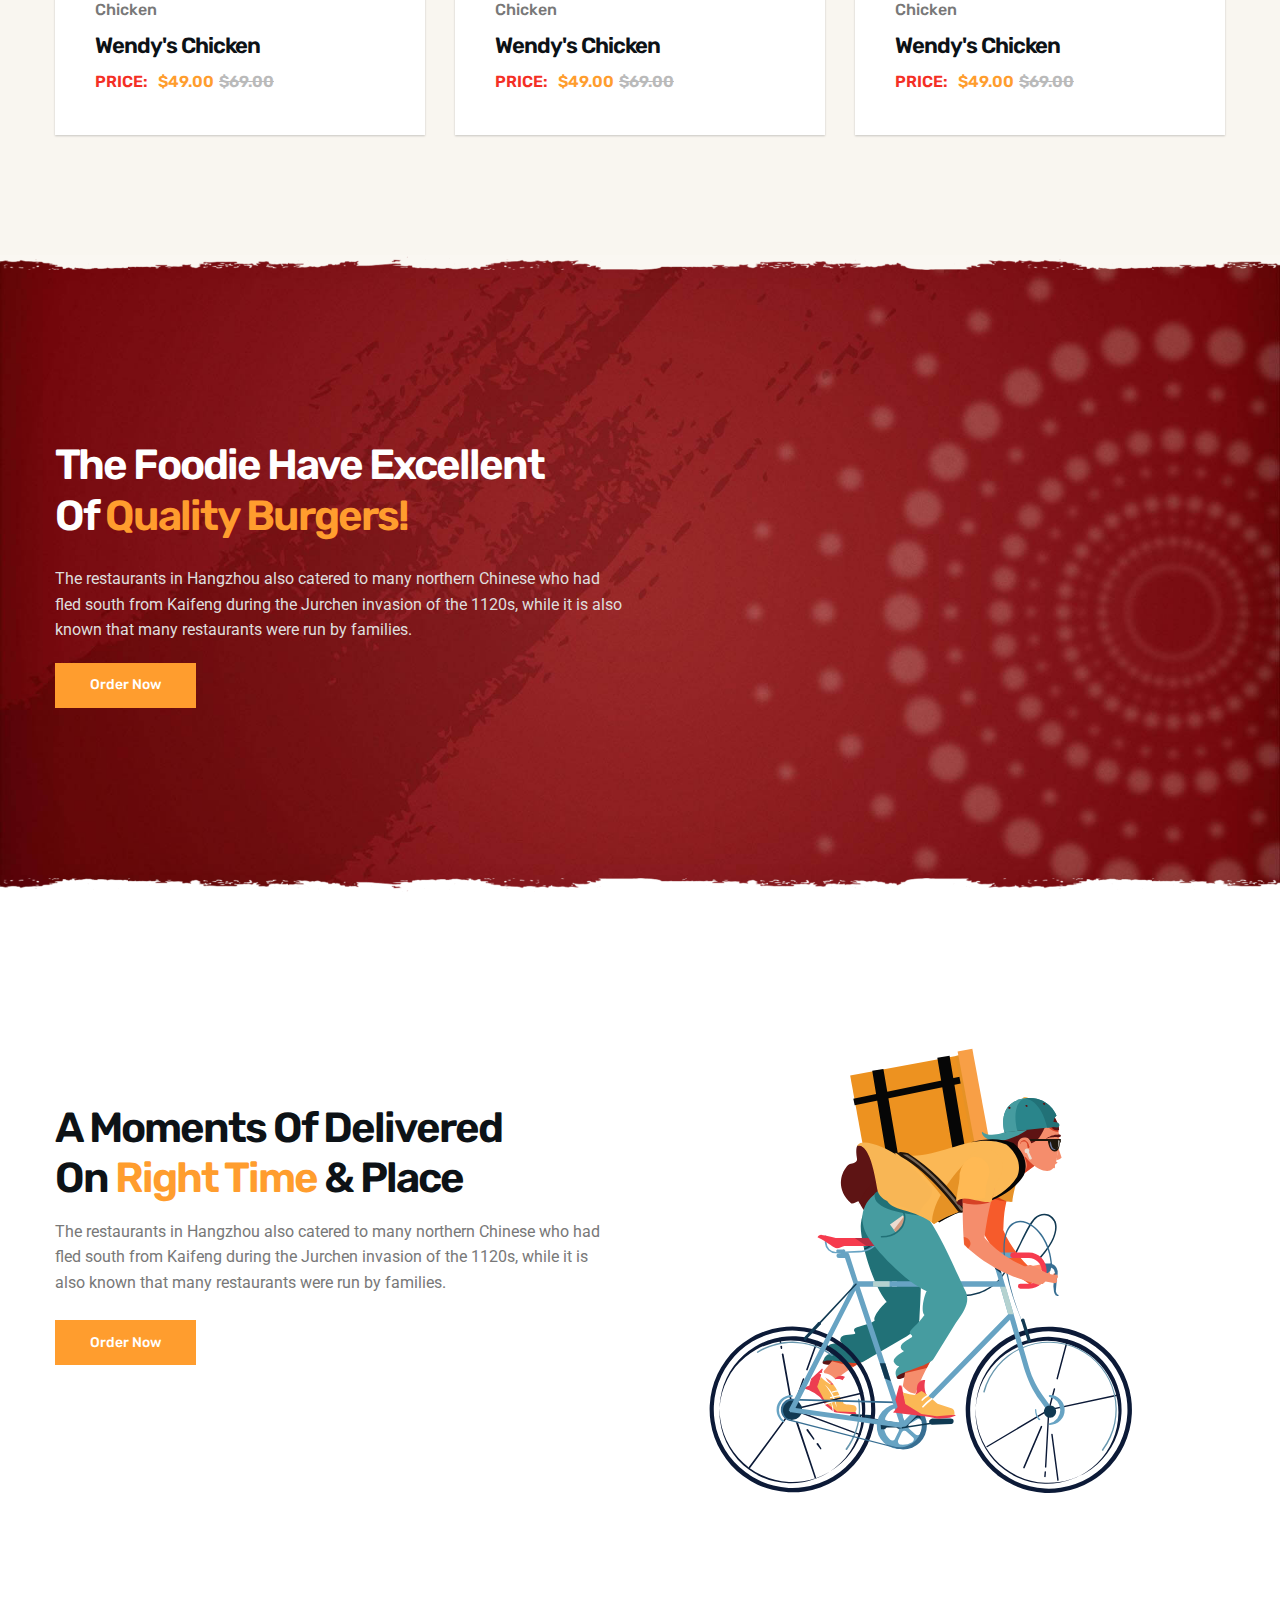
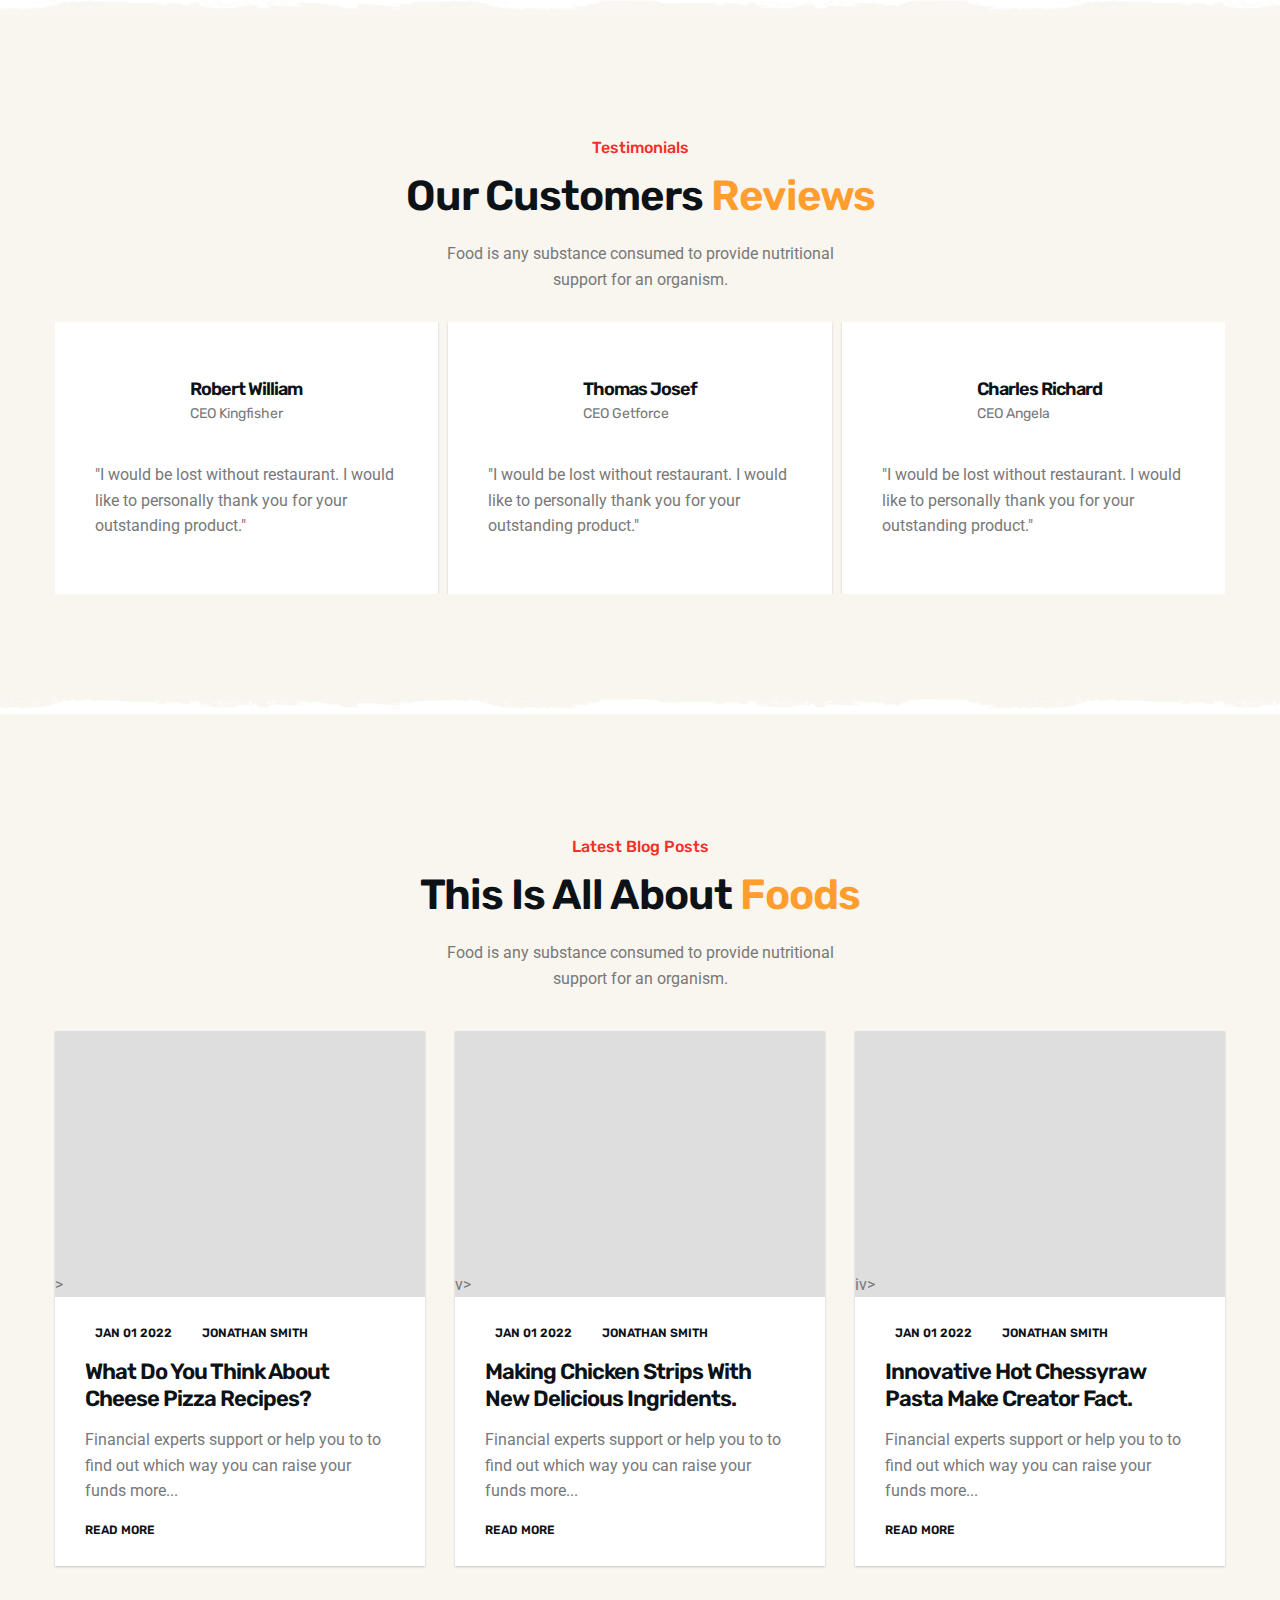
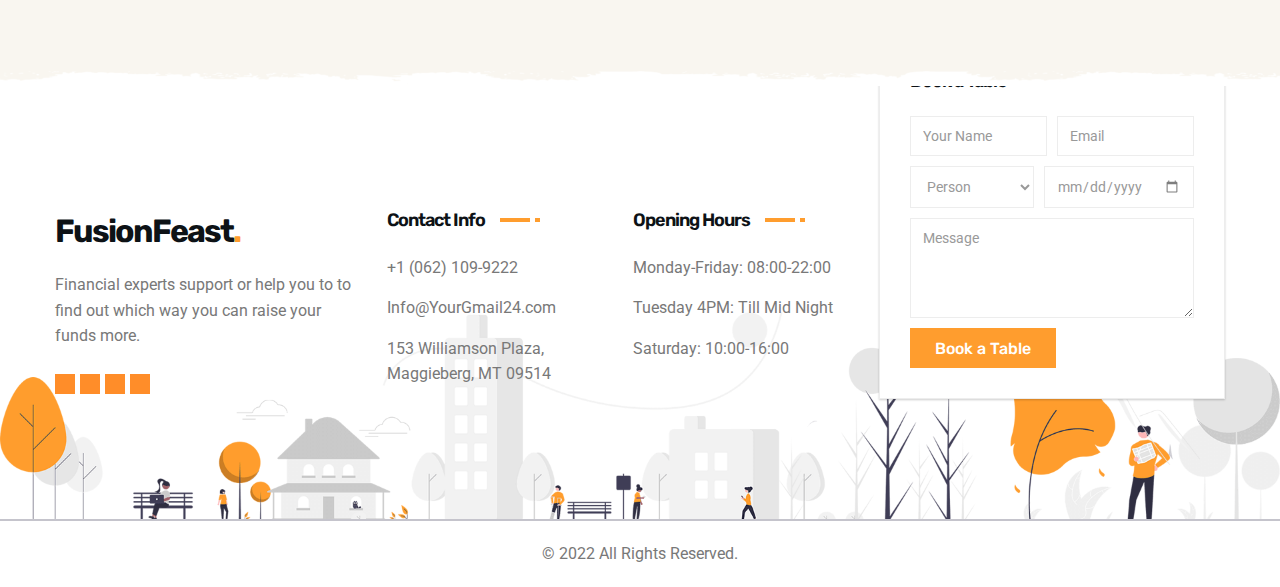
==== commit 0e22749d: "Update Backend" ====
--- a/assets/html/Home.html
+++ b/assets/html/Home.html
@@ -15,8 +15,7 @@
   <!-- 
     - custom css link
   -->
-  <link rel="stylesheet" href="./assets/css/style.css">
-  <link rel="stylesheet" href="./assets/css/signup.css">
+  <link rel="stylesheet" href="../css/style.css">
 
   <!-- 
     - google font link
@@ -30,9 +29,9 @@
   <!-- 
     - preload images
   -->
-  <link rel="preload" as="image" href="./assets/images/hero-banner.png" media="min-width(768px)">
-  <link rel="preload" as="image" href="./assets/images/hero-banner-bg.png" media="min-width(768px)">
-  <link rel="preload" as="image" href="./assets/images/hero-bg.jpg">
+  <link rel="preload" as="image" href="../images/hero-banner.png" media="min-width(768px)">
+  <link rel="preload" as="image" href="../images/hero-banner-bg.png" media="min-width(768px)">
+  <link rel="preload" as="image" href="../images/hero-bg.jpg">
 
   <!-- 
     - fa icon link
@@ -50,10 +49,10 @@
 
   <header class="header" data-header>
     <div class="container">
-<img class="logo" src="assets\images\Logo.png" alt="logo" width="50px">
+<img id="logo-img" class="logo" src="../images/Logo.png" alt="logo" width="50px">
       <h1>
         
-        <a href="#" class="logo">FusionFeast<span class="span">.</span></a>
+        <a href="#" id="logo-text" class="logo">FusionFeast<span class="span">.</span></a>
       </h1>
 
       <nav class="navbar" data-navbar>
@@ -76,7 +75,7 @@
           </li>
 
           <li class="nav-item">
-            <a href="#" class="navbar-link" data-nav-link>Contact Us</a>
+            <a href="#footer" class="navbar-link" data-nav-link>Contact Us</a>
           </li>
 
         </ul>
@@ -144,7 +143,7 @@
         - #HERO
       -->
 
-      <section class="hero" id="home" style="background-image: url('./assets/images/hero-bg.jpg')">
+      <section class="hero" id="home" style="background-image: url('../images/hero-bg.jpg')">
         <div class="container">
 
           <div class="hero-content">
@@ -155,197 +154,22 @@
 
             <p class="hero-text">Food is any substance consumed to provide nutritional support for an organism.</p>
             
-            <div class="btn-group">
-                <button id="signup-btn" class="btn" onclick="toggleSignUpPopup()">Sign Up</button>
-                <button id="signin-btn" class="btn" onclick="toggleSignInPopup() ">Sign In</button>
-                <button style="display: none;" id="cencel-btn" class="btn" onclick="toggleLogoPopup() ">Cencel</button>
+            <div class="hero-btn-group">
+              <a href="#food-menu" class="btn btn-hover">Order Now</a>
             </div>
 
           </div>
 
           <figure class="hero-banner">
-            <img src="./assets/images/hero-banner-bg.png" width="820" height="716" alt="" aria-hidden="true"
+            <img src="../images/hero-banner-bg.png" width="820" height="716" alt="" aria-hidden="true"
               class="w-100 hero-img-bg">
 
-            <img id="banner-logo" src="assets\images\Logo.png" width="700" height="637" loading="lazy" alt="Burger"
+            <img id="banner-logo" src="../images/Logo.png" width="700" height="637" loading="lazy" alt="Burger"
               class="w-100 hero-img">
           </figure>
 
         </div>
       </section>
-
-
-
-
-
-      <!-- 
-        - #PROMO
-      -->
-
-      <section class="section section-divider white promo">
-        <div class="container">
-
-          <ul class="promo-list has-scrollbar">
-
-            <li class="promo-item">
-              <div class="promo-card">
-
-                <div class="card-icon">
-                  <svg xmlns="http://www.w3.org/2000/svg" width="60" height="60" fill="none"
-                    xmlns:v="https://vecta.io/nano">
-                    <g clip-path="url(#A)" fill="#ff9d2d">
-                      <path
-                        d="M43.033.002L42.563 0c-7.896 0-15.555 1.546-22.767 4.597-6.965 2.946-13.22 7.163-18.592 12.535l-.043.044c-1.548 1.551-1.546 4.075.004 5.625l2.256 2.257c.754.754 1.76 1.17 2.832 1.17h.001a3.98 3.98 0 0 0 2.834-1.171l.04-.04a1.7 1.7 0 0 1 1.21-.499h.021a1.73 1.73 0 0 1 1.238.537l4.596 4.807c.466.488 1.095.761 1.768.768h.028c.663 0 1.285-.258 1.756-.729.975-.975.993-2.58.04-3.577l-3.308-3.46c-.295-.309-.311-.797-.035-1.087a.76.76 0 0 1 .554-.239h.001a.76.76 0 0 1 .553.236l1.041 1.09c.95.994 2.49 1.079 3.507.195a2.5 2.5 0 0 0 .865-1.787 2.53 2.53 0 0 0-.696-1.858l-.755-.79a1.72 1.72 0 0 1-.454-1.511c.099-.549.444-1.003.944-1.245a46.86 46.86 0 0 1 20.561-4.69l.419.002c1.07.011 2.07-.399 2.827-1.149a3.96 3.96 0 0 0 1.179-2.828V3.984A4 4 0 0 0 43.033.002h0zm2.2 7.199a2.21 2.21 0 0 1-.659 1.581 2.18 2.18 0 0 1-1.575.641l-.435-.002a48.6 48.6 0 0 0-21.325 4.865A3.44 3.44 0 0 0 19.33 16.8a3.46 3.46 0 0 0 .912 3.037l.756.79a.76.76 0 0 1-.052 1.106c-.303.263-.789.226-1.085-.083l-1.041-1.089a2.53 2.53 0 0 0-1.822-.779 2.5 2.5 0 0 0-1.827.784c-.929.976-.912 2.518.037 3.512l3.308 3.46a.82.82 0 0 1-.012 1.121.74.74 0 0 1-.523.215c-.197-.002-.381-.083-.519-.226l-4.596-4.808a3.47 3.47 0 0 0-2.487-1.08h-.042a3.44 3.44 0 0 0-2.449 1.011l-.014.014-.009.009-.022.022c-.423.423-.988.656-1.591.656s-1.168-.232-1.591-.655L2.404 21.56a2.23 2.23 0 0 1 0-3.145l.042-.042A56.54 56.54 0 0 1 20.48 6.214c6.994-2.958 14.423-4.458 22.083-4.458l.454.002h0a2.24 2.24 0 0 1 2.215 2.226v3.218zm-.908 6.202a.88.88 0 0 0-.878.878v43.292c0 .412-.314.574-.411.614s-.433.147-.724-.144L11.436 27.166a.88.88 0 0 0-1.242 0 .88.88 0 0 0 0 1.242l30.877 30.877c.469.469 1.073.715 1.696.715.314 0 .633-.063.942-.19a2.38 2.38 0 0 0 1.494-2.237V14.281a.88.88 0 0 0-.878-.878h0zm-6.657-1.125c-2.112 0-3.83 1.718-3.83 3.83s1.718 3.83 3.83 3.83 3.83-1.718 3.83-3.83-1.718-3.83-3.83-3.83zm0 5.903c-1.143 0-2.074-.93-2.074-2.074s.93-2.073 2.074-2.073 2.073.93 2.073 2.073-.93 2.074-2.073 2.074zM22.575 34.938a3.55 3.55 0 0 0 3.547 3.547 3.55 3.55 0 0 0 3.547-3.547 3.55 3.55 0 0 0-3.547-3.547 3.55 3.55 0 0 0-3.547 3.547h0zm3.547-1.791c.987 0 1.791.803 1.791 1.791s-.803 1.791-1.791 1.791-1.791-.803-1.791-1.791.804-1.791 1.791-1.791zm12.81-2.283a3.68 3.68 0 0 0-3.672 3.672 3.68 3.68 0 0 0 3.672 3.672 3.68 3.68 0 0 0 3.672-3.672 3.68 3.68 0 0 0-3.672-3.672zm0 5.588a1.92 1.92 0 0 1-1.916-1.915 1.92 1.92 0 0 1 1.916-1.916 1.92 1.92 0 0 1 1.915 1.916 1.92 1.92 0 0 1-1.915 1.915zm2.97 8.702a3.92 3.92 0 0 0-3.913-3.912h-.645a3.92 3.92 0 0 0-3.913 3.912 1.7 1.7 0 0 0 1.697 1.697h.23l-.037.687a1.57 1.57 0 0 0 .427 1.16c.294.31.709.488 1.136.488h1.562a1.57 1.57 0 0 0 1.136-.488c.294-.31.45-.733.428-1.16l-.037-.687h.23a1.7 1.7 0 0 0 1.697-1.697h0zm-2.515-.059a1.2 1.2 0 0 0-.87.374c-.225.238-.345.562-.327.889l.057 1.073h-1.16l.057-1.073a1.2 1.2 0 0 0-1.198-1.263h-.758a2.16 2.16 0 0 1 2.156-2.097h.645a2.16 2.16 0 0 1 2.155 2.097h-.758zm-9.689-26.32a4.46 4.46 0 0 0-4.454 4.455v.76a4.46 4.46 0 0 0 4.454 4.455c1.017 0 1.844-.827 1.844-1.843v-.437l.975.052a1.69 1.69 0 0 0 1.251-.46c.335-.318.526-.764.526-1.225v-1.841c0-.461-.192-.908-.526-1.225s-.792-.485-1.251-.46l-.975.052v-.437c0-1.017-.827-1.844-1.844-1.844zm2.84 3.986v1.697l-1.43-.076c-.344-.017-.682.107-.931.343s-.392.569-.392.912v.963c0 .049-.039.087-.087.087A2.7 2.7 0 0 1 27 23.99v-.761a2.7 2.7 0 0 1 2.698-2.698c.048 0 .087.039.087.087v.964c0 .343.143.676.392.912a1.26 1.26 0 0 0 .931.343l1.43-.076z" />
-                    </g>
-                    <defs>
-                      <clipPath id="A">
-                        <path fill="#fff" d="M0 0h60v60H0z" />
-                      </clipPath>
-                    </defs>
-                  </svg>
-                </div>
-
-                <h3 class="h3 card-title">Maxican Pizza</h3>
-
-                <p class="card-text">
-                  Food is any substance consumed to provide nutritional support for an organism.
-                </p>
-
-                <img src="assets\images\Pizza.png" width="250" height="250" loading="lazy" alt="Maxican Pizza"
-                  class="w-100 card-banner">
-
-              </div>
-            </li>
-
-            <li class="promo-item">
-              <div class="promo-card">
-
-                <div class="card-icon">
-                  <svg xmlns="http://www.w3.org/2000/svg" width="60" height="60" fill="none"
-                    xmlns:v="https://vecta.io/nano">
-                    <g clip-path="url(#A)" fill="#ff9d2d">
-                      <path
-                        d="M14.837 40.062c0 3.106 2.528 5.634 5.634 5.634s5.634-2.528 5.634-5.634a5.64 5.64 0 0 0-5.634-5.634c-3.106 0-5.634 2.527-5.634 5.634zm5.634-3.876a3.88 3.88 0 0 1 3.876 3.876 3.88 3.88 0 0 1-3.876 3.876 3.88 3.88 0 0 1-3.876-3.876 3.88 3.88 0 0 1 3.876-3.876zm4.22-20.523l-.2-9.292a1.6 1.6 0 0 0 1.089-1.514V1.599A1.6 1.6 0 0 0 23.981 0H16.96a1.6 1.6 0 0 0-1.599 1.599v3.259a1.6 1.6 0 0 0 1.09 1.514l-.201 9.292a10.3 10.3 0 0 1-2.194 6.117c-1.659 2.107-2.573 4.744-2.573 7.426v27.741A3.06 3.06 0 0 0 14.538 60h11.866a3.06 3.06 0 0 0 3.053-3.053v-27.74a12.06 12.06 0 0 0-2.573-7.426 10.3 10.3 0 0 1-2.194-6.117zM17.119 1.758h6.703v2.941h-6.703V1.758zm5.695 8.398h-4.687l.08-3.7h4.527l.08 3.7zM27.7 56.947a1.3 1.3 0 0 1-1.296 1.295H14.538c-.715 0-1.295-.581-1.295-1.295v-7.978H27.7v7.978zm0-25.703h-8.55a.88.88 0 0 0-.879.878.88.88 0 0 0 .879.879h8.55v14.21H13.242v-14.21h1.819a.88.88 0 0 0 .878-.879.88.88 0 0 0-.878-.878h-1.819v-2.037a10.29 10.29 0 0 1 2.196-6.338c1.602-2.034 2.514-4.579 2.57-7.167l.082-3.787h4.762l.081 3.787a12.08 12.08 0 0 0 2.57 7.167 10.29 10.29 0 0 1 2.196 6.338v2.037zm20.876-12.638c0-1.069-.567-2.026-1.438-2.519-.186-1.394-1.338-2.471-2.727-2.471a2.66 2.66 0 0 0-1.289.334 2.61 2.61 0 0 0-.274-.089c-.193-1.385-1.341-2.453-2.724-2.453-.896 0-1.721.456-2.23 1.188l-.226-.01c-1.262 0-2.34.894-2.658 2.119a2.8 2.8 0 0 0-1.113 1.131c-1.179.329-2.037 1.45-2.037 2.78.001.218.047.432.132.631l-.003.052v1.757a64.33 64.33 0 0 0 1.632 14.388l.141.613c1.294 5.63 1.871 9.946 1.871 13.995v4.586a.54.54 0 0 1-.038.201c-.004.008-.01.016-.013.024a.54.54 0 0 1-.196.23l-1.491.966c-.515.334-.822.899-.822 1.512v.625a1.71 1.71 0 0 0 .007.15c.002.026.005.051.008.077.001.007.001.014.002.022.002.015.005.028.008.043l.016.092a1.66 1.66 0 0 0 .034.133c.014.045.028.083.043.122.006.016.011.032.018.048a1.57 1.57 0 0 0 .055.119c.006.012.012.025.018.038a1.67 1.67 0 0 0 .07.119c.006.01.012.021.018.03.025.038.052.073.079.109.009.01.016.022.025.032.025.031.051.059.078.088.013.015.026.029.039.043a1.42 1.42 0 0 0 .07.065c.024.021.04.038.06.055s.037.028.055.042a1.37 1.37 0 0 0 .086.064c.015.01.031.019.046.028.03.019.059.039.091.056a2.17 2.17 0 0 0 .105.054c.023.011.045.022.066.031a1.83 1.83 0 0 0 .08.031 1.92 1.92 0 0 0 .088.031 1.73 1.73 0 0 0 .086.023c.029.008.059.016.085.021a1.58 1.58 0 0 0 .103.017 1.43 1.43 0 0 0 .076.011 1.94 1.94 0 0 0 .101.006 1.18 1.18 0 0 0 .08.003L45.561 60c.031-.001.058-.001.087-.003s.059-.003.088-.006a1.07 1.07 0 0 0 .087-.011c.034-.005.068-.01.098-.016h0c.035-.008.058-.013.078-.019.032-.008.065-.016.098-.027.02-.006.039-.013.059-.021a1.38 1.38 0 0 0 .103-.039c.015-.006.031-.013.045-.02s.026-.014.04-.021a2.01 2.01 0 0 0 .105-.054c.023-.013.046-.027.069-.042a1.93 1.93 0 0 0 .081-.054 1.46 1.46 0 0 0 .075-.056 2.01 2.01 0 0 0 .064-.053 1.78 1.78 0 0 0 .076-.069c.018-.017.035-.036.052-.054.024-.026.049-.052.071-.079.016-.019.031-.039.047-.059.021-.028.043-.054.062-.083s.033-.052.049-.079.031-.049.045-.074a1.77 1.77 0 0 0 .144-.342 1.62 1.62 0 0 0 .036-.14c.006-.029.011-.059.016-.089.002-.016.006-.031.008-.047l.003-.022.008-.075a1.68 1.68 0 0 0 .008-.15v-.624c0-.613-.307-1.178-.821-1.511l-.553-.358-.94-.609c-.035-.027-.083-.076-.132-.151a1.28 1.28 0 0 1-.047-.084c-.041-.081-.069-.163-.069-.22v-4.585c0-4.048.577-8.364 1.871-13.995l.141-.613a64.33 64.33 0 0 0 1.632-14.388V19.3c0-.018-.002-.035-.003-.052a1.63 1.63 0 0 0 .132-.626v-.016zm-14.012-1.108a.88.88 0 0 0 .792-.617c.108-.352.366-.618.688-.712a.88.88 0 0 0 .63-.79c.035-.58.471-1.033.993-1.033a.9.9 0 0 1 .35.071.88.88 0 0 0 1.174-.527c.145-.425.528-.722.932-.722.549 0 .995.498.995 1.109a1.23 1.23 0 0 1-.021.226.88.88 0 0 0 .968 1.036c.222-.026.438.029.625.159a.88.88 0 0 0 1.095-.073c.178-.163.395-.249.626-.249.549 0 .996.498.996 1.109a1.16 1.16 0 0 1-.005.114.88.88 0 0 0 .65.93c.219.058.408.198.544.386h-12.76c.173-.239.432-.398.728-.414h0zm10.634 39.787l.388.251c.006.004.011.01.015.016l.005.021v.619l-.001.013c-.003.011-.006.016-.009.02l-.052.017H34.892l-.02-.001-.022-.006c-.011-.008-.016-.017-.019-.031l-.001-.63c0-.015.007-.029.02-.037l1.491-.967a2.52 2.52 0 0 0 .135-.095l.023-.018a2.11 2.11 0 0 0 .111-.092c.097-.087.176-.168.248-.254h6.737a3.35 3.35 0 0 0 .102.118l.034.037c.026.026.051.052.078.077.013.013.027.025.041.038a1.97 1.97 0 0 0 .081.07l.039.032a1.81 1.81 0 0 0 .114.081l1.113.722zm1.491-36.227l-.018 1.463h-7.669a.88.88 0 0 0-.879.879.88.88 0 0 0 .879.879h7.603a62.7 62.7 0 0 1-1.502 10.774l-.141.613c-1.325 5.765-1.915 10.202-1.915 14.388v4.299H37.39v-4.299c0-4.187-.591-8.624-1.915-14.388l-.141-.613a62.6 62.6 0 0 1-1.503-10.774h1.08a.88.88 0 0 0 .879-.879.88.88 0 0 0-.879-.879h-1.146l-.019-1.463v-1.387h12.942v1.387z" />
-                    </g>
-                    <defs>
-                      <clipPath id="A">
-                        <path fill="#fff" d="M0 0h60v60H0z" />
-                      </clipPath>
-                    </defs>
-                  </svg>
-                </div>
-
-                <h3 class="h3 card-title">Soft Drinks</h3>
-
-                <p class="card-text">
-                  Food is any substance consumed to provide nutritional support for an organism.
-                </p>
-
-                <img src="assets\images\soft drink.png" width="300" height="300" loading="lazy" alt="Soft Drinks"
-                  class="w-100 card-banner">
-
-              </div>
-            </li>
-
-            <li class="promo-item">
-              <div class="promo-card">
-
-                <div class="card-icon">
-                  <svg xmlns="http://www.w3.org/2000/svg" width="60" height="60" fill="none"
-                    xmlns:v="https://vecta.io/nano">
-                    <g clip-path="url(#A)" fill="#ff9d2d">
-                      <path
-                        d="M30.057 32.375c-5.536 0-10.04 4.504-10.04 10.04s4.504 10.04 10.04 10.04 10.04-4.504 10.04-10.04-4.504-10.04-10.04-10.04h0zm0 18.322c-4.567 0-8.282-3.715-8.282-8.282s3.715-8.282 8.282-8.282 8.282 3.715 8.282 8.282-3.715 8.282-8.282 8.282zM51.089 19.66h-.069l2.006-9.708c.148-.715.001-1.451-.402-2.018a2.29 2.29 0 0 0-1.582-.957l-3.385-.448a2.37 2.37 0 0 0-.754.022l.03-.252c.086-.732-.125-1.462-.578-2.002-.425-.506-1.018-.806-1.671-.843l-2.506-.143c.082-.712-.109-1.428-.532-1.975a2.39 2.39 0 0 0-1.633-.929L36.522.015a2.42 2.42 0 0 0-1.806.541 2.77 2.77 0 0 0-.993 1.879l-.318 3.293a2.49 2.49 0 0 0-.285-.351 2.4 2.4 0 0 0-1.728-.736h-3.467a2.37 2.37 0 0 0-1.285.379l-.249-2.586a2.77 2.77 0 0 0-.993-1.879 2.42 2.42 0 0 0-1.806-.541L20.1.407a2.39 2.39 0 0 0-1.633.929c-.423.547-.614 1.263-.532 1.975l-2.506.143c-.652.037-1.246.336-1.671.843-.454.54-.664 1.27-.578 2.002l.03.253a2.37 2.37 0 0 0-.754-.023l-3.385.448a2.29 2.29 0 0 0-1.582.957c-.403.567-.55 1.303-.402 2.018l2.006 9.708h-.069a1.99 1.99 0 0 0-1.965 2.332l6.267 36.353A1.99 1.99 0 0 0 15.292 60h29.53a1.99 1.99 0 0 0 1.965-1.655l6.267-36.353a1.99 1.99 0 0 0-1.965-2.332h0zM46.648 8.735c.167-.311.481-.504.78-.463l3.385.448c.196.026.314.141.379.233.121.171.163.406.114.644l-2.08 10.063h-1.285l.855-6.758a2.44 2.44 0 0 0-.535-1.872 2.28 2.28 0 0 0-1.652-.821l-.136-.007.173-1.467zm-1.199 3.175l1.072.055c.2.011.325.111.394.194.115.137.164.323.139.523l-.884 6.979h-4.106l.475-2.775a2.35 2.35 0 0 0-.32-1.641l.209-2.71a.83.83 0 0 1 .366-.627c.12-.079.261-.122.407-.114l2.248.115h.001zm-4.364-6.898h.035 0l3.465.197a.59.59 0 0 1 .425.218c.143.171.208.414.178.667l-.27 2.295-.203 1.723-1.426-.073c-1.337-.069-2.509.99-2.615 2.36l-.134 1.741-.822-.129.564-8.13c.033-.482.399-.872.803-.869h0zm-.28 11.577l-.541 3.161a1.99 1.99 0 0 0-1.268 1.197 9.56 9.56 0 0 1-3.458 4.419l-.516.335 1.413-9.801c.023-.163.109-.307.242-.405s.295-.138.458-.112l1.499.236 1.663.262a.61.61 0 0 1 .402.248c.096.134.134.297.106.46h0zm-7.294 6.349l1.962-20.334c.027-.275.154-.523.351-.683.106-.086.281-.184.503-.159l3.493.391a.64.64 0 0 1 .437.257c.15.194.213.46.174.73l-.031.211-.043.015-.055.019-.163.062-.041.018a2.48 2.48 0 0 0-.301.159l-.026.016-.176.123-.105.083-.019.016-.146.135-.035.036-.071.076-.074.087-.066.083-.048.065-.06.087-.064.103-.037.065-.063.12-.027.059-.055.126-.021.052-.056.162-.012.041-.041.152-.008.033-.034.181-.006.042-.021.192-.553 7.977-.566-.089a2.35 2.35 0 0 0-2.714 2.002l-1.209 8.388.025-1.099zM27.458 6.605c.091-.094.247-.206.469-.206h3.467c.221 0 .378.113.47.207a.91.91 0 0 1 .246.656l-.346 15.202-.343-6.567a2.67 2.67 0 0 0-.807-1.788c-.502-.485-1.151-.733-1.829-.697l-1.411.075-.03-1.154-.13-5.074c-.006-.251.082-.489.243-.654zm1.42 8.562c.248-.011.429.123.514.206.164.158.261.377.273.616l.579 11.097-.188.003a9.52 9.52 0 0 1-4.229-.982L24.83 16.2c-.024-.239.043-.47.183-.634.08-.093.22-.207.432-.218l3.433-.181zM19.859 2.41a.64.64 0 0 1 .438-.257l3.492-.391c.223-.025.396.073.503.159a1 1 0 0 1 .35.683l.946 9.805.03 1.171-.265.014c-.651.035-1.245.329-1.674.829a2.61 2.61 0 0 0-.598 1.954l.483 4.796-1.09-2.613-.888-12.8-.021-.191-.006-.042-.034-.181-.007-.031-.041-.157-.011-.037-.058-.166-.017-.044-.061-.141-.012-.027-.078-.149-.027-.048-.087-.139-.026-.037-.078-.107-.033-.043-.103-.121-.037-.039-.095-.095-.029-.029-.123-.107-.039-.031-.134-.1-.017-.011-.136-.086-.029-.017-.156-.083-.018-.009-.168-.073-.182-.062-.037-.216c-.039-.27.024-.536.174-.73zm-4.754 3.017a.59.59 0 0 1 .425-.217l3.467-.198h.002c.425-.012.801.379.834.869l.528 7.616-.436-1.046a2.67 2.67 0 0 0-1.362-1.412 2.59 2.59 0 0 0-.231-.091l-.24-.069c-.007-.001-.015-.004-.022-.005a2.42 2.42 0 0 0-.223-.039l-.028-.004-.22-.016c-.011 0-.021-.001-.031-.001s-.025-.001-.037-.001l-.116.005-.099.005-.148.02-.093.014-.16.039-.076.019-.232.083-1.052.44-.159-1.349-.47-3.995c-.029-.253.036-.496.179-.667zm-.991 8.519l.52-.218.523-.218h.001l2.128-.89a.7.7 0 0 1 .553.02.92.92 0 0 1 .465.488l4.377 10.488a9.55 9.55 0 0 1-1.561-2.67c-.3-.781-1.031-1.286-1.864-1.286h-3.199l-2.236-4.705c-.103-.217-.118-.457-.041-.659a.65.65 0 0 1 .073-.14c.055-.08.138-.159.26-.211zM8.81 9.596c-.049-.239-.008-.473.113-.644.065-.092.184-.206.38-.232l3.385-.448c.297-.039.612.152.78.463l.186 1.578.215 1.83-.433.181a2.35 2.35 0 0 0-1.297 1.344c-.248.649-.214 1.393.095 2.041l1.877 3.951h-3.222L8.81 9.596zm42.512 12.098l-2.776 16.102h-5.748a.88.88 0 0 0-.879.879.88.88 0 0 0 .879.879h5.445l-.914 5.302h-4.415a.88.88 0 0 0-.879.879.88.88 0 0 0 .879.879h4.112l-1.971 11.433c-.02.113-.118.196-.233.196h-29.53c-.115 0-.213-.082-.233-.196l-1.971-11.433H17.2a.88.88 0 0 0 .879-.879.88.88 0 0 0-.879-.879h-4.415l-.914-5.302h5.472a.88.88 0 0 0 .879-.879.88.88 0 0 0-.879-.879h-5.775L8.793 21.694c-.016-.09.02-.154.052-.192a.23.23 0 0 1 .181-.084h10.23a.24.24 0 0 1 .223.158 11.31 11.31 0 0 0 4.091 5.229c1.908 1.336 4.152 2.042 6.488 2.042l.364-.007.173-.007.152-.009a11.41 11.41 0 0 0 1.582-.206 11.25 11.25 0 0 0 4.218-1.813 11.31 11.31 0 0 0 4.091-5.229.24.24 0 0 1 .222-.158h10.23a.23.23 0 0 1 .232.277h0z" />
-                    </g>
-                    <defs>
-                      <clipPath id="A">
-                        <path fill="#fff" d="M0 0h60v60H0z" />
-                      </clipPath>
-                    </defs>
-                  </svg>
-                </div>
-
-                <h3 class="h3 card-title">French Fry</h3>
-
-                <p class="card-text">
-                  Food is any substance consumed to provide nutritional support for an organism.
-                </p>
-
-                <img src="assets\images\Crunchy-French-Fries-PNG-File.png" width="300" height="300" loading="lazy" alt="French Fry"
-                  class="w-100 card-banner">
-
-              </div>
-            </li>
-
-            <li class="promo-item">
-              <div class="promo-card">
-
-                <div class="card-icon">
-                  <svg xmlns="http://www.w3.org/2000/svg" width="60" height="60" fill="none"
-                    xmlns:v="https://vecta.io/nano">
-                    <g clip-path="url(#A)">
-                      <path
-                        d="M56.993 41.631v-2.214c0-.133-.01-.265-.023-.396.218-.131.421-.276.605-.435.815-.705 1.245-1.636 1.245-2.691 0-.903-.333-1.764-.907-2.429.451-.536.707-1.218.694-1.928a2.97 2.97 0 0 0-1.991-2.734 3.74 3.74 0 0 0 .368-1.622v-.645A3.25 3.25 0 0 0 60 23.301c0-.248-.052-6.13-4.59-11.715-2.306-2.839-5.359-5.087-9.075-6.682C41.841 2.974 36.345 1.994 30 1.992c-7.992.003-14.592 1.548-19.616 4.592a.88.88 0 1 0 .912 1.506C16.041 5.215 22.334 3.755 30 3.753c6.105.002 11.367.933 15.641 2.769 3.451 1.482 6.278 3.559 8.403 6.174 4.148 5.106 4.196 10.383 4.196 10.605 0 .819-.666 1.484-1.484 1.484H3.245c-.818 0-1.484-.666-1.484-1.484 0-.221.029-2.241 1.035-5.017 1.101-3.038 2.892-5.68 5.323-7.852a.88.88 0 1 0-1.173-1.313C.079 15.255 0 22.975 0 23.301a3.25 3.25 0 0 0 3.017 3.236v.645c0 .585.135 1.14.374 1.635a3.06 3.06 0 0 0-1.153.735 2.9 2.9 0 0 0-.845 2.099c.012.679.255 1.314.67 1.817-.574.665-.906 1.526-.906 2.428-.001 1.056.429 1.986 1.245 2.691.195.169.412.321.646.458a3.74 3.74 0 0 0-.021.373v2.212A3.25 3.25 0 0 0 0 44.866a13.19 13.19 0 0 0 13.172 13.172h33.656A13.19 13.19 0 0 0 60 44.866a3.25 3.25 0 0 0-3.007-3.235h0zm-.57-4.376c-.809.7-2.293.991-3.873.76-1.118-.164-1.707-.475-2.33-.805l-.439-.227 2-2.035c.249-.254.597-.4.953-.4h2.864a2.96 2.96 0 0 0 .805-.111 1.96 1.96 0 0 1 .656 1.46c0 .536-.214.993-.636 1.358h0zM4.778 26.546h50.445v.636c0 .683-.344 1.288-.867 1.65-.015.011-.03.02-.045.03a1.97 1.97 0 0 1-.115.07l-.04.023a2.09 2.09 0 0 1-.153.074 1.95 1.95 0 0 1-.187.069c-.007.002-.014.004-.021.006-.051.016-.103.029-.155.04l-.049.01c-.045.008-.091.016-.137.021l-.052.006c-.062.006-.124.01-.187.01H6.785a2.01 2.01 0 0 1-2.008-2.008v-.636zm-1.283 4.239a1.28 1.28 0 0 1 .906-.384h.428a3.75 3.75 0 0 0 1.957.549h46.428a3.89 3.89 0 0 0 .233-.008c.025-.001.049-.004.073-.006a3.78 3.78 0 0 0 .162-.017l.079-.01c.069-.01.137-.021.204-.035.028-.006.056-.013.085-.019l.138-.034c.035-.009.07-.019.104-.029s.074-.023.11-.035l.105-.035c.06-.022.12-.046.178-.071.035-.015.07-.032.105-.048s.065-.031.098-.047l.102-.053c.038-.021.077-.043.114-.065.023-.013.046-.025.069-.039h.48a1.2 1.2 0 0 1 1.193 1.17c.009.45-.266.877-.699 1.087h0c-.176.086-.361.13-.548.13h-2.864c-.825 0-1.631.337-2.209.927l-3.568 3.632c-.85.866-2.199.983-3.184.317l-.064-.044a2.4 2.4 0 0 1-.162-.125l-4.623-3.961a3.1 3.1 0 0 0-2.015-.745H4.347a1.18 1.18 0 0 1-.523-.123h0a1.19 1.19 0 0 1-.669-1.047c-.006-.307.115-.602.341-.833h0zm-.577 5.112a1.96 1.96 0 0 1 .65-1.453 2.93 2.93 0 0 0 .779.105H36.91a1.34 1.34 0 0 1 .87.321l3.655 3.132a6.22 6.22 0 0 1-.229.004c-1.159 0-1.685-.315-2.352-.715-.755-.452-1.611-.965-3.257-.965s-2.501.513-3.257.965c-.666.399-1.193.715-2.352.715s-1.686-.315-2.352-.715c-.755-.452-1.611-.965-3.257-.965s-2.502.513-3.257.965c-.667.399-1.193.715-2.352.715s-1.686-.315-2.352-.715c-.755-.452-1.611-.965-3.257-.965-1.739 0-2.587.45-3.407.884-.623.33-1.211.641-2.329.805-1.58.231-3.063-.06-3.872-.759a1.73 1.73 0 0 1-.635-1.359h0zm43.91 20.382H13.172c-6.292 0-11.412-5.12-11.412-11.412 0-.818.666-1.484 1.484-1.484h39.461a.88.88 0 1 0 0-1.761H4.788v-1.928c.5.104 1.033.159 1.587.159.426 0 .863-.032 1.306-.097 1.419-.208 2.205-.624 2.898-.991.716-.38 1.282-.679 2.583-.679 1.159 0 1.686.315 2.352.715.755.452 1.611.965 3.257.965s2.501-.513 3.256-.965c.667-.399 1.193-.715 2.352-.715s1.686.315 2.352.715c.755.452 1.611.965 3.257.965s2.501-.513 3.256-.965c.666-.399 1.193-.715 2.352-.715s1.686.315 2.352.715c.755.452 1.611.965 3.257.965.784 0 1.441-.114 2.073-.358.596.295 1.244.442 1.893.442 1.108 0 2.214-.428 3.042-1.27l.246-.25c.331.117.62.268.938.437.694.367 1.479.783 2.898.991.443.065.881.097 1.306.097.569 0 1.117-.058 1.63-.169v1.937h-8.431a.88.88 0 1 0 0 1.761h9.954c.819 0 1.484.666 1.484 1.484a11.43 11.43 0 0 1-11.412 11.412h0z"
-                        fill="#ff9d2d" />
-                    </g>
-                    <defs>
-                      <clipPath id="A">
-                        <path fill="#fff" d="M0 0h60v60H0z" />
-                      </clipPath>
-                    </defs>
-                  </svg>
-                </div>
-
-                <h3 class="h3 card-title">Burger Kingo</h3>
-
-                <p class="card-text">
-                  Food is any substance consumed to provide nutritional support for an organism.
-                </p>
-
-                <img src="assets\images\hero-banner.png" width="300" height="300" loading="lazy" alt="Burger Kingo"
-                  class="w-100 card-banner">
-
-              </div>
-            </li>
-
-            <li class="promo-item">
-              <div class="promo-card">
-
-                <div class="card-icon">
-                  <svg xmlns="http://www.w3.org/2000/svg" width="60" height="60" fill="none"
-                    xmlns:v="https://vecta.io/nano">
-                    <g clip-path="url(#A)">
-                      <path
-                        d="M57.492 40.5h-9.248l1.652-.602c3.539-1.415 5.333-3.077 5.333-4.942 0-2.867-2.322-3.83-4.371-4.679-.878-.364-1.785-.741-2.529-1.252a.88.88 0 0 0-1.222.226.88.88 0 0 0 .226 1.222c.895.616 1.89 1.029 2.851 1.427 2.099.87 3.287 1.441 3.287 3.055 0 1.029-1.541 2.236-4.228 3.31-3.219 1.287-6.956 1.984-8.485 2.234H37.88c1.972-1.538 3.369-3.644 4.263-6.432 1.088-3.393 2.64-5.885 5.033-8.08.664-.609.959-1.469.856-2.286l5.013-3.729c.136-.101.324-.105.467-.009 1.086.729 2.203.929 3.23.577.81-.277 1.444-.858 1.787-1.635.356-.807.352-1.749-.011-2.585-.476-1.096-1.488-1.842-2.643-1.976.218-1.142-.191-2.332-1.094-3.114-.689-.597-1.587-.883-2.463-.785a2.99 2.99 0 0 0-2.095 1.216c-.643.874-.787 1.999-.417 3.254.049.165-.011.343-.147.442l-5.06 3.667c-.748-.343-1.657-.319-2.437.132-2.811 1.625-5.653 2.359-9.216 2.382-3.06.019-5.576.783-7.691 2.337-2.361 1.733-3.944 4.235-4.456 7.043-.516 2.828.112 5.627 1.767 7.882.462.629.995 1.197 1.585 1.698H13.017C6.254 39.138 2.966 35.766 2.966 30.192c0-4.24 1.895-8.611 5.199-11.992 3.571-3.654 8.341-5.667 13.43-5.667 5.83 0 11.891 2.127 16.629 5.835a.88.88 0 0 0 1.234-.151.88.88 0 0 0-.15-1.234c-5.041-3.945-11.497-6.209-17.712-6.209-5.566 0-10.782 2.201-14.687 6.196-3.622 3.706-5.7 8.525-5.7 13.22 0 4.76 2.103 8.21 6.259 10.308H2.509A2.51 2.51 0 0 0 0 43.009c0 1.383 1.125 2.509 2.509 2.509h3.187a.12.12 0 0 1 .112.075l.558 1.366a4.26 4.26 0 0 0 3.957 2.658h39.354a4.26 4.26 0 0 0 3.957-2.658l.558-1.365c.019-.046.063-.076.112-.076h3.187c1.383 0 2.508-1.126 2.508-2.509a2.51 2.51 0 0 0-2.508-2.509h0zm-6.801-23.718a2.17 2.17 0 0 0 .799-2.363c-.146-.493-.239-1.19.147-1.714a1.23 1.23 0 0 1 .874-.51c.391-.043.798.09 1.117.367a1.52 1.52 0 0 1 .475 1.623c-.138.44-.056.925.221 1.299s.711.598 1.172.598h0a1.52 1.52 0 0 1 1.407.94c.168.387.174.816.015 1.176-.101.228-.313.531-.749.681-.615.211-1.253-.087-1.68-.373a2.17 2.17 0 0 0-2.495.056l-4.752 3.535-1.35-1.839 4.798-3.476zm-26.71 20.98c-1.367-1.862-1.884-4.179-1.455-6.526.432-2.365 1.77-4.476 3.767-5.942 1.806-1.327 3.986-1.979 6.662-1.996 3.886-.025 6.996-.832 10.085-2.618.34-.196.742-.167.998.054a.73.73 0 0 1 .108.116l2.01 2.738c.028.038.053.08.074.127.141.316.048.712-.243.979-2.629 2.412-4.331 5.138-5.517 8.838-.818 2.549-2.093 4.433-3.9 5.759-.674.495-1.408.902-2.184 1.21H27.48c-1.403-.583-2.61-1.527-3.499-2.738h0zm33.511 5.998H18.744a.88.88 0 0 0-.879.879.88.88 0 0 0 .879.879h33.581l-.317.776a2.51 2.51 0 0 1-2.33 1.565H10.323a2.51 2.51 0 0 1-2.33-1.565l-.317-.776h6.979a.88.88 0 0 0 .879-.879.88.88 0 0 0-.879-.879H2.509a.75.75 0 1 1 0-1.502h54.983a.75.75 0 1 1 0 1.502h0z"
-                        fill="#ff9d2d" />
-                    </g>
-                    <defs>
-                      <clipPath id="A">
-                        <path fill="#fff" d="M0 0h60v60H0z" />
-                      </clipPath>
-                    </defs>
-                  </svg>
-                </div>
-
-                <h3 class="h3 card-title">Chicken Masala</h3>
-
-                <p class="card-text">
-                  Food is any substance consumed to provide nutritional support for an organism.
-                </p>
-
-                <img src="assets\images\promo-3.png" width="300" height="300" loading="lazy" alt="Chicken Masala"
-                  class="w-100 card-banner">
-
-              </div>
-            </li>
-
-          </ul>
-
-        </div>
-      </section>
-
-
-
 
 
       <!-- 
@@ -356,10 +180,10 @@
         <div class="container">
 
           <div class="about-banner">
-            <img src="./assets/images/about-banner.png" width="509" height="459" loading="lazy" alt="Burger with Drinks"
+            <img src="../images/about-banner.png" width="509" height="459" loading="lazy" alt="Burger with Drinks"
               class="w-100 about-img">
 
-            <img src="./assets/images/sale-shape-red.png" width="216" height="226" alt="get up to 50% off now"
+            <img src="../images/sale-shape-red.png" width="216" height="226" alt="get up to 50% off now"
               class="abs-img scale-up-anim">
           </div>
 
@@ -467,7 +291,7 @@
               <div class="food-menu-card Pizzas">
 
                 <div class="card-banner">
-                  <img src="assets\images\pizza 1.png" width="300" height="300" loading="lazy"
+                  <img src="../images/pizza 1.png" width="300" height="300" loading="lazy"
                     alt="Fried Chicken Unlimited" class="w-100">
 
 
@@ -506,7 +330,7 @@
               <div class="food-menu-card Pizzas">
 
                 <div class="card-banner">
-                  <img src="assets\images\pizza 2.png" width="300" height="300" loading="lazy"
+                  <img src="../images/pizza 2.png" width="300" height="300" loading="lazy"
                     alt="Burger King Whopper" class="w-100">
 
 
@@ -544,7 +368,7 @@
               <div class="food-menu-card Pizzas">
 
                 <div class="card-banner">
-                  <img src="assets\images\Pizza.png" width="300" height="300" loading="lazy"
+                  <img src="../images/Pizza.png" width="300" height="300" loading="lazy"
                     alt="White Castle Pizzas" class="w-100">
 
 
@@ -582,7 +406,7 @@
               <div class="food-menu-card Pizzas">
 
                 <div class="card-banner">
-                  <img src="assets\images\pizza 1.png" width="300" height="300" loading="lazy"
+                  <img src="../images/pizza 1.png" width="300" height="300" loading="lazy"
                     alt="Fried Chicken Unlimited" class="w-100">
 
 
@@ -620,7 +444,7 @@
               <div class="food-menu-card Pizzas">
 
                 <div class="card-banner">
-                  <img src="assets\images\pizza 2.png" width="300" height="300" loading="lazy"
+                  <img src="../images/pizza 2.png" width="300" height="300" loading="lazy"
                     alt="Burger King Whopper" class="w-100">
 
 
@@ -658,7 +482,7 @@
               <div class="food-menu-card Pizzas">
 
                 <div class="card-banner">
-                  <img src="assets\images\Pizza.png" width="300" height="300" loading="lazy"
+                  <img src="../images/Pizza.png" width="300" height="300" loading="lazy"
                     alt="White Castle Pizzas" class="w-100">
 
 
@@ -696,7 +520,7 @@
               <div class="food-menu-card Burger">
 
                 <div class="card-banner">
-                  <img src="assets\images\Burger 2.png" width="300" height="300" loading="lazy"
+                  <img src="../images/Burger 2.png" width="300" height="300" loading="lazy"
                     alt="Bell Burrito Supreme" class="w-100">
 
 
@@ -734,7 +558,7 @@
               <div class="food-menu-card Burger">
 
                 <div class="card-banner">
-                  <img src="assets\images\burger 1.png" width="300" height="300" loading="lazy"
+                  <img src="../images/burger 1.png" width="300" height="300" loading="lazy"
                     alt="Kung Pao Chicken BBQ" class="w-100">
 
                   <button class="btn food-menu-btn" onclick="addToCart('Bell Burrito Burger',49.00)">Add to Cart</button>
@@ -771,7 +595,7 @@
               <div class="food-menu-card Burger">
 
                 <div class="card-banner">
-                  <img src="assets\images\burger.png" width="300" height="300" loading="lazy"
+                  <img src="../images/burger.png" width="300" height="300" loading="lazy"
                     alt="Wendy's Chicken" class="w-100">
 
 
@@ -808,7 +632,7 @@
               <div class="food-menu-card Burger">
 
                 <div class="card-banner">
-                  <img src="assets\images\Burger 2.png" width="300" height="300" loading="lazy"
+                  <img src="../images/Burger 2.png" width="300" height="300" loading="lazy"
                     alt="Bell Burrito Supreme" class="w-100">
 
 
@@ -846,7 +670,7 @@
               <div class="food-menu-card Burger">
 
                 <div class="card-banner">
-                  <img src="assets\images\burger 1.png" width="300" height="300" loading="lazy"
+                  <img src="../images/burger 1.png" width="300" height="300" loading="lazy"
                     alt="Kung Pao Chicken BBQ" class="w-100">
 
                   <button class="btn food-menu-btn" onclick="addToCart('Bell Burrito Burger',49.00)">Add to Cart</button>
@@ -883,7 +707,7 @@
               <div class="food-menu-card Burger">
 
                 <div class="card-banner">
-                  <img src="assets\images\burger.png" width="300" height="300" loading="lazy"
+                  <img src="../images/burger.png" width="300" height="300" loading="lazy"
                     alt="Wendy's Chicken" class="w-100">
 
 
@@ -921,7 +745,7 @@
               <div class="food-menu-card other">
 
                 <div class="card-banner">
-                  <img src="assets\images\Acai Bowls 2.png" width="300" height="300" loading="lazy"
+                  <img src="../images/Acai Bowls 2.png" width="300" height="300" loading="lazy"
                     alt="Wendy's Chicken" class="w-100">
 
 
@@ -959,7 +783,7 @@
               <div class="food-menu-card other">
 
                 <div class="card-banner">
-                  <img src="assets\images\Acai Bowls.png" width="300" height="300" loading="lazy"
+                  <img src="../images/Acai Bowls.png" width="300" height="300" loading="lazy"
                     alt="Wendy's Chicken" class="w-100">
 
 
@@ -997,7 +821,7 @@
               <div class="food-menu-card other">
 
                 <div class="card-banner">
-                  <img src="assets\images\Aunty Annie Laksa.png" width="300" height="300" loading="lazy"
+                  <img src="../images/Aunty Annie Laksa.png" width="300" height="300" loading="lazy"
                     alt="Wendy's Chicken" class="w-100">
 
 
@@ -1035,7 +859,7 @@
               <div class="food-menu-card other">
 
                 <div class="card-banner">
-                  <img src="assets\images\Singapore Laksa.jpg" width="300" height="300" loading="lazy"
+                  <img src="../images/Singapore Laksa.jpg" width="300" height="300" loading="lazy"
                     alt="Wendy's Chicken" class="w-100">
 
 
@@ -1073,7 +897,7 @@
               <div class="food-menu-card other">
 
                 <div class="card-banner">
-                  <img src="assets\images\Tacos.png" width="300" height="auto" loading="lazy"
+                  <img src="../images/Tacos.png" width="300" height="auto" loading="lazy"
                     alt="Wendy's Chicken" class="w-100">
 
 
@@ -1111,7 +935,7 @@
               <div class="food-menu-card other">
 
                 <div class="card-banner">
-                  <img src="assets\images\Tacos 2.png" width="300" height="300" loading="lazy"
+                  <img src="../images/Tacos 2.png" width="300" height="300" loading="lazy"
                     alt="Wendy's Chicken" class="w-100">
 
 
@@ -1144,12 +968,49 @@
 
               </div>
             </li>
+            <li>
+              <div class="food-menu-card other">
+
+                <div class="card-banner">
+                  <img src="../images/Tacos 2.png" width="300" height="300" loading="lazy"
+                    alt="Wendy's Chicken" class="w-100">
+
+
+                  <button class="btn food-menu-btn" onclick="addToCart('Wendy Tacos',49.00)">Add to Cart</button>
+                </div>
+
+                <div class="wrapper">
+                  <p class="category">Tacos</p>
+
+                  <div class="rating-wrapper">
+                    <ion-icon name="star"></ion-icon>
+                    <ion-icon name="star"></ion-icon>
+                    <ion-icon name="star"></ion-icon>
+                    <ion-icon name="star"></ion-icon>
+                    <ion-icon name="star"></ion-icon>
+                  </div>
+                </div>
+
+                <h3 class="h3 card-title">Wendy Tacos</h3>
+
+                <div class="price-wrapper">
+
+                  <p class="price-text">Price:</p>
+
+                  <data class="price" value="49.00">$49.00</data>
+
+                  <del class="del">$69.00</del>
+
+                </div>
+
+              </div>
+            </li>
 <!--===============================================Burritos=================================================================-->
             <li>
               <div class="food-menu-card other">
 
                 <div class="card-banner">
-                  <img src="assets\images\Sushi Burritos.jpg" width="300" height="auto" loading="lazy"
+                  <img src="../images/Sushi Burritos.jpg" width="300" height="auto" loading="lazy"
                     alt="Wendy's Chicken" class="w-100">
 
 
@@ -1187,7 +1048,7 @@
               <div class="food-menu-card other">
 
                 <div class="card-banner">
-                  <img src="assets\images\Sushi Burritos.jpg" width="300" height="300" loading="lazy"
+                  <img src="../images/Sushi Burritos.jpg" width="300" height="300" loading="lazy"
                     alt="Wendy's Chicken" class="w-100">
 
 
@@ -1225,7 +1086,7 @@
               <div class="food-menu-card Drinks">
 
                 <div class="card-banner">
-                  <img src="assets\images\Straberry Juice.png" width="300" height="300" loading="lazy"
+                  <img src="../images/Straberry Juice.png" width="300" height="300" loading="lazy"
                     alt="Wendy's Chicken" class="w-100">
 
 
@@ -1263,7 +1124,7 @@
               <div class="food-menu-card Drinks">
 
                 <div class="card-banner">
-                  <img src="assets\images\Smoothies 1.png" width="300" height="300" loading="lazy"
+                  <img src="../images/Smoothies 1.png" width="300" height="300" loading="lazy"
                     alt="Wendy's Chicken" class="w-100">
 
 
@@ -1296,15 +1157,90 @@
 
               </div>
             </li>
-
             <li>
               <div class="food-menu-card Drinks">
 
                 <div class="card-banner">
-                  <img src="assets\images\Carrot Juice.png" width="300" height="300" loading="lazy"
+                  <img src="../images/Straberry Juice.png" width="300" height="300" loading="lazy"
                     alt="Wendy's Chicken" class="w-100">
 
 
+                  <button class="btn food-menu-btn" onclick="addToCart('Straberry Juice',19.00)">Add to Cart</button>
+                </div>
+
+                <div class="wrapper">
+                  <p class="category">Drinks</p>
+
+                  <div class="rating-wrapper">
+                    <ion-icon name="star"></ion-icon>
+                    <ion-icon name="star"></ion-icon>
+                    <ion-icon name="star"></ion-icon>
+                    <ion-icon name="star"></ion-icon>
+                    <ion-icon name="star"></ion-icon>
+                  </div>
+                </div>
+
+                <h3 class="h3 card-title">Straberry Juice</h3>
+
+                <div class="price-wrapper">
+
+                  <p class="price-text">Price:</p>
+
+                  <data class="price" value="19.00">$19.00</data>
+
+                  <del class="del">$29.00</del>
+
+                </div>
+
+              </div>
+            </li>
+
+            <li>
+              <div class="food-menu-card Drinks">
+
+                <div class="card-banner">
+                  <img src="../images/Smoothies 1.png" width="300" height="300" loading="lazy"
+                    alt="Wendy's Chicken" class="w-100">
+
+
+                  <button class="btn food-menu-btn" onclick="addToCart('Smoothies',49.00)">Add to Cart</button>
+                </div>
+
+                <div class="wrapper">
+                  <p class="category">Drinks</p>
+
+                  <div class="rating-wrapper">
+                    <ion-icon name="star"></ion-icon>
+                    <ion-icon name="star"></ion-icon>
+                    <ion-icon name="star"></ion-icon>
+                    <ion-icon name="star"></ion-icon>
+                    <ion-icon name="star"></ion-icon>
+                  </div>
+                </div>
+
+                <h3 class="h3 card-title">Smoothies</h3>
+
+                <div class="price-wrapper">
+
+                  <p class="price-text">Price:</p>
+
+                  <data class="price" value="49.00">$49.00</data>
+
+                  <del class="del">$69.00</del>
+
+                </div>
+
+              </div>
+            </li>
+
+            <li>
+              <div class="food-menu-card Drinks">
+
+                <div class="card-banner">
+                  <img src="../images/Carrot Juice.png" width="300" height="300" loading="lazy"
+                    alt="Wendy's Chicken" class="w-100">
+
+
                   <button class="btn food-menu-btn" onclick="addToCart('Carrot Juice',49.00)">Add to Cart</button>
                 </div>
 
@@ -1339,7 +1275,7 @@
               <div class="food-menu-card Drinks">
 
                 <div class="card-banner">
-                  <img src="assets\images\Celery Juice.png" width="300" height="300" loading="lazy"
+                  <img src="../images/Celery Juice.png" width="300" height="300" loading="lazy"
                     alt="Wendy's Chicken" class="w-100">
 
 
@@ -1377,7 +1313,7 @@
               <div class="food-menu-card Chicken">
 
                 <div class="card-banner">
-                  <img src="./assets/images/food-menu-6.png" width="300" height="300" loading="lazy"
+                  <img src="../images/food-menu-6.png" width="300" height="300" loading="lazy"
                     alt="Wendy's Chicken" class="w-100">
 
 
@@ -1415,7 +1351,7 @@
               <div class="food-menu-card Chicken">
 
                 <div class="card-banner">
-                  <img src="./assets/images/food-menu-6.png" width="300" height="300" loading="lazy"
+                  <img src="../images/food-menu-6.png" width="300" height="300" loading="lazy"
                     alt="Wendy's Chicken" class="w-100">
 
 
@@ -1453,7 +1389,7 @@
               <div class="food-menu-card Chicken">
 
                 <div class="card-banner">
-                  <img src="./assets/images/food-menu-6.png" width="300" height="300" loading="lazy"
+                  <img src="../images/food-menu-6.png" width="300" height="300" loading="lazy"
                     alt="Wendy's Chicken" class="w-100">
 
 
@@ -1491,92 +1427,12 @@
 
         </div>
       </section>
-<div class="container">
-      <section id="sign-up-popup" class="signup__page">
-        <h1>Sign Up Here</h1>
-        <div class="signup__details">
-            <form id="form" action="" method="POST" onsubmit="return validateInputs();">
-                <div class="names">
-                    <div class="input__fields">
-                        <label for="firstname">First Name</label>
-                        <input class="input" type="text" id="firstname" name="firstname" placeholder="Your name.." required>
-                        <div class="error"></div>
-                    </div>
-                    <div class="input__fields">
-                        <label for="lastname">Last Name</label>
-                        <input class="input" type="text" id="lastname" name="lastname" placeholder="Your last name.." required>
-                        <div class="error"></div>
-                    </div>
-                </div>
-                <div class="input__fields">
-                    <label for="phone">Phone Number</label>
-                    <input class="input" type="tel" id="phone" name="phone" placeholder="Your phone number.." required>
-                    <div class="error"></div>
-                </div>
-
-                <div class="password__details">              
-                    <div class="input__fields">
-                        <label for="email">Email</label>
-                        <input class="input" type="text" id="email" name="email" placeholder="Your email.." required>
-                        <div class="error"></div>
-                    </div>
-                    <div class="input__fields">
-                        <label for="password">Password</label>
-                        <input class="input" type="password" id="password" name="password" placeholder="Your password.." required>
-                        <div id="error_password" class="error"></div>
-                    </div>
-                    <div class="input__fields">
-                        <label for="cpassword">Confirm Password</label>
-                        <input class="input" type="password" id="cpassword" name="cpassword" placeholder="Confirm password.." required>
-                        <div class="error"></div><br>
-                        <div class="error" id="form-errors"></div>
-                    </div> 
-                </div>
-                <div class="google__signin">
-                    <div>
-                        <button class="submit__button" type="submit" name="submit">Sign Up</button>
-                    </div>
-                </div>          
-            </form>
-      </div>        
-    </section>
-
-    <section id="sign-in-popup" class="signup__page">
-      <h1>Sign In Here</h1>
-      <div class="signup__details">
-          <form id="form" action="" method="POST" onsubmit="return validateInputs();">
-              <div class="password__details">              
-                  <div class="input__fields">
-                      <label for="email">Email</label>
-                      <input class="input" type="text" id="email" name="email" placeholder="Your email.." required>
-                      <div class="error"></div>
-                  </div>
-                  <div class="input__fields">
-                      <label for="password">Password</label>
-                      <input class="input" type="password" id="password" name="password" placeholder="Your password.." required>
-                      <div id="error_password" class="error"></div>
-                  </div>
-                  <div class="forgot__password">
-                      <a href="#"><p>Forgot Password</p></a>
-                  </div>
-              </div>
-              <div class="google__signin">
-                  <div>
-                      <button class="submit__button" type="submit" name="submit">Sign In</button>
-                  </div>
-              </div>          
-          </form>
-    </div>        
-  </section>
-
-</div>
-
 
       <!-- 
         - #CTA
       -->
 
-      <section class="section section-divider white cta" style="background-image: url('./assets/images/hero-bg.jpg')">
+      <section class="section section-divider white cta" style="background-image: url('../images/hero-bg.jpg')">
         <div class="container">
 
           <div class="cta-content">
@@ -1596,10 +1452,10 @@
           </div>
 
           <figure class="cta-banner">
-            <img src="./assets/images/cta-banner.png" width="700" height="637" loading="lazy" alt="Burger"
+            <img src="../images/cta-banner.png" width="700" height="637" loading="lazy" alt="Burger"
               class="w-100 cta-img">
 
-            <img src="./assets/images/sale-shape.png" width="216" height="226" loading="lazy"
+            <img src="../images/sale-shape.png" width="216" height="226" loading="lazy"
               alt="get up to 50% off now" class="abs-img scale-up-anim">
           </figure>
 
@@ -1633,10 +1489,10 @@
           </div>
 
           <figure class="delivery-banner">
-            <img src="./assets/images/delivery-banner-bg.png" width="700" height="602" loading="lazy" alt="clouds"
+            <img src="../images/delivery-banner-bg.png" width="700" height="602" loading="lazy" alt="clouds"
               class="w-100">
 
-            <img src="./assets/images/delivery-boy.svg" width="1000" height="880" loading="lazy" alt="delivery boy"
+            <img src="../images/delivery-boy.svg" width="1000" height="880" loading="lazy" alt="delivery boy"
               class="w-100 delivery-img" data-delivery-boy>
           </figure>
 
@@ -1673,7 +1529,7 @@
                 <div class="profile-wrapper">
 
                   <figure class="avatar">
-                    <img src="./assets/images/avatar-1.jpg" width="80" height="80" loading="lazy" alt="Robert William">
+                    <img src="../images/avatar-1.jpg" width="80" height="80" loading="lazy" alt="Robert William">
                   </figure>
 
                   <div>
@@ -1706,7 +1562,7 @@
                 <div class="profile-wrapper">
 
                   <figure class="avatar">
-                    <img src="./assets/images/avatar-2.jpg" width="80" height="80" loading="lazy" alt="Thomas Josef">
+                    <img src="../images/avatar-2.jpg" width="80" height="80" loading="lazy" alt="Thomas Josef">
                   </figure>
 
                   <div>
@@ -1739,7 +1595,7 @@
                 <div class="profile-wrapper">
 
                   <figure class="avatar">
-                    <img src="./assets/images/avatar-3.jpg" width="80" height="80" loading="lazy" alt="Charles Richard">
+                    <img src="../images/avatar-3.jpg" width="80" height="80" loading="lazy" alt="Charles Richard">
                   </figure>
 
                   <div>
@@ -1777,94 +1633,6 @@
 
 
       <!-- 
-        - #BANNER
-      -->
-
-      <section class="section section-divider gray banner">
-        <div class="container">
-
-          <ul class="banner-list">
-
-            <li class="banner-item banner-lg">
-              <div class="banner-card">
-
-                <img src="./assets/images/banner-1.jpg" width="550" height="450" loading="lazy"
-                  alt="Discount For Delicious Tasty Burgers!" class="banner-img">
-
-                <div class="banner-item-content">
-                  <p class="banner-subtitle">50% Off Now!</p>
-
-                  <h3 class="banner-title">Discount For Delicious Tasty Burgers!</h3>
-
-                  <p class="banner-text">Sale off 50% only this week</p>
-
-                  <button class="btn">Order Now</button>
-                </div>
-
-              </div>
-            </li>
-
-            <li class="banner-item banner-sm">
-              <div class="banner-card">
-
-                <img src="./assets/images/banner-2.jpg" width="550" height="465" loading="lazy" alt="Delicious Pizza"
-                  class="banner-img">
-
-                <div class="banner-item-content">
-                  <h3 class="banner-title">Delicious Pizza</h3>
-
-                  <p class="banner-text">50% off Now</p>
-
-                  <button class="btn">Order Now</button>
-                </div>
-
-              </div>
-            </li>
-
-            <li class="banner-item banner-sm">
-              <div class="banner-card">
-
-                <img src="./assets/images/banner-3.jpg" width="550" height="465" loading="lazy" alt="American Burgers"
-                  class="banner-img">
-
-                <div class="banner-item-content">
-                  <h3 class="banner-title">American Burgers</h3>
-
-                  <p class="banner-text">50% off Now</p>
-
-                  <button class="btn">Order Now</button>
-                </div>
-
-              </div>
-            </li>
-
-            <li class="banner-item banner-md">
-              <div class="banner-card">
-
-                <img src="./assets/images/banner-4.jpg" width="550" height="220" loading="lazy" alt="Tasty Buzzed Pizza"
-                  class="banner-img">
-
-                <div class="banner-item-content">
-                  <h3 class="banner-title">Tasty Buzzed Pizza</h3>
-
-                  <p class="banner-text">Sale off 50% only this week</p>
-
-                  <button class="btn">Order Now</button>
-                </div>
-
-              </div>
-            </li>
-
-          </ul>
-
-        </div>
-      </section>
-
-
-
-
-
-      <!-- 
         - #BLOG
       -->
 
@@ -1887,7 +1655,7 @@
               <div class="blog-card">
 
                 <div class="card-banner">
-                  <img src="./assets/images/blog-1.jpg" width="600" height="390" loading="lazy"
+                  <img src="../images/blog-1.jpg" width="600" height="390" loading="lazy"
                     alt="What Do You Think About Cheese Pizza Recipes?" class="w-100">
 >
                 </div>
@@ -1933,7 +1701,7 @@
               <div class="blog-card">
 
                 <div class="card-banner">
-                  <img src="./assets/images/blog-2.jpg" width="600" height="390" loading="lazy"
+                  <img src="../images/blog-2.jpg" width="600" height="390" loading="lazy"
                     alt="Making Chicken Strips With New Delicious Ingridents." class="w-100">
 v>
                 </div>
@@ -1979,7 +1747,7 @@
               <div class="blog-card">
 
                 <div class="card-banner">
-                  <img src="./assets/images/blog-3.jpg" width="600" height="390" loading="lazy"
+                  <img src="../images/blog-3.jpg" width="600" height="390" loading="lazy"
                     alt="Innovative Hot Chessyraw Pasta Make Creator Fact." class="w-100">
 iv>
                 </div>
@@ -2043,7 +1811,7 @@
 
   <footer class="footer">
 
-    <div class="footer-top" style="background-image: url('./assets/images/footer-illustration.png')">
+    <div class="footer-top" style="background-image: url('../images/footer-illustration.png')">
       <div class="container">
 
         <div class="footer-brand">
@@ -2190,7 +1958,7 @@
   <!-- 
     - custom js link
   -->
-  <script src="./assets/js/script.js" defer></script>
+  <script src="../js/script.js" defer></script>
 
   <!-- 
     - ionicon link
--- a/assets/css/style.css
+++ b/assets/css/style.css
@@ -0,0 +1,2133 @@
+
+:root {
+
+    /**
+     * colors
+     */
+  
+    --rich-black-fogra-29: hsl(210, 26%, 7%);
+    --champagne-pink_20: hsla(23, 61%, 86%, 0.2);
+    --independence_30: hsla(245, 17%, 29%, 0.3);
+    --gray-x-11-gray: hsl(0, 0%, 73%);
+    --champagne-pink: hsl(23, 61%, 86%);
+    --spanish-gray: hsl(0, 0%, 60%);
+    --sonic-silver: hsl(0, 0%, 47%);
+    --deep-saffron: hsl(32, 100%, 59%);
+    --dark-orange: hsl(28, 100%, 58%);
+    --desert-sand: hsl(23, 49%, 82%);
+    --isabelline: hsl(38, 44%, 96%);
+    --gainsboro: hsl(0, 0%, 87%);
+    --tangerine: hsl(31, 84%, 50%);
+    --cinnabar: hsl(3, 90%, 55%);
+    --black_95: hsla(0, 0%, 0%, 0.95);
+    --cultured: hsl(0, 0%, 93%);
+    --white: hsl(0, 0%, 100%);
+    --black: hsl(0, 0%, 0%);
+    --onyx: hsl(0, 0%, 27%);
+  
+    /**
+     * typography
+     */
+  
+    --ff-shadows-into-light: 'Shadows Into Light', cursive;
+    --ff-roboto: 'Roboto', sans-serif;
+    --ff-rubik: 'Rubik', sans-serif;
+  
+    --fs-1: 3.2rem;
+    --fs-2: 2.2rem;
+    --fs-3: 1.8rem;
+    --fs-4: 1.4rem;
+    --fs-5: 1.2rem;
+  
+    --fw-500: 500;
+    --fw-600: 600;
+    --fw-700: 700;
+  
+    /**
+     * spacing
+     */
+  
+    --section-padding: 60px;
+  
+    /**
+     * shadow
+     */
+  
+    --shadow-1: 0 1px 4px hsla(0, 0%, 0%, 0.2);
+    --shadow-2: 0 1px 2px hsla(0, 0%, 0%, 0.2);
+  
+    /**
+     * transition
+     */
+  
+    --transition-1: 0.25s ease;
+    --transition-2: 0.5s ease;
+  
+    /**
+     * clip path
+     */
+  
+    --clip-path-1: polygon(0 40%, 100% 0%, 100% 100%, 0 100%);
+    --clip-path-2: polygon(0 0%, 100% 0%, 100% 100%, 0 100%);
+  
+  }
+  
+  
+  
+  
+  
+  /*-----------------------------------*\
+    #RESET
+  \*-----------------------------------*/
+  
+  *,
+  *::before,
+  *::after {
+    margin: 0;
+    padding: 0;
+    box-sizing: border-box;
+  }
+  
+  li { list-style: none; }
+  
+  a {
+    text-decoration: none;
+    color: inherit;
+  }
+  
+  a,
+  img,
+  svg,
+  span,
+  input,
+  select,
+  button,
+  textarea,
+  ion-icon { display: block; }
+  
+  img { height: auto; }
+  
+  input,
+  select,
+  button,
+  textarea {
+    background: none;
+    border: none;
+    font: inherit;
+  }
+  
+  input,
+  select,
+  textarea { width: 100%; }
+  
+  button { cursor: pointer; }
+  
+  ion-icon { pointer-events: none; }
+  
+  address { font-style: normal; }
+  
+  html {
+    font-family: var(--ff-roboto);
+    font-size: 10px;
+    scroll-behavior: smooth;
+  }
+  
+  body {
+    background-color: var(--white);
+    color: var(--sonic-silver);
+    font-size: 1.6rem;
+    line-height: 1.6;
+    overflow-x: hidden;
+  }
+  
+  body.active { overflow: hidden; }
+  
+  :focus-visible { outline-offset: 4px; }
+  
+  ::selection {
+    background-color: var(--deep-saffron);
+    color: var(--white);
+  }
+  
+  ::-webkit-scrollbar { width: 8px; }
+  
+  ::-webkit-scrollbar-track { background-color: var(--cultured); }
+  
+  ::-webkit-scrollbar-thumb { background-color: var(--deep-saffron); }
+  
+  ::-webkit-scrollbar-thumb:hover { background-color: var(--tangerine); }
+  
+  
+  
+  
+  
+  /*-----------------------------------*\
+    #REUSED STYLE
+  \*-----------------------------------*/
+  
+  .container { padding-inline: 15px; }
+  
+  .h1,
+  .h2,
+  .h3,
+  .h4 {
+    font-family: var(--ff-rubik);
+    color: var(--rich-black-fogra-29);
+    line-height: 1.2;
+    letter-spacing: -1px;
+  }
+  
+  .h1,
+  .h2 { font-size: var(--fs-1); }
+  
+  .h2,
+  .h3,
+  .h4 { font-weight: var(--fw-600); }
+  
+  .h3 { font-size: var(--fs-2); }
+  
+  .h4 { font-size: var(--fs-3); }
+  
+  .btn {
+    background-color: var(--bg-color, var(--deep-saffron));
+    color: var(--white);
+    font-family: var(--ff-rubik);
+    font-size: var(--fs-4);
+    font-weight: var(--fw-500);
+    height: var(--height, 45px);
+    padding-inline: var(--padding-inline, 35px);
+    transition: var(--transition-1);
+  }
+  
+  .btn-hover {
+    position: relative;
+    overflow: hidden;
+    z-index: 1;
+  }
+  
+  .btn-hover::after {
+    content: "";
+    position: absolute;
+    bottom: -1px;
+    left: 20px;
+    width: 1px;
+    height: 1px;
+    transform: translate(-50%, 51%) scale(var(--scale, 1));
+    border-radius: 50%;
+    background-color: var(--rich-black-fogra-29);
+    z-index: -1;
+    transition: var(--transition-2);
+  }
+  
+  .btn-hover:is(:hover, :focus)::after { --scale: 500; }
+  
+  .section { padding-block: var(--section-padding); }
+  
+  .section.white { background-color: var(--isabelline); }
+  
+  .section-divider { position: relative; }
+  
+  .section-divider::before,
+  .section-divider::after {
+    content: "";
+    position: absolute;
+    bottom: 0;
+    left: 0;
+    width: 100%;
+    height: 15px;
+    background-repeat: repeat no-repeat;
+    background-position: bottom;
+  }
+  
+  .section-divider.white::after { background-image: url("../images/shape-white.png"); }
+  
+  .section-divider.gray::after { background-image: url("../images/shape-grey.png"); }
+  
+  .w-100 { width: 100%; }
+  
+  .has-scrollbar {
+    display: flex;
+    gap: 10px;
+    overflow-x: auto;
+    scroll-snap-type: inline mandatory;
+    padding-block-end: 40px;
+  }
+  
+  .has-scrollbar::-webkit-scrollbar { height: 12px; }
+  
+  .has-scrollbar::-webkit-scrollbar-button { width: calc(25% - 40px); }
+  
+  .has-scrollbar::-webkit-scrollbar-track {
+    outline: 2px solid var(--deep-saffron);
+    border-radius: 50px;
+  }
+  
+  .has-scrollbar::-webkit-scrollbar-thumb {
+    border: 3px solid var(--cultured);
+    border-radius: 50px;
+  }
+  
+  .section-title > .span {
+    display: inline-block;
+    color: var(--deep-saffron);
+  }
+  
+  .abs-img {
+    position: absolute;
+    transform: scale(1);
+  }
+  
+  .scale-up-anim { animation: scaleUp 1s linear infinite alternate; }
+  
+  @keyframes scaleUp {
+    0% { transform: scale(1);}
+    100% { transform: scale(1.05); }
+  }
+  
+  .section-subtitle {
+    color: var(--cinnabar);
+    font-family: var(--ff-rubik);
+    text-align: center;
+    font-weight: var(--fw-500);
+  }
+  
+  .badge {
+    position: absolute;
+    background: var(--bg-color, var(--cinnabar));
+    color: var(--white);
+    font-size: var(--fs-5);
+    font-weight: var(--fw-600);
+    padding: var(--padding-block, 2px) 15px;
+  }
+  
+  .rating-wrapper {
+    display: flex;
+    gap: 5px;
+    color: var(--deep-saffron);
+  }
+  
+  
+  
+  
+  
+  /*-----------------------------------*\
+    #HEADER
+  \*-----------------------------------*/
+  
+  /* .navbar, */
+  .header-btn-group .btn { display: none; }
+  
+  .header {
+    --color: var(--white);
+    --btn-color: var(--champagne-pink);
+  
+    position: absolute;
+    top: 0;
+    left: 0;
+    width: 100%;
+    padding-block: 20px;
+    border-block-end: 1px solid var(--champagne-pink_20);
+    z-index: 4;
+  }
+  
+  .header.active {
+    --color: var(--rich-black-fogra-29);
+    --btn-color: var(--rich-black-fogra-29);
+  
+    position: fixed;
+    top: -86px;
+    background-color: var(--white);
+    box-shadow: var(--shadow-1);
+    animation: slideIn 0.5s ease-out forwards;
+  }
+  
+  @keyframes slideIn {
+    0% { transform: translateY(0); }
+    100% { transform: translateY(100%); }
+  }
+  
+  .header .container {
+    display: flex;
+    justify-content: space-between;
+    align-items: center;
+  }
+  
+  .logo {
+    color: var(--color);
+    font-family: var(--ff-rubik);
+    font-size: 2.8rem;
+    font-weight: var(--fw-700);
+    letter-spacing: -2px;
+  }
+  
+  .logo .span {
+    display: inline-block;
+    color: var(--deep-saffron);
+  }
+  
+  .header-btn-group {
+    display: flex;
+    align-items: center;
+    gap: 20px;
+  }
+  
+  .search-btn {
+    color: var(--btn-color);
+    font-size: 20px;
+  }
+  
+  .search-btn ion-icon { --ionicon-stroke-width: 50px; }
+  
+  .nav-toggle-btn {
+    display: grid;
+    gap: 4px;
+  }
+  
+  .line {
+    width: 10px;
+    height: 3px;
+    background-color: var(--btn-color);
+    border-radius: 5px;
+    transition: var(--transition-1);
+  }
+  
+  .line.middle { width: 20px; }
+  
+  .line.bottom { margin-left: auto; }
+  
+  .nav-toggle-btn.active .line.top { transform: translate(1px, 3px) rotate(45deg); }
+  
+  .nav-toggle-btn.active .line.middle { transform: rotate(-45deg); }
+  
+  .nav-toggle-btn.active .line.bottom { transform: translate(-1px, -3px) rotate(45deg); }
+  
+  .navbar {
+    position: absolute;
+    top: 100%;
+    left: 50%;
+    transform: translateX(-50%);
+    width: calc(100% - 30px);
+    background-color: var(--white);
+    padding-inline: 20px;
+    box-shadow: var(--shadow-1);
+    height: 0;
+    overflow: hidden;
+    visibility: hidden;
+    transition: var(--transition-1);
+  }
+  
+  .navbar.active {
+    height: 236px;
+    visibility: visible;
+  }
+  
+  .navbar-list { margin-block: 10px; }
+  
+  .nav-item:not(:last-child) { border-block-end: 1px solid hsla(0, 0%, 0%, 0.04); }
+  
+  .navbar-link {
+    color: var(--rich-black-fogra-29);
+    font-size: var(--fs-4);
+    font-family: var(--ff-rubik);
+    font-weight: var(--fw-500);
+    padding: 10px 15px;
+    transition: var(--transition-1);
+  }
+  
+  .navbar-link:is(:hover, :focus) { color: var(--dark-orange); }
+  
+  
+  
+  
+  /*-----------------------------------*\
+    #SEARCH BOX
+  \*-----------------------------------*/
+  
+  .search-container {
+    position: fixed;
+    top: -60%;
+    left: 0;
+    width: 100%;
+    height: 110%;
+    background-color: var(--black_95);
+    display: flex;
+    justify-content: center;
+    align-items: center;
+    padding-inline: 15px;
+    z-index: 5;
+    visibility: hidden;
+    opacity: 0;
+    transition: var(--transition-2);
+  }
+  
+  .search-container.active {
+    visibility: visible;
+    opacity: 1;
+    transform: translateY(50%);
+  }
+  
+  .search-box {
+    position: relative;
+    width: 100%;
+    max-width: 500px;
+  }
+  
+  .search-input {
+    color: var(--gainsboro);
+    font-size: 3rem;
+    padding: 20px 15px;
+    padding-inline-end: 70px;
+  }
+  
+  .search-input::placeholder { color: var(--spanish-gray); }
+  
+  .search-input::-webkit-search-cancel-button { display: none; }
+  
+  .search-submit {
+    position: absolute;
+    top: 50%;
+    transform: translateY(-50%);
+    right: 15px;
+    color: var(--onyx);
+    font-size: 4rem;
+    transition: var(--transition-1);
+  }
+  
+  .search-submit:is(:hover, :focus) { color: var(--gainsboro); }
+  
+  .search-close-btn {
+    position: absolute;
+    inset: 0;
+    z-index: -1;
+    cursor: url("../images/close.png"), auto;
+  }
+  
+  
+  
+  
+  
+  /*-----------------------------------*\
+    #HERO
+  \*-----------------------------------*/
+  
+  .hero-banner { display: none; }
+  
+  .hero {
+    background-repeat: no-repeat;
+    background-size: cover;
+    background-position: center;
+    padding-block: 145px 60px;
+    text-align: center;
+  }
+  
+  .hero-subtitle {
+    color: var(--dark-orange);
+    font-family: var(--ff-shadows-into-light);
+    font-size: var(--fs-3);
+    letter-spacing: 1px;
+    margin-block-end: 25px;
+  }
+  
+  .hero-title {
+    color: var(--champagne-pink);
+    max-width: 12ch;
+    margin-inline: auto;
+  }
+  
+  .hero-text {
+    color: var(--desert-sand);
+    margin-block: 15px 30px;
+    max-width: 44ch;
+    margin-inline: auto;
+  }
+  
+  .hero .btn { margin-inline: auto; }
+  
+  .hero .btn:is(:hover, :focus) {
+    background-color: var(--white);
+    color: var(--black);
+  }
+  
+  /*-----------------------------------*\
+    #CART
+    \*-----------------------------------*/
+
+
+    #cart-popup {
+        display: none;
+        position: absolute;
+        top: 60px;
+        right: 20px;
+        background-color: #ffffffa6;
+        border: 1px var(--dark-orange);
+        padding: 10px;
+        border-radius: 5px;
+        width: 700px;
+        max-height: 500px;
+        overflow-y: scroll;
+        box-shadow: var(--shadow-1);
+        z-index: 1; /* Place the cart popup behind the cart icon */
+        backdrop-filter: blur(5px); /* Apply the blur effect to the background */
+        -webkit-backdrop-filter: blur(5px); /* Add support for Safari 9+ and Safari on iOS 9+ */
+      }
+      
+      #cart-popup p {
+        font-size: 20px;
+        color: var(--black);
+        margin: 0;
+        display: flex;
+        justify-content: space-between;
+        align-items: center;
+        padding: 10px;
+        border-bottom: 1px solid var(--dark-orange);
+      }
+      
+      #cart-popup h2 {
+        font-size: 25px;
+        color: var(--black);
+        margin: 0;
+      }
+      
+      .checkout-btn{
+        background-color: var(--dark-orange);
+        color: var(--white);
+        padding: 10px;
+        margin-top: 10px;
+        font-size: 15px;
+        font-weight: 500;
+        cursor: pointer;
+        align-items: center;
+      }
+      
+      .checkout-btn:hover{
+        background-color: var(--black);
+      }
+      
+      #cart-icon {
+        position: relative;
+        cursor: pointer;
+        display: flex;
+        align-items: center;
+        gap: 5px;
+      }
+      
+      #cart-icon:hover{
+        color: var(--dark-orange);
+      }
+      
+      #cart-count {
+        position: absolute;
+        top: -5px;
+        right: -12px;
+        background-color: var(--dark-orange);
+        color: var(--white);
+        font-size: 12px;
+        padding: 2px 5px;
+        border-radius: 50%;
+      }
+      
+      .remove-btn {
+        background-color: #ff0000;
+        color: white;
+        padding: 4px 8px;
+        margin-left: 10px;
+        cursor: pointer;
+      }
+      
+      @media (max-width: 600px) {
+        /* Adjust styles for smaller screens */
+        #cart-icon {
+          bottom: 10px;
+          right: 10px;
+        }
+      
+        #cart-popup {
+          right: 10px;
+          width: 80%;
+        }
+      }
+      
+
+  
+  
+  
+  /*-----------------------------------*\
+    #PROMO
+  \*-----------------------------------*/
+  
+  .promo-card {
+    position: relative;
+    background-color: var(--white);
+    text-align: center;
+    padding: 40px 30px;
+    box-shadow: var(--shadow-2);
+    z-index: 1;
+  }
+  
+  .promo-card::after {
+    content: "";
+    position: absolute;
+    inset: 0;
+    background-color: var(--deep-saffron);
+    clip-path: var(--clip-path-1);
+    transform: scaleY(0.3);
+    transform-origin: bottom;
+    z-index: -1;
+    transition: var(--transition-1);
+  }
+  
+  .promo-card:hover::after {
+    clip-path: var(--clip-path-2);
+    transform: scaleY(1);
+  }
+  
+  .promo-card .card-icon svg { margin-inline: auto; }
+  
+  .promo-card:hover .card-icon path { fill: var(--white); }
+  
+  .promo-card:hover :is(.card-title, .card-text) { color: var(--white); }
+  
+  .promo-card .card-title {
+    margin-block: 15px;
+    transition: var(--transition-1);
+  }
+  
+  .promo-card .card-text {
+    margin-block-end: 15px;
+    transition: var(--transition-1);
+  }
+  
+  .promo-card .card-banner {
+    max-width: max-content;
+    margin-inline: auto;
+    aspect-ratio: 1 / 1;
+  }
+  
+  .promo-item {
+    min-width: 100%;
+    scroll-snap-align: start;
+  }
+  
+  
+  
+  
+  
+  /*-----------------------------------*\
+    #ABOUT
+  \*-----------------------------------*/
+  
+  .about { text-align: center; }
+  
+  .about-banner {
+    position: relative;
+    aspect-ratio: 1 / 0.9;
+  }
+  
+  .about-img {
+    max-width: max-content;
+    margin-inline: auto;
+  }
+  
+  .about-banner .abs-img {
+    top: 0;
+    left: 100px;
+  }
+  
+  .about .section-title {
+    max-width: 15ch;
+    margin-block: 40px 10px;
+    margin-inline: auto;
+  }
+  
+  .about-list { margin-block: 20px 30px; }
+  
+  .about-item {
+    display: flex;
+    justify-content: center;
+    align-items: center;
+    gap: 10px;
+  }
+  
+  .about-item:not(:last-child) { margin-block-end: 10px; }
+  
+  .about-item ion-icon {
+    background-color: var(--deep-saffron);
+    color: var(--white);
+    font-size: 1.2rem;
+    padding: 4px;
+    border-radius: 50%;
+    --ionicon-stroke-width: 110px;
+  }
+  
+  .about-item .span {
+    color: var(--rich-black-fogra-29);
+    font-family: var(--ff-rubik);
+    font-weight: var(--fw-500);
+  }
+  
+  .about .btn { margin-inline: auto; }
+  
+  
+  
+  
+  
+  /*-----------------------------------*\
+    #FOOD MENU
+  \*-----------------------------------*/
+  
+  .food-menu {
+    background-color: var(--isabelline);
+    text-align: center;
+  }
+  
+  .food-menu .section-title { margin-block: 10px 20px; }
+  
+  .food-menu .section-text {
+    max-width: 44ch;
+    margin-inline: auto;
+    margin-block-end: 30px;
+  }
+  
+  .fiter-list {
+    display: flex;
+    flex-wrap: wrap;
+    justify-content: center;
+    gap: 10px;
+    margin-block-end: 40px;
+  }
+  
+  .filter-btn {
+    background-color: var(--white);
+    color: var(--color, var(--rich-black-fogra-29));
+    font-family: var(--ff-rubik);
+    font-weight: var(--fw-500);
+    padding: 5px 20px;
+    border: 1px solid var(--border-color, var(--cultured));
+  }
+  
+.filter-btn:hover{
+  background-color: var(--deep-saffron);
+  color: var(--white);
+  border: 1px solid var(--deep-saffron);
+}
+
+  .filter-btn:focus{
+    background-color: var(--deep-saffron);
+    color: var(--white);
+    border: 1px solid var(--deep-saffron);
+  }
+
+  .filter-btn.active {
+    background-color: var(--deep-saffron);
+    --color: var(--white);
+    --border-color: var(--deep-saffron);
+  }
+  
+  .food-menu-list {
+    display: grid;
+    gap: 30px;
+  }
+  
+  .food-menu-card {
+    background-color: var(--white);
+    padding: 40px;
+    box-shadow: var(--shadow-2);
+  }
+  
+  .food-menu-card:focus-within { outline: 1px auto -webkit-focus-ring-color; }
+  
+  .food-menu-card .card-banner {
+    position: relative;
+    padding-block-start: 30px;
+    max-width: max-content;
+    aspect-ratio: 1 / 1;
+    margin-inline: auto;
+  }
+  
+  .food-menu-card .badge {
+    top: 0;
+    left: 0;
+  }
+  
+  .food-menu-btn {
+    position: absolute;
+    top: calc(50% + 15px);
+    left: 50%;
+    transform: translate(-50%, 0);
+    min-width: max-content;
+    --bg-color: var(--cinnabar);
+    width: 60%;
+    --height: 40px;
+    --padding-inline: 20px;
+    opacity: 0;
+    transition: var(--transition-2);
+  }
+  
+  .food-menu-btn:is(:hover, :focus) { --bg-color: var(--deep-saffron); }
+  
+  .food-menu-card:is(:hover, :focus-within) .food-menu-btn {
+    transform: translate(-50%, -50%);
+    opacity: 1;
+  }
+  
+  .food-menu-card .wrapper {
+    display: flex;
+    justify-content: center;
+    align-items: center;
+    gap: 15px;
+    margin-block: 20px 10px;
+  }
+  
+  .food-menu-card .category {
+    font-family: var(--ff-rubik);
+    font-weight: var(--fw-500);
+  }
+  
+  .food-menu-card .rating-wrapper { font-size: 1.4rem; }
+  
+  .food-menu-card .card-title { margin-block-end: 10px; }
+  
+  .food-menu-card .price-wrapper {
+    display: flex;
+    justify-content: center;
+    gap: 5px;
+    font-family: var(--ff-rubik);
+    font-weight: var(--fw-600);
+  }
+  
+  .food-menu-card .price-text {
+    color: var(--cinnabar);
+    text-transform: uppercase;
+    padding-inline-end: 5px;
+  }
+  
+  .food-menu-card .price { color: var(--deep-saffron); }
+  
+  .food-menu-card .del { color: var(--gray-x-11-gray); }
+  
+  .food-menu-card:hover{
+    box-shadow: 0 0 10px 0 rgba(0, 0, 0, 0.4);
+  }
+  
+
+
+
+
+  /*-----------------------------------*\
+    #FORM
+    \*-----------------------------------*/
+
+
+
+
+    
+#sign-in-popup {
+    display: none;
+    padding: 20px;
+    border-radius: 5px;
+    box-shadow: var(--shadow-1);
+    z-index: 1; /* Place the cart popup behind the cart icon */
+    backdrop-filter: blur(5px); /* Apply the blur effect to the background */
+    transition: 1s ease-in-out;
+  }
+  
+  #sign-up-popup {
+    display: none;
+    padding: 20px;
+    border-radius: 5px;
+    box-shadow: var(--shadow-1);
+    z-index: 1; /* Place the cart popup behind the cart icon */
+    backdrop-filter: blur(5px); /* Apply the blur effect to the background */
+    transition: 1s ease-in-out;
+  }
+  
+  #sign-in-popup.active, #sign-up-popup.active{
+    display: block;
+  }
+  
+  #sign-in-popup h1, #sign-up-popup h1{
+    font-size: 25px;
+    font-weight: 700;
+    color: var(--white);
+    margin-bottom: 10px;
+  }
+  
+  @media (min-width: 792px){
+    #sign-in-popup, #sign-up-popup{
+      right: 20px;
+      width: 80%;
+    }
+  
+    .footer-logo{
+      display: none;
+    }
+  
+    .input-fields{
+      padding: 0;
+      width: 120px;
+      height: 12px;
+    
+  }
+  
+  }
+  
+
+  .btn-group{
+    display: flex;
+    gap: 10px;
+    align-items: left;
+    width: 28%;
+  }
+
+
+  .signup__page{
+    align-items: center;
+    display: flex;
+    flex-direction: column;
+    justify-content: center;
+    margin-top: 50px;
+    padding: 50px;
+  }
+  
+  #home-signin-signup{
+    display: flex;
+    flex-direction: row;
+
+    gap: 40px;
+    width: 80%;
+  }
+  
+.input__fields{
+  display: flex;
+  flex-direction: column;
+  justify-content: center;
+  align-items: flex-start;
+  gap: 10px;
+  padding: auto;
+}
+
+.input__fields input{
+  display: flex;
+  justify-content: center;
+  align-items: center;
+  width: 100%;
+  height: 40px;
+  border-radius: 5px;
+  border: 1px solid var(--deep-saffron);
+  padding: 10px;
+  font-size: 15px;
+  font-weight: 500;
+}
+
+.input__fields label{
+  font-size: 15px;
+  font-weight: 450;
+  color: var(--deep-saffron);
+}
+
+.input__fields input:focus{
+  outline: none;
+  border: 2px solid var(--dark-orange);
+}
+
+.input__fields input::placeholder{
+  font-size: 15px;
+  font-weight: 300;
+  color: var(--gray-x-11-gray);
+}
+
+.names{
+  display: flex;
+  flex-direction: row;
+  justify-content: space-between;
+  align-items: center;
+  gap: 28px;
+}
+
+.names .input{
+  width: 100%;
+}
+  /*-----------------------------------*\
+    #CTA
+  \*-----------------------------------*/
+  
+  .cta {
+    background-repeat: no-repeat;
+    background-size: cover;
+    background-position: center;
+    text-align: center;
+    overflow: hidden;
+  }
+  
+  .cta::before {
+    bottom: auto;
+    top: 0;
+    background-image: url("../images/shape-grey.png");
+    transform: scaleY(-1);
+  }
+  
+  .cta .section-title {
+    color: var(--white);
+    line-height: 1.5;
+    letter-spacing: -2px;
+    max-width: 17ch;
+    margin-inline: auto;
+  }
+  
+  .cta .section-text {
+    color: var(--gainsboro);
+    margin-block: 25px 20px;
+  }
+  
+  .cta .btn { margin-inline: auto; }
+  
+  .cta-banner {
+    position: relative;
+    aspect-ratio: 1 / 0.9;
+  }
+  
+  .cta-img { transform: scale(1.3) translateY(60px); }
+  
+  .cta-banner .abs-img {
+    top: 50px;
+    left: 10px;
+  }
+  
+  
+  
+  
+  
+  /*-----------------------------------*\
+    #DELIVERY
+  \*-----------------------------------*/
+  
+  .delivery-content { margin-block-end: 40px; }
+  
+  .delivery .section-title {
+    max-width: 17ch;
+    line-height: 1.6;
+    letter-spacing: -2px;
+  }
+  
+  .delivery .section-text { margin-block: 15px 25px; }
+  
+  .delivery-banner {
+    position: relative;
+    aspect-ratio: 1 / 0.86;
+  }
+  
+  .delivery-img {
+    position: absolute;
+    top: 0;
+    left: 0;
+    transform: translateX(-80px);
+    transition: var(--transition-2);
+  }
+  
+  
+  
+  
+  
+  /*-----------------------------------*\
+    #TESTIMONIALS
+  \*-----------------------------------*/
+  
+  .testi { text-align: center; }
+  
+  .testi .section-title { margin-block: 10px 20px; }
+  
+  .testi .section-text {
+    max-width: 44ch;
+    margin-inline: auto;
+    margin-block-end: 30px;
+  }
+  
+  .testi-card {
+    background-color: var(--white);
+    padding: 40px;
+    text-align: left;
+    box-shadow: var(--shadow-2);
+  }
+  
+  .testi-card .profile-wrapper {
+    display: flex;
+    align-items: center;
+    gap: 15px;
+  }
+  
+  .testi-card .avatar {
+    min-width: max-content;
+    border-radius: 50%;
+    overflow: hidden;
+  }
+  
+  .testi-card .testi-name { margin-block-end: 2px; }
+  
+  .testi-card .testi-title {
+    font-family: var(--ff-rubik);
+    font-size: var(--fs-4);
+  }
+  
+  .testi-card .testi-text { margin-block: 20px 15px; }
+  
+  .testi-item {
+    min-width: 100%;
+    scroll-snap-align: start;
+  }
+  
+  
+  
+  
+  
+  /*-----------------------------------*\
+    #BANNER
+  \*-----------------------------------*/
+  
+  .banner { color: var(--white); }
+  
+  .banner-list {
+    display: grid;
+    gap: 10px;
+  }
+  
+  .banner-lg { height: 430px; }
+  
+  .banner-sm { height: 200px; }
+  
+  .banner-md { height: 240px; }
+  
+  .banner-card {
+    position: relative;
+    height: 100%;
+    box-shadow: var(--shadow-2);
+    overflow: hidden;
+  }
+  
+  .banner-card .banner-img {
+    background-color: var(--gainsboro);
+    width: 100%;
+    height: 100%;
+    object-fit: cover;
+    transform: scale(1);
+    transition: var(--transition-2);
+  }
+  
+  .banner-card:is(:hover, :focus-within) .banner-img { transform: scale(1.05); }
+  
+  .banner-item-content {
+    position: absolute;
+    top: 50%;
+    transform: translateY(-50%);
+    left: 20px;
+    right: 20px;
+    max-height: calc(100% - 30px);
+  }
+  
+  .banner-md .banner-item-content { left: 50%; }
+  
+  .banner-subtitle,
+  .banner-title {
+    font-family: var(--ff-rubik);
+    font-weight: var(--fw-600);
+    line-height: 1.2;
+    letter-spacing: -0.5px;
+  }
+  
+  .banner-lg .banner-subtitle {
+    font-size: var(--fs-2);
+    margin-block-end: 10px;
+  }
+  
+  .banner-lg .banner-title {
+    font-size: var(--fs-1);
+    max-width: 16ch;
+  }
+  
+  :is(.banner-md, .banner-sm) .banner-title {
+    font-size: var(--fs-2);
+    max-width: 10ch;
+  }
+  
+  .banner-card .banner-text { margin-block: 10px 15px; }
+  
+  .banner-card .btn {
+    --bg-color: var(--dark-orange);
+    --height: 40px;
+    --padding-inline: 25px;
+  }
+  
+  .banner-card .btn:is(:hover, :focus) { background-color: var(--rich-black-fogra-29); }
+  
+  
+  
+  
+  
+  /*-----------------------------------*\
+    #BLOG
+  \*-----------------------------------*/
+  
+  .blog { text-align: center; }
+  
+  .blog .section-title { margin-block: 10px 20px; }
+  
+  .blog .section-text {
+    margin-block-end: 40px;
+    max-width: 44ch;
+    margin-inline: auto;
+  }
+  
+  .blog-list {
+    display: grid;
+    gap: 30px;
+  }
+  
+  .blog-card {
+    background-color: var(--white);
+    text-align: left;
+    box-shadow: var(--shadow-2);
+  }
+  
+  .blog-card .card-banner {
+    position: relative;
+    aspect-ratio: 1 / 0.65;
+    background-color: var(--gainsboro);
+  }
+  
+  .blog-card .badge {
+    top: 20px;
+    right: 20px;
+    font-family: var(--ff-rubik);
+    text-transform: uppercase;
+    --bg-color: var(--tangerine);
+    --padding-block: 5px;
+  }
+  
+  .blog-card .card-content { padding: 30px; }
+  
+  .blog-card .card-meta-wrapper {
+    display: flex;
+    flex-wrap: wrap;
+    justify-content: flex-start;
+    align-items: center;
+    gap: 12px 20px;
+  }
+  
+  .blog-card .card-meta-link {
+    display: flex;
+    align-items: center;
+    gap: 10px;
+  }
+  
+  .blog-card .card-meta-link ion-icon {
+    color: var(--tangerine);
+    font-size: 1.5rem;
+    --ionicon-stroke-width: 60px;
+  }
+  
+  .blog-card :is(.meta-info, .btn-link) {
+    color: var(--rich-black-fogra-29);
+    font-family: var(--ff-rubik);
+    font-size: var(--fs-5);
+    font-weight: var(--fw-600);
+    text-transform: uppercase;
+    line-height: 1;
+    transition: var(--transition-1);
+  }
+  
+  .blog-card .card-meta-link:is(:hover, :focus) .meta-info {
+    color: var(--deep-saffron);
+  }
+  
+  .blog-card .card-title {
+    font-size: var(--fs-3);
+    margin-block: 20px 15px;
+    transition: var(--transition-1);
+  }
+  
+  .blog-card .card-title:is(:hover, :focus) {
+    opacity: 0.8;
+    text-decoration: underline;
+  }
+  
+  .blog-card .card-text { margin-block-end: 20px; }
+  
+  .blog-card .btn-link {
+    display: flex;
+    align-items: center;
+    gap: 5px;
+  }
+  
+  .blog-card .btn-link ion-icon { font-size: 1.5rem; }
+  
+  .blog-card .btn-link:is(:hover, :focus) {
+    color: var(--deep-saffron);
+    gap: 10px;
+  }
+  
+  
+  
+  
+  
+  /*-----------------------------------*\
+    #FOOTER
+  \*-----------------------------------*/
+  
+  .footer { overflow: hidden; }
+  
+  .footer-top {
+    position: relative;
+    padding-block: 120px;
+    background-repeat: no-repeat;
+    background-size: contain;
+    background-position: bottom;
+    border-block-end: 2px solid var(--independence_30);
+  }
+  
+  .footer-top::after {
+    content: url(../images/delivery-boy.svg);
+    position: absolute;
+    bottom: -11px;
+    left: -160px;
+    width: 160px;
+    animation: running-cycle 20s linear infinite;
+  }
+  
+  @keyframes running-cycle {
+    0% { left: -160px; }
+    100% { left: 100%; }
+  }
+  
+  .footer-top .container {
+    display: grid;
+    gap: 30px;
+  }
+  
+  .footer .logo {
+    color: var(--rich-black-fogra-29);
+    font-size: 3.2rem;
+  }
+  
+  .footer-text { margin-block: 15px 25px; }
+  
+  .social-list {
+    display: flex;
+    gap: 5px;
+  }
+  
+  .social-link {
+    background-color: var(--dark-orange);
+    color: var(--white);
+    font-size: 1.5rem;
+    padding: 10px;
+    transition: var(--transition-1);
+  }
+  
+  .social-link:is(:hover, :focus) { background-color: var(--rich-black-fogra-29); }
+  
+  .footer-list-title {
+    position: relative;
+    max-width: max-content;
+    color: var(--rich-black-fogra-29);
+    font-family: var(--ff-rubik);
+    font-size: var(--fs-3);
+    font-weight: var(--fw-600);
+    letter-spacing: -1px;
+    margin-block-end: 20px;
+  }
+  
+  .footer-list-title::after {
+    content: "";
+    position: absolute;
+    top: 50%;
+    transform: translateY(-50%);
+    left: calc(100% + 15px);
+    background-color: var(--deep-saffron);
+    width: 40px;
+    height: 4px;
+    border-inline-end: 5px solid var(--deep-saffron);
+    box-shadow: inset -5px 0 0 var(--white);
+  }
+  
+  .footer-list > li:not(:last-child) { margin-block-end: 15px; }
+  
+  .footer-list address { max-width: 20ch; }
+  
+  .footer-form {
+    background-color: var(--white);
+    padding: 30px;
+    border: 1px solid var(--cultured);
+    box-shadow: var(--shadow-2);
+  }
+  
+  .input-wrapper {
+    display: grid;
+    gap: 10px;
+    margin-block-end: 10px;
+  }
+  
+  .input-field {
+    color: var(--spanish-gray);
+    font-size: var(--fs-4);
+    border: 1px solid var(--cultured);
+    padding: 8px 12px;
+  }
+  
+  .input-field::placeholder { color: var(--spanish-gray); }
+  
+  .input-field::-webkit-calendar-picker-indicator { opacity: 0.5; }
+  
+  textarea.input-field {
+    min-height: 50px;
+    max-height: 150px;
+    height: 100px;
+    resize: vertical;
+    margin-block-end: 10px;
+  }
+  
+  .footer-form .btn {
+    font-size: var(--fs-15);
+    --height: 40px;
+    --padding-inline: 25px;
+  }
+  
+  .footer-form .btn:is(:hover, :focus) { background-color: var(--rich-black-fogra-29); }
+  
+  .footer-bottom {
+    padding-block: 20px;
+    text-align: center;
+  }
+  
+  .copyright-link { display: inline-block; }
+  
+  .copyright-link:is(:hover, :focus) { text-decoration: underline; }
+  
+  
+  
+  
+  
+  /*-----------------------------------*\
+    #BACK TO TOP
+  \*-----------------------------------*/
+  
+  .back-top-btn {
+    position: fixed;
+    bottom: 10px;
+    right: 20px;
+    background-color: var(--deep-saffron);
+    color: var(--white);
+    padding: 15px;
+    border-radius: 50%;
+    box-shadow: var(--shadow-1);
+    z-index: 2;
+    opacity: 0;
+    visibility: hidden;
+    transition: var(--transition-1);
+  }
+  
+  .back-top-btn.active {
+    opacity: 1;
+    visibility: visible;
+    transform: translateY(-10px);
+  }
+  
+  .back-top-btn:is(:hover, :focus) { background-color: var(--rich-black-fogra-29); }
+  
+  
+  
+  
+  
+  /*-----------------------------------*\
+    #MEDIA QUERIES
+  \*-----------------------------------*/
+  
+  /**
+   * responsive for larger than 480px screen
+   */
+  
+  @media (min-width: 480px) {
+  
+    /**
+     * HEADER
+     */
+  
+    .header-btn-group .btn {
+      display: block;
+      --bg-color: var(--dark-orange);
+    }
+    
+  }
+  
+  
+  
+  
+  
+  /**
+   * responsive for larger than 550px screen
+   */
+  
+  @media (min-width: 550px) {
+  
+    /**
+     * REUSED STYLE
+     */
+  
+    .container {
+      max-width: 550px;
+      width: 100%;
+      margin-inline: auto;
+    }
+  
+    .has-scrollbar > li { min-width: calc(50% - 5px); }
+  
+  
+  
+    /**
+     * HERO
+     */
+  
+    .hero-title { --fs-1: 4.2rem; }
+  
+  
+  
+    /**
+     * FOOTER
+     */
+  
+    .footer-top .container { grid-template-columns: 1fr 1fr; }
+  
+  }
+  
+  
+  
+  
+  
+  /**
+   * responsive for larger than 768px screen
+   */
+  
+  @media (min-width: 768px) {
+  
+    /**
+     * REUSED STYLE
+     */
+  
+    .container { max-width: 720px; }
+  
+    
+  
+    /**
+     * HERO
+     */
+  
+    .hero {
+      position: relative;
+      text-align: left;
+      overflow: hidden;
+      z-index: 1;
+    }
+  
+    .hero-content > :is(*, .btn) { margin-inline: 0; width: max-content; }
+  
+    
+    .hero-banner {
+      display: block;
+      position: absolute;
+      top: calc(50% + 86px);
+      transform: translateY(-50%);
+      right: 50px;
+      max-width: 40%;
+      aspect-ratio: 1 / 0.9;
+    }
+  
+    .hero-img {
+      position: absolute;
+      bottom: 0;
+    }
+  
+    .hero::after {
+      content: "";
+      position: absolute;
+      right: 0;
+      bottom: -2px;
+      width: 100%;
+      height: 100%;
+      background-image: url("../images/hero-bg-shape.png");
+      background-repeat: no-repeat;
+      background-size: contain;
+      background-position: right bottom;
+      pointer-events: none;
+      z-index: -1;
+    }
+  
+  
+  
+    /**
+     * ABOUT
+     */
+  
+    .about .container {
+      display: grid;
+      grid-template-columns: 1fr 1fr;
+      gap: 30px;
+    }
+  
+    .about { text-align: left; }
+  
+    .about .section-title { margin-block-start: 0; }
+  
+    .about :is(.section-title, .btn) { margin-inline: 0; }
+  
+    .about-item { justify-content: flex-start; }
+  
+  
+  
+    /**
+     * FOOD MENU
+     */
+  
+    .food-menu-list { grid-template-columns: 1fr 1fr; }
+  
+    .food-menu-card :is(.wrapper, .price-wrapper) { justify-content: flex-start; }
+  
+    .food-menu-card .card-title { text-align: left; }
+  
+  
+  
+    /**
+     * CTA
+     */
+  
+    .cta .container {
+      display: grid;
+      grid-template-columns: 1fr 1fr;
+      align-items: center;
+      gap: 30px;
+    }
+  
+    .cta { text-align: left; }
+  
+    .cta :is(.section-title, .btn) { margin-inline: 0; }
+  
+    .cta-img { transform: scale(1.3) translate(90px, 20px); }
+  
+  
+  
+    /**
+     * DELIVERY
+     */
+  
+    .delivery .container {
+      display: grid;
+      grid-template-columns: 1fr 1fr;
+      align-items: center;
+      gap: 50px;
+    }
+  
+  
+  
+    /**
+     * BANNER
+     */
+  
+    .banner-list { grid-template-columns: repeat(4, 1fr); }
+  
+    .banner-lg {
+      grid-column: 1 / 3;
+      grid-row: 1 / 3;
+    }
+  
+    .banner-md {
+      grid-column: 3 / 5;
+      grid-row: 2 / 3;
+      height: 220px;
+    }
+  
+  
+  
+    /**
+     * BLOG
+     */
+  
+    .blog-list { grid-template-columns: 1fr 1fr; }
+  
+    .blog-card { height: 100%; }
+  
+  
+  
+    /**
+     * FOOTER
+     */
+  
+    .input-wrapper { grid-template-columns: 1fr 1fr; }
+  
+  }
+  
+  
+  
+  
+  
+  /**
+   * responsive for larger than 992px screen
+   */
+  
+  @media (min-width: 992px) {
+  
+    /**
+     * CUSTOM PROPERTY
+     */
+  
+    :root {
+  
+      /**
+       * spacing
+       */
+  
+      --section-padding: 120px;
+  
+    }
+  
+  
+  
+    /**
+     * REUSED STYLE
+     */
+  
+    .container { max-width: 960px; }
+  
+    .has-scrollbar > li { min-width: calc(33.33% - 6.66px); }
+  
+    .h2 { --fs-1: 4.2rem; }
+  
+  
+  
+    /**
+     * HEADER
+     */
+  
+    .nav-toggle-btn { display: none; }
+  
+    .header .container { gap: 20px; }
+  
+    .navbar,
+    .navbar.active {
+      all: unset;
+      margin-inline-start: auto;
+    }
+  
+    .navbar-list {
+      margin-block: 0;
+      display: flex;
+      gap: 5px;
+    }
+  
+    .nav-item:not(:last-child) { border-block-end: none; }
+  
+    .navbar-link {
+      --fs-4: 1.5rem;
+      color: var(--btn-color);
+      letter-spacing: -0.5px;
+    }
+  
+  
+  
+    /**
+     * HERO
+     */
+  
+    .hero {
+      min-height: 660px;
+      display: grid;
+      align-items: center;
+    }
+  
+    .hero-subtitle { --fs-3: 3.2rem; }
+  
+    .hero-title {
+      --fs-1: 7rem;
+      letter-spacing: -2.5px;
+    }
+  
+    .hero-text { font-size: var(--fs-3); }
+  
+    .hero-banner {
+      max-width: 45%;
+      top: auto;
+      bottom: 0;
+      transform: translateY(0);
+    }
+  
+    .hero-img-bg { transform: scale(1.4) translate(20px, -20px); }
+  
+  
+  
+    /**
+     * FOOD MENU
+     */
+  
+    .food-menu-list { grid-template-columns: repeat(3, 1fr); }
+  
+    .food-menu-card { height: 100%; }
+  
+  
+  
+    /**
+     * CTA
+     */
+  
+    .cta-img { transform: scale(1.4) translate(20px, 40px); }
+  
+    .cta-banner .abs-img { left: -50px; }
+  
+    :is(.cta, .delivery) .section-title { line-height: 1.2; }
+  
+  
+  
+    /**
+     * BANNER
+     */
+  
+    .banner-lg .banner-title {
+      --fs-1: 3.6rem;
+      letter-spacing: -2px;
+    }
+  
+    :is(.banner-md, .banner-sm) .banner-title,
+    .banner-lg .banner-subtitle { --fs-2: 3.2rem; }
+  
+  
+  
+    /**
+     * TESTIMONIALS
+     */
+  
+    .testi-list { padding-block-end: 0; }
+  
+  
+  
+    /**
+     * BLOG
+     */
+  
+    .blog-list { grid-template-columns: repeat(3, 1fr); }
+  
+    .blog-card .card-title { --fs-3: 2.2rem; }
+  
+  
+  
+    /**
+     * FOOTER
+     */
+  
+    .footer-top .container { grid-template-columns: 1fr 1fr 1fr 1.6fr; }
+  
+    .footer-form { margin-block-start: -170px; }
+  
+  
+  
+    /**
+     * BACK TO TOP
+     */
+  
+    .back-top-btn {
+      bottom: 20px;
+      right: 30px;
+    }
+  
+  }
+  
+  
+  
+  
+  
+  /**
+   * responsive for larger than 1200px screen
+   */
+  
+  @media (min-width: 1200px) {
+  
+    /**
+     * REUSED STYLE
+     */
+  
+    .container { max-width: 1200px; }
+  
+  
+  
+    /**
+     * HERO
+     */
+  
+    .hero { min-height: 770px; }
+  
+  
+  
+    /**
+     * PROMO
+     */
+    
+    .promo .promo-item { min-width: calc(25% - 7.5px); }
+  
+  
+  
+    /**
+     * ABOUT
+     */
+  
+    .about .container { gap: 60px; }
+  
+  
+  
+    /**
+     * CTA
+     */
+  
+    .cta { --section-padding: 60px; }
+  
+    .cta .section-title { max-width: 18ch; }
+  
+  
+  
+    /**
+     * BANNER
+     */
+  
+    .banner-md .banner-item-content { left: 55%; }
+  
+  
+  
+    /**
+     * FOOTER
+     */
+  
+    .footer-top .container { grid-template-columns: 1.4fr 1fr 1fr 1.6fr; }
+  
+  }
+
+
+  /**
+   * responsive for mobile screen
+   */
+
+  @media (max-width: 792px) {
+    .signup__page{
+      width: 100%;
+    }
+  
+    #home-signin-signup{
+      flex-direction: column;
+      gap: 20px;
+      width: 100%;
+    }
+  
+    .input-fields{
+      width: 100%;
+    }
+  
+    .footer-logo{
+      display: none;
+    }
+  
+    .btn-group{
+      width: 100%;
+    }
+  
+    .btn-group .btn{
+      width: 100%;
+    }
+  
+    .btn-group .btn:first-child{
+      margin-bottom: 10px;
+    }
+  
+    .btn-group .btn:last-child{
+      margin-top: 10px;
+    }
+  
+    .input-fields input{
+      width: 100%;
+    }
+  
+    .input-fields{
+      padding: 0;
+      width: 100%;
+      height: 12px;
+
+    }
+
+    .input-fields input{
+      width: 100%;
+      height: 40px;
+      border-radius: 5px;
+      border: 1px solid var(--deep-saffron);
+      padding: 10px;
+      font-size: 15px;
+      font-weight: 500;
+    }
+
+    .input-fields input::placeholder{
+      font-size: 15px;
+      font-weight: 400;
+    }
+
+    .input-fields input::-webkit-calendar-picker-indicator{
+      opacity: 0.5;
+    }
+
+    .input-fields textarea{
+      width: 100%;
+      height: 100px;
+      border-radius: 5px;
+      border: 1px solid var(--deep-saffron);
+      padding: 10px;
+      font-size: 15px;
+      font-weight: 500;
+    }
+
+    .input-fields textarea::placeholder{
+      font-size: 15px;
+      font-weight: 500;
+    }
+
+    .input-fields textarea::-webkit-calendar-picker-indicator{
+      opacity: 0.5;
+    }
+
+    .input-fields select{
+      width: 100%;
+      height: 40px;
+      border-radius: 5px;
+      border: 1px solid var(--deep-saffron);
+      padding: 10px;
+      font-size: 15px;
+      font-weight: 500;
+    }
+
+    .input-fields select::placeholder{
+      font-size: 15px;
+      font-weight: 500;
+    }
+
+    .input-fields select::-webkit-calendar-picker-indicator{
+      opacity: 0.5;
+    }
+
+    .input-fields label{
+      display: flex;
+      flex-direction: row;
+      align-items: left;
+      justify-content: left;
+      font-size: 15px;
+      font-weight: 500;
+      color: var(--dark-orange);
+    }
+
+    #logo-text{
+      font-size: 18px;
+      font-weight: 500;
+    }
+
+    #logo-img{
+      width: 30px;
+      height: 30px;
+    }
+  }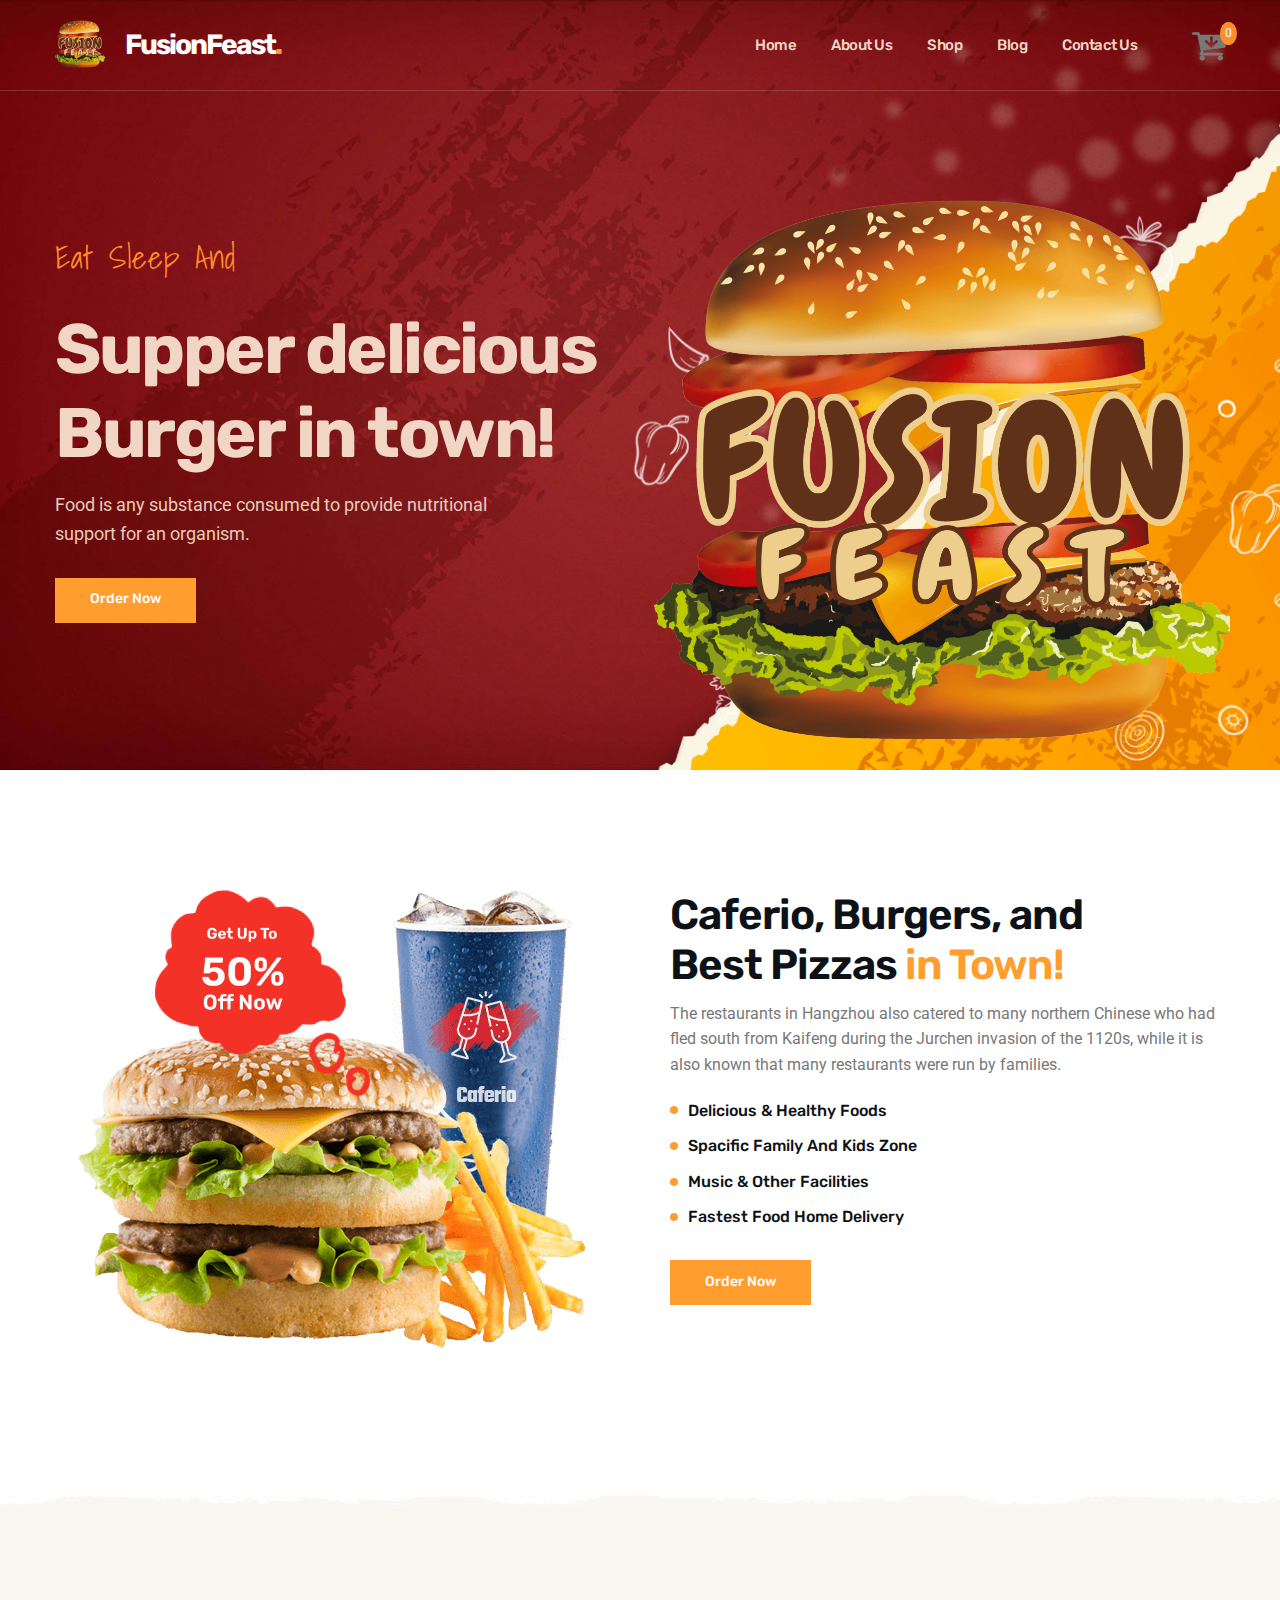
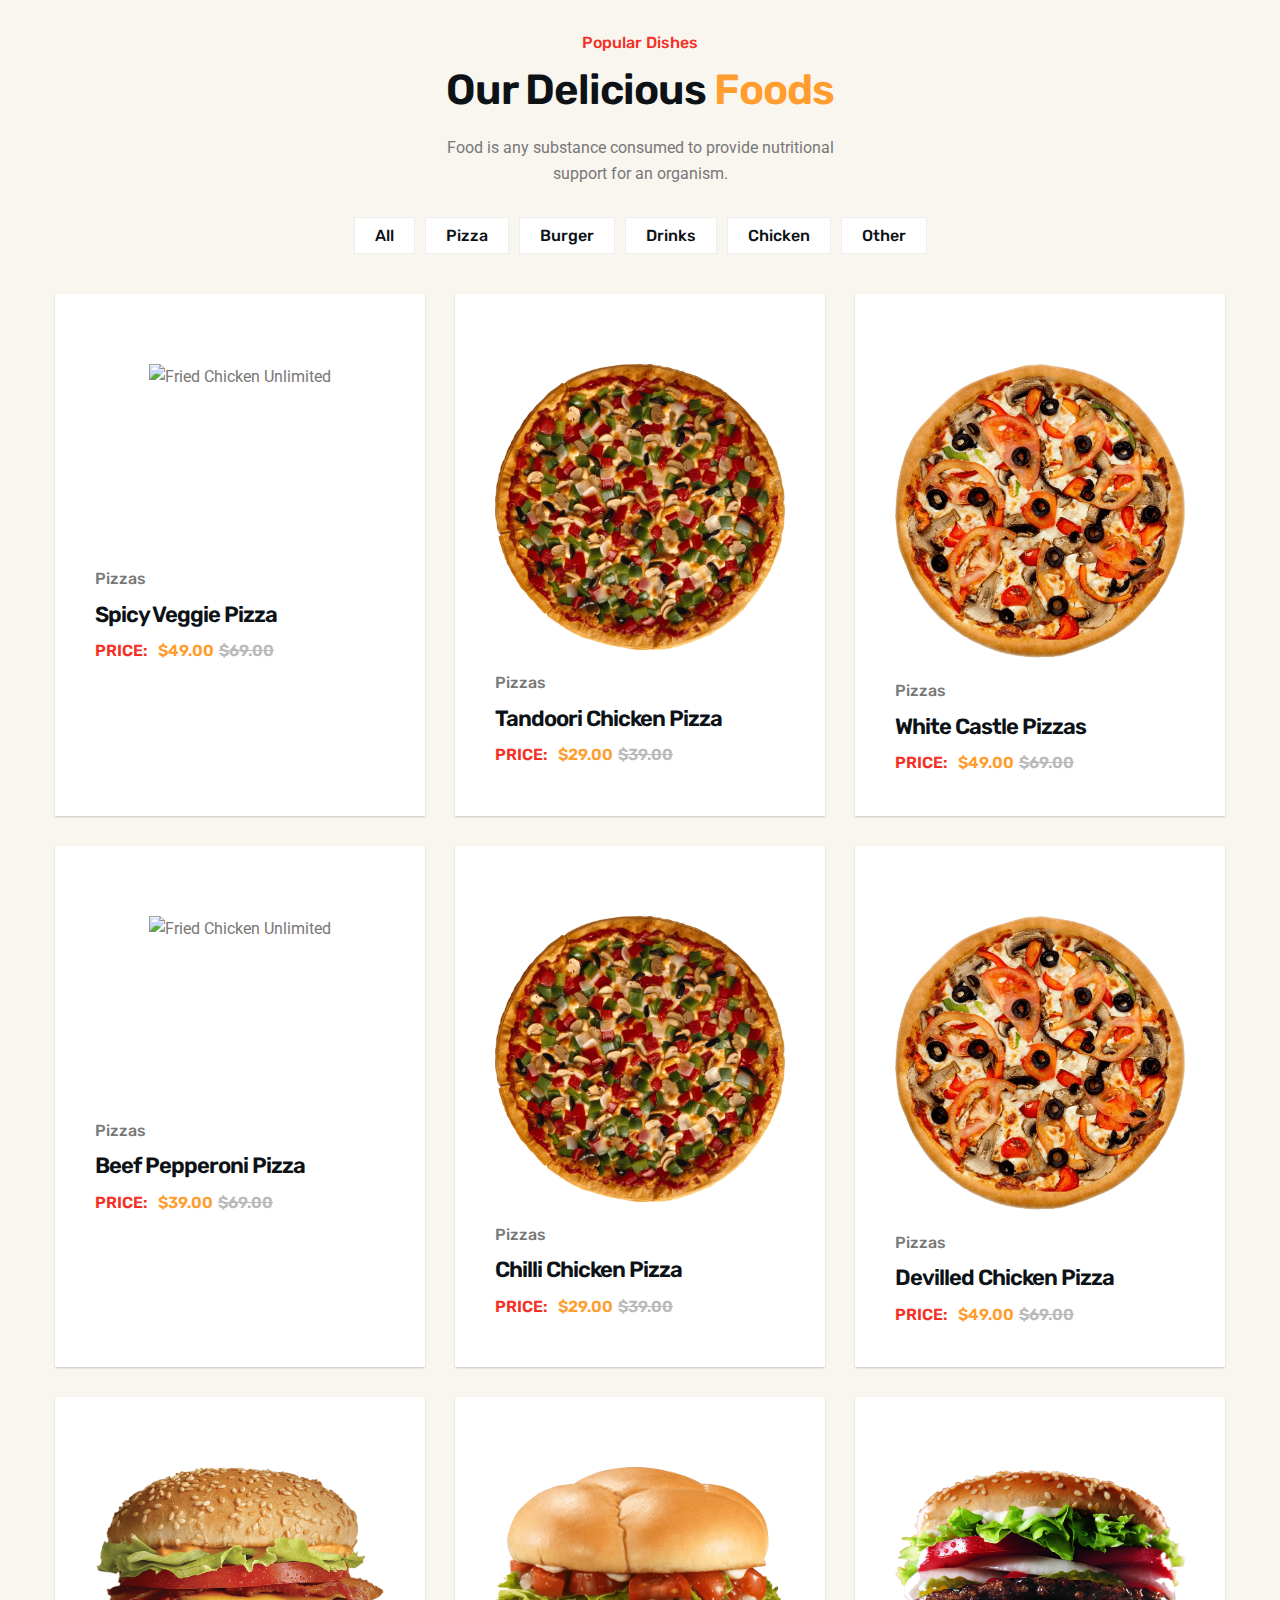
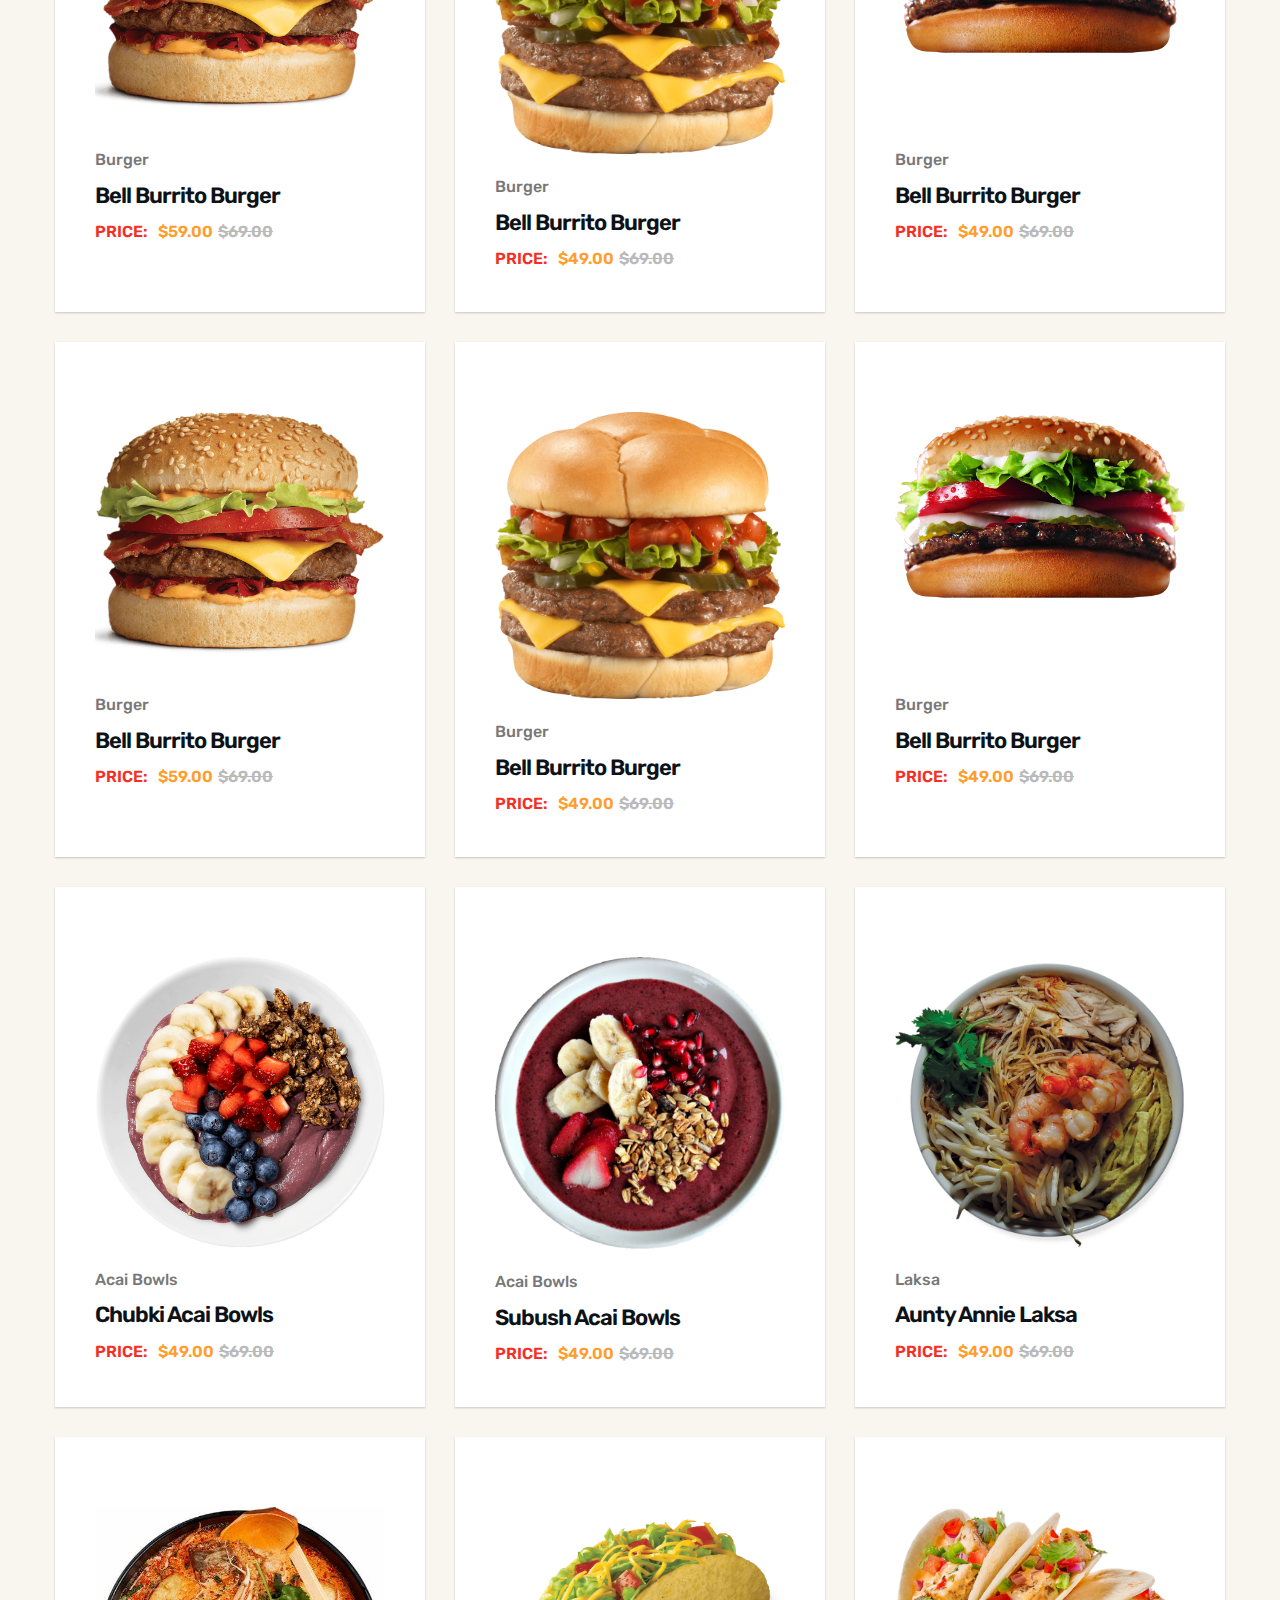
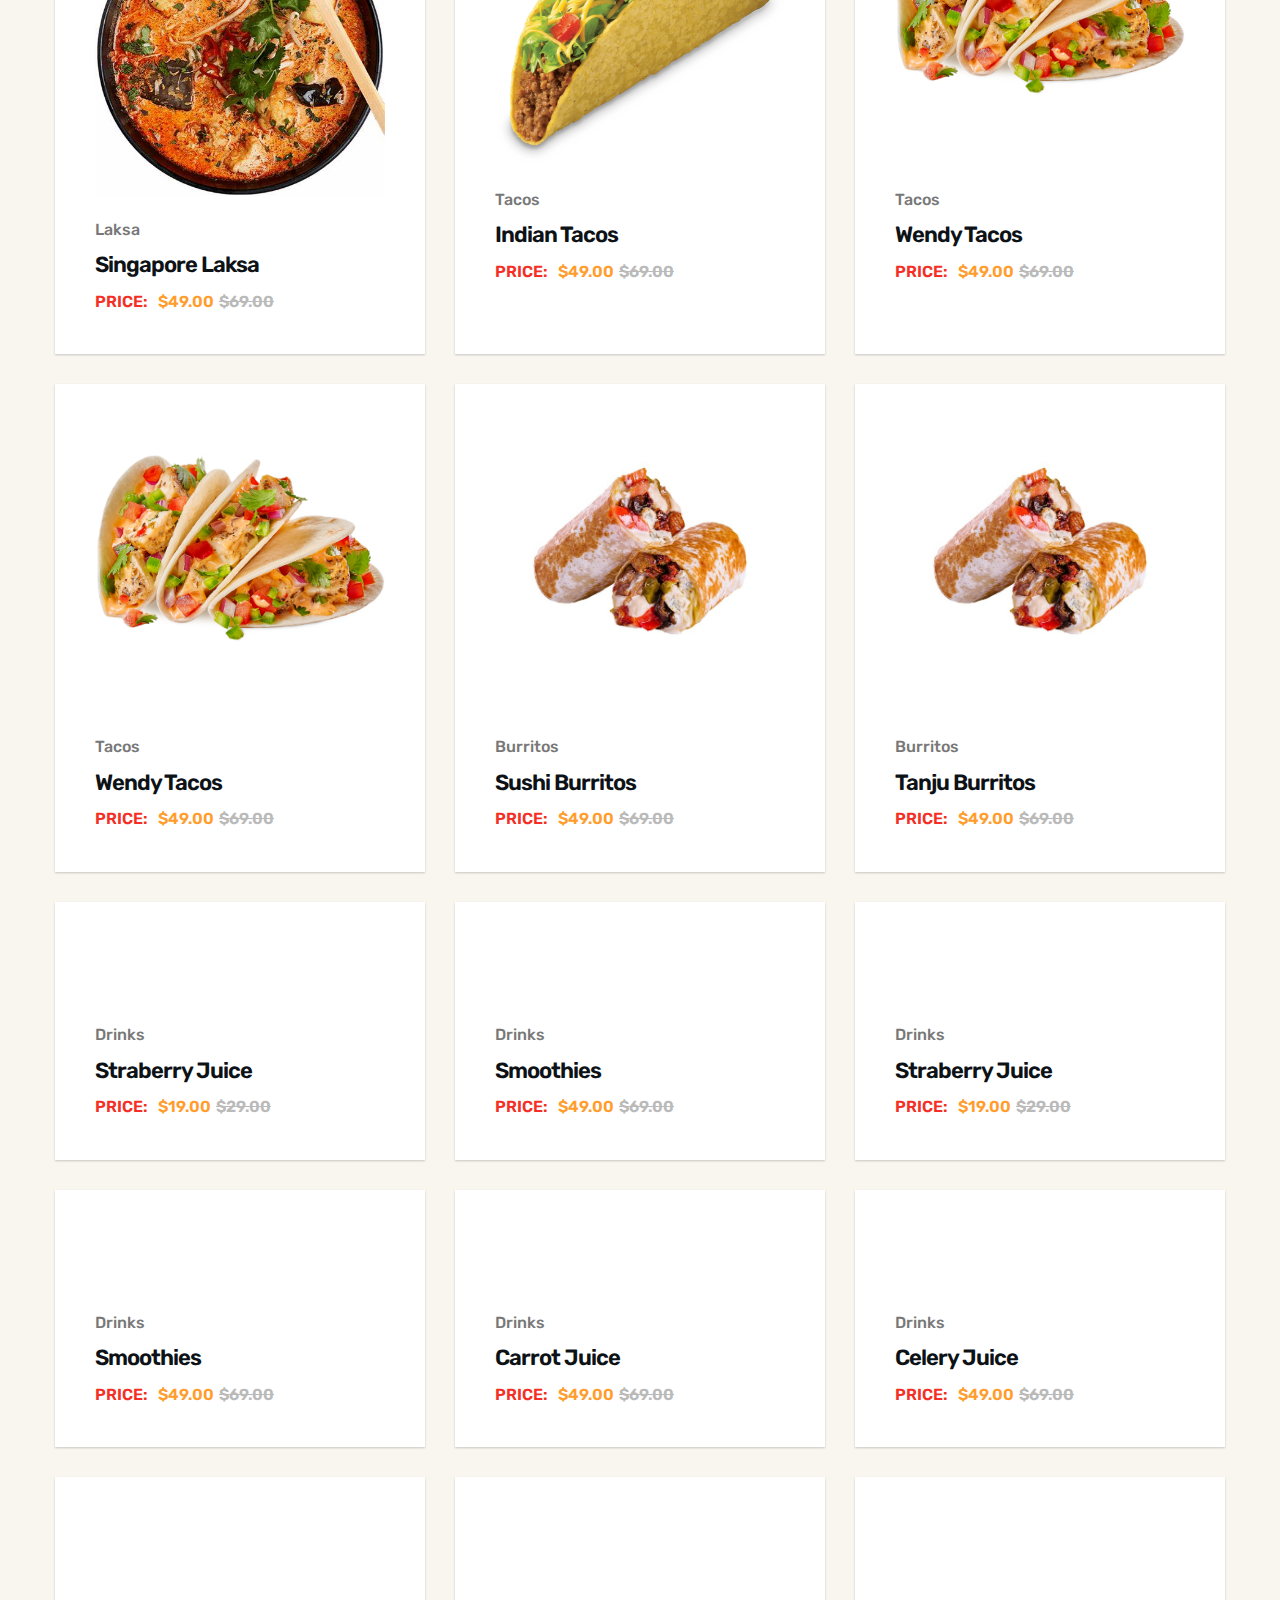
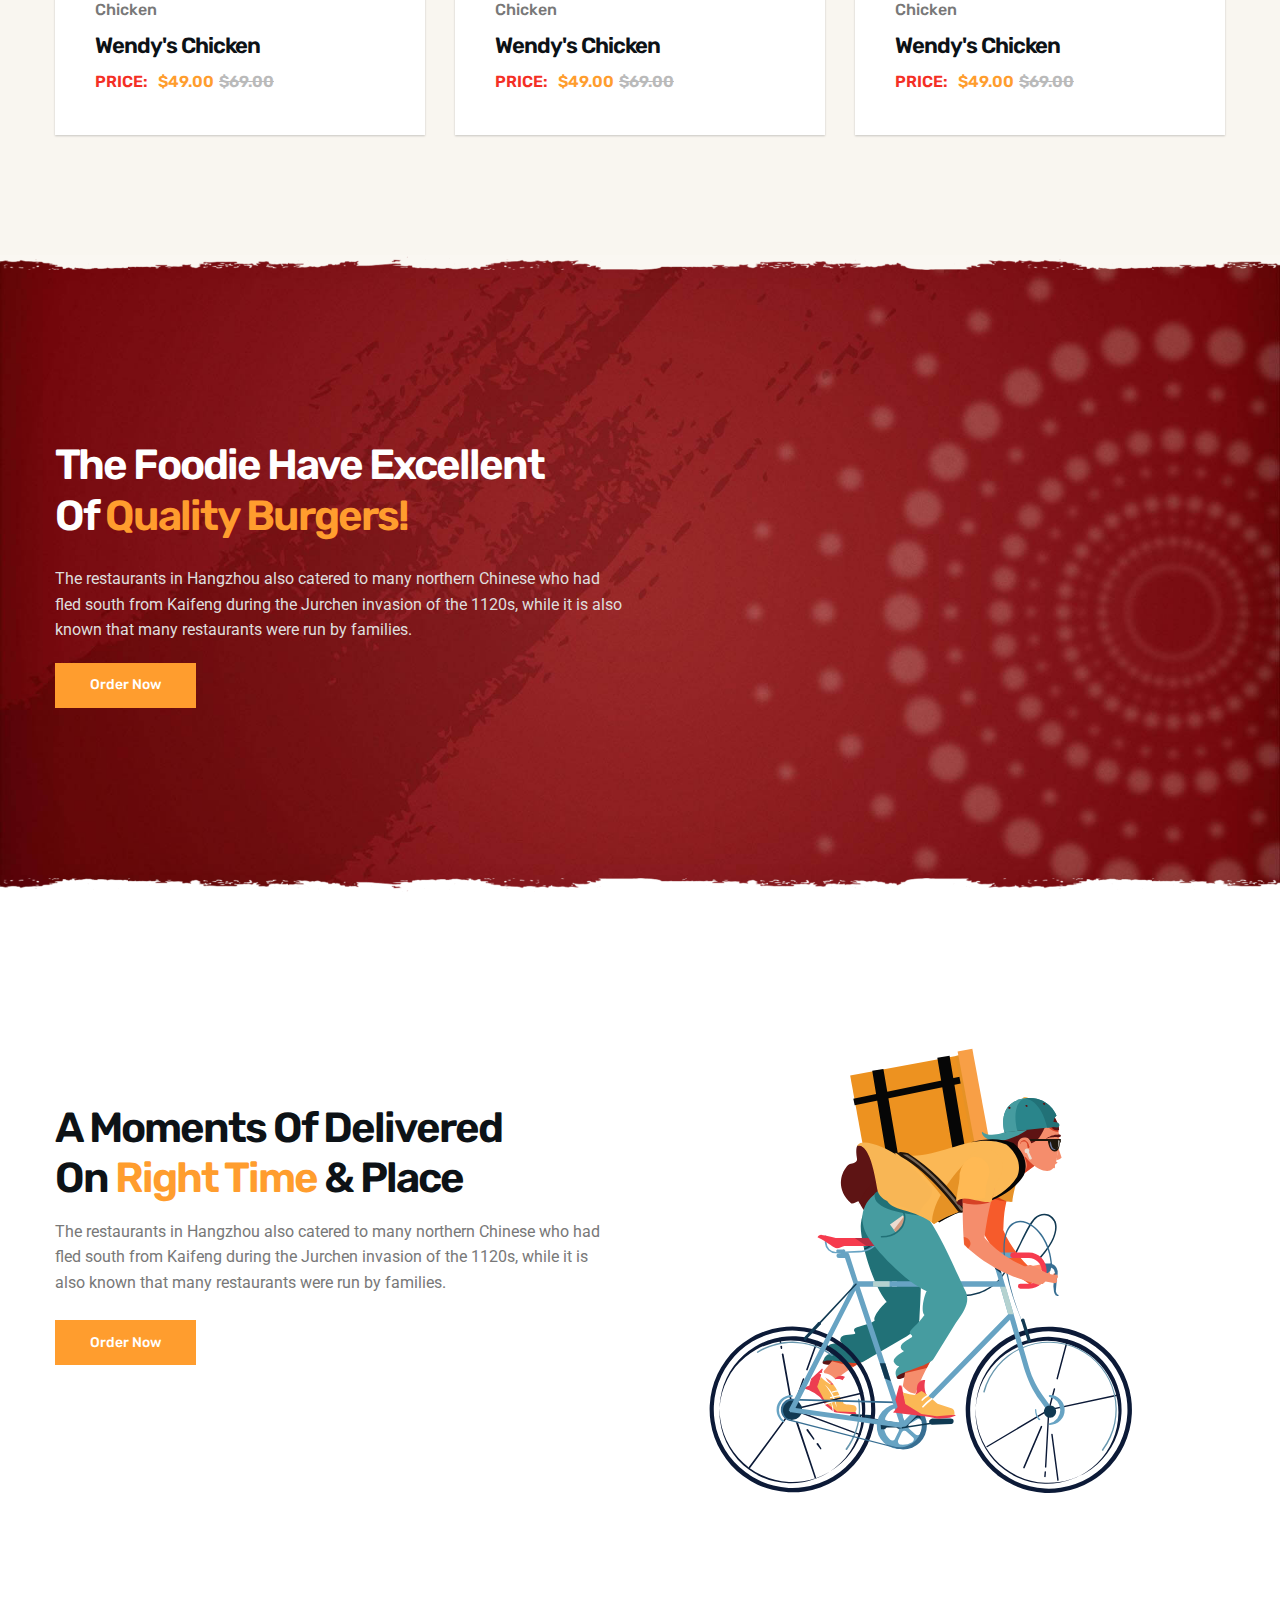
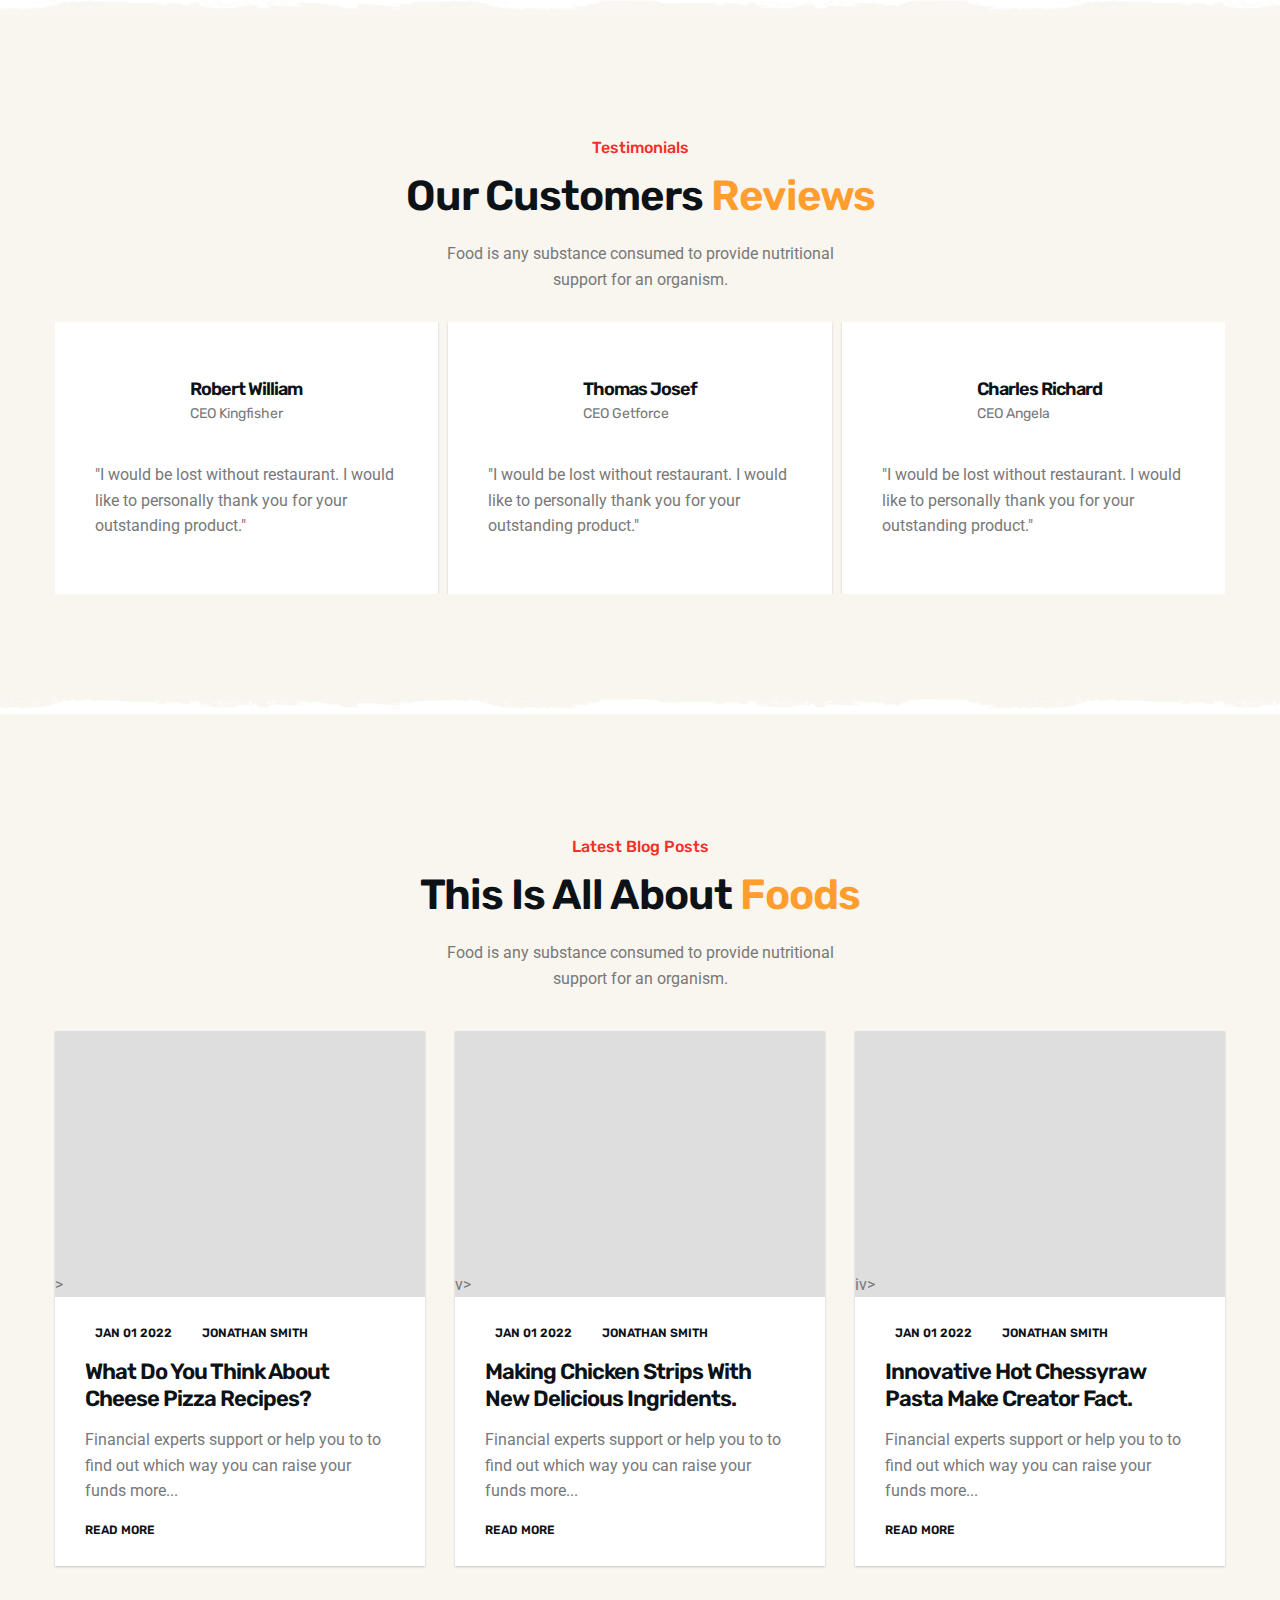
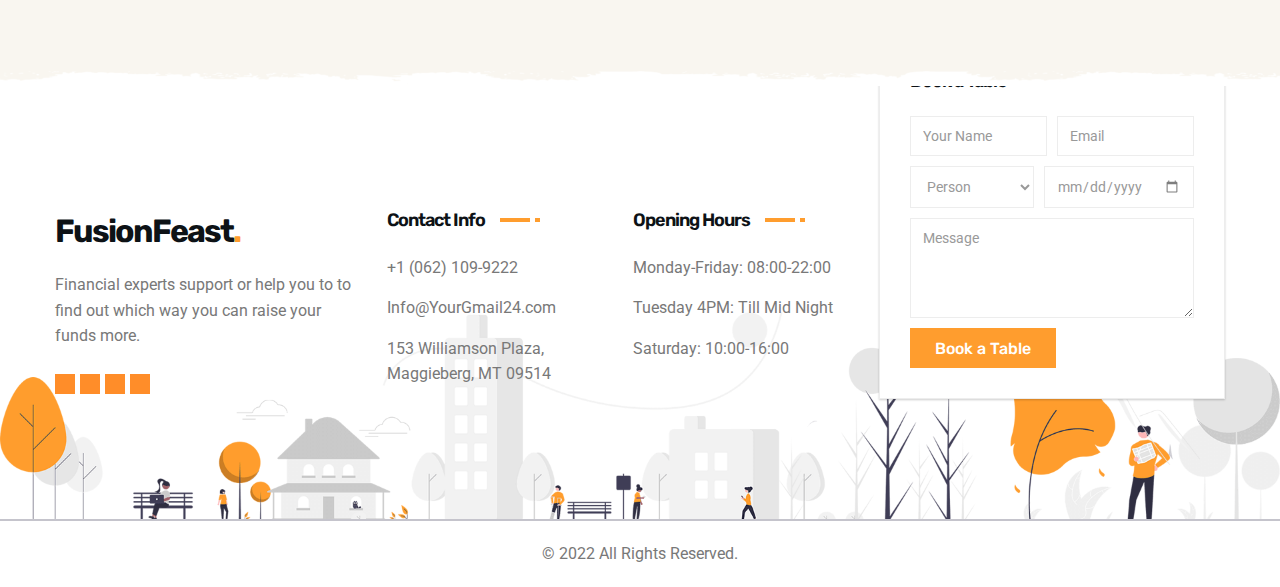
==== commit 1db5c320: "Completed" ====
--- a/assets/html/Home.html
+++ b/assets/html/Home.html
@@ -16,6 +16,7 @@
     - custom css link
   -->
   <link rel="stylesheet" href="../css/style.css">
+  <link rel="stylesheet" href="../css/checkout.css">
 
   <!-- 
     - google font link
@@ -41,7 +42,7 @@
 
 </head>
 
-<body id="top" >
+<body id="top">
 
   <!-- 
     - #HEADER
@@ -93,10 +94,10 @@
           <span id="cart-count">0</span>
         </div>
 
-        <div id="cart-popup" onclick="hideCartPopup()">
+        <div id="cart-popup">
           <h2>Shopping Cart</h2>
           <ul id="cart-items"></ul>
-          <p>Total: $<span id="cart-total">0.00</span><span onmouseover="toggleSignUpPopup()" class="checkout-btn">Checkout</span></p>
+          <p>Total<span id="quantity">0</span><span id="cart-total">0.00</span><span onclick="toggleCheckoutPopup()" class="checkout-btn">Checkout</span></p>
         </div>
 
         <button class="nav-toggle-btn" aria-label="Toggle Menu" data-menu-toggle-btn>
@@ -107,6 +108,96 @@
       </div>
 
     </div>
+
+
+
+
+
+<!--
+  #CHECKOUT POPUP
+-->
+
+
+
+
+
+      <section id="checkout-popup" class="checkout-section">
+        <div>
+              <div>
+                    <div class="cart-item-div">
+                        <h2>Shopping Cart</h2>
+                        <ul id="cart-items-1"></ul>
+                        <p>Total<span id="quantity-1">0</span><span id="cart-total-1">0.00</span><span onclick="hideCheckoutPopup()" class="cencel-btn">Cencel</span></p>
+                    </div>
+              </div>          
+        </div>
+        <div>
+              <div class="card-details-container">
+                  <form id="cardDetailsForm" onsubmit="submitCardDetails(); return false;">
+                    <div class="payment">
+                        <div class="card-img-div">
+                            <div class="card-img"><img id="visa-card" src="../images/Picsart_23-12-23_17-09-40-793.png" alt="Visa Card"></div>
+                            <div class="card-img"><img id="master-card" src="../images/Picsart_23-12-23_17-09-51-016.png" alt="Master Card"></div>
+                            <div class="card-img"><img id="jcb-card" src="../images/Picsart_23-12-23_17-10-01-593.png" alt="JCB Card"></div>
+                            <div class="card-img"><img id="amex-card" src="../images/Picsart_23-12-23_17-10-10-301.png" alt="Amex Card"></div>
+                        </div>
+                        <div class="strt-line"></div>
+                        <div class="card-type-div">
+                            <div>
+                                <div><label>Select Your Card Type</label></div>
+                                <div class="card-type-logos">
+                                    <input type="radio" name="card" class="card-type" id="visa" onchange="showCard('visa-card')" checked>
+                                    <input type="radio" name="card" class="card-type" id="master" onchange="showCard('master-card')">
+                                    <input type="radio" name="card" class="card-type" id="jcb" onchange="showCard('jcb-card')">
+                                    <input type="radio" name="card" class="card-type" id="amex" onchange="showCard('amex-card')">
+                                </div>
+                            </div>
+                        </div>
+                    </div>
+                    <div class="card-details">
+                        <div class="card-details-div">
+                                <div class="card-details-input">
+                                    <div class="card-details-input-div">
+                                        <label for="card-number">Card Number</label>
+                                        <input type="text" name="card-number" id="card-number" placeholder="XXXX XXXX XXXX XXXX">
+                                    </div>
+                                    <div class="card-details-input-div">
+                                        <label for="card-holder">Card Holder</label>
+                                        <input type="text" name="card-holder" id="card-holder" placeholder="Card Holder Name">
+                                    </div>
+                                    <div class="cvv-and-expiry">
+                                        <div class="card-details-input-div">
+                                            <label for="card-expiry">Card Expiry</label>
+                                            <input type="text" name="card-expiry" id="card-expiry" placeholder="MM/YY">
+                                        </div>
+                                        <div class="card-details-input-div">
+                                            <label for="card-cvv">Card CVV</label>
+                                            <input type="text" name="card-cvv" id="card-cvv" placeholder="CVV">
+                                        </div>
+                                    </div>
+                                    
+                                </div>
+                                <div class="card-details-btn">
+                                    <button type="submit" class="card-details-btn-div">Pay Now</button>
+                                </div>
+                        </div>
+                    </div>
+                  </form>
+              </div>          
+        </div>
+
+
+      </section>
+
+      
+
+
+
+
+     
+
+
+
   </header>
 
 
@@ -155,7 +246,7 @@
             <p class="hero-text">Food is any substance consumed to provide nutritional support for an organism.</p>
             
             <div class="hero-btn-group">
-              <a href="#food-menu" class="btn btn-hover">Order Now</a>
+              <a id="order-now-btn" href="#food-menu" class="btn btn-hover">Order Now</a>
             </div>
 
           </div>
@@ -171,8 +262,7 @@
         </div>
       </section>
 
-
-      <!-- 
+   <!-- 
         - #ABOUT
       -->
 
@@ -1959,6 +2049,8 @@
     - custom js link
   -->
   <script src="../js/script.js" defer></script>
+  <script src="../js/checkout.js"></script>
+  <script src="assets/js/sweetalert2.min.js"></script>
 
   <!-- 
     - ionicon link
--- a/assets/css/style.css
+++ b/assets/css/style.css
@@ -502,7 +502,14 @@
     cursor: url("../images/close.png"), auto;
   }
   
-  
+  #order-now-btn{
+    padding-top: 10px;
+  }
+
+  #order-now-btn:hover{
+    background-color: var(--deep-saffron);
+    color: var(--white);
+  }
   
   
   
@@ -576,10 +583,35 @@
         color: var(--black);
         margin: 0;
         display: flex;
-        justify-content: space-between;
+        justify-content: flex-start;
         align-items: center;
-        padding: 10px;
+        padding: 6px;
         border-bottom: 1px solid var(--dark-orange);
+        font-weight: 600;
+      }
+
+      #cart-popup p #quantity{
+        margin-left: 200px;
+      } 
+
+      #cart-popup p #cart-total{
+        margin-left: 96px;
+      }
+
+      #cart-popup p .checkout-btn{
+        margin-left: 80px;
+      }
+
+      #cart-item-div p #quantity-1{
+        margin-left: 200px;
+      }
+
+      #cart-item-div p #cart-total-1{
+        margin-left: 96px;
+      }
+
+      #cart-item-div p .checkout-btn{
+        margin-left: 80px;
       }
       
       #cart-popup h2 {
@@ -637,7 +669,7 @@
       @media (max-width: 600px) {
         /* Adjust styles for smaller screens */
         #cart-icon {
-          bottom: 10px;
+          
           right: 10px;
         }
       
@@ -2122,12 +2154,45 @@
     }
 
     #logo-text{
-      font-size: 18px;
+      font-size: 25px;
       font-weight: 500;
     }
 
     #logo-img{
-      width: 30px;
-      height: 30px;
+      width: 38px;
+      height: 38px;
+    }
+    #order-now-btn{
+      width: 35%;
+      padding-top: 10px;
+    }
+
+    #cart-popup p #quantity{
+      font-size: 15px;
+      margin-left: 80px;
+    } 
+
+    #cart-popup p #cart-total{
+      font-size: 15px;
+      margin-left: 45px;
+    }
+
+    #cart-popup p .checkout-btn{
+      font-size: 15px;
+      margin-left: 40px;
+    }
+    #cart-item-div p #quantity-1{
+      font-size: 20px;
+      margin-left: 120px;
+    } 
+
+    #cart-item-div p #cart-total-1{
+      font-size: 20px;
+      margin-left: 65px;
+    }
+
+    #cart-item-div p .checkout-btn{
+      font-size: 20px;
+      margin-left: 40px;
     }
   }--- a/assets/css/checkout.css
+++ b/assets/css/checkout.css
@@ -0,0 +1,393 @@
+.card-img img{
+    width: 200px;
+    height: 200px;
+    object-fit: cover;
+}
+
+
+.strt-line{
+    background-color: black;
+    height: 80px;
+    width: 1px;
+}
+
+.payment{
+    display: inline-flex;
+    align-items: center;
+    justify-content: center;
+    gap: 10px;
+    margin-top: -40px;
+}
+
+.card-type-div{
+    display: flex;
+    align-items: center;
+    justify-content: center;
+    gap: 10px;
+}
+
+#master-card, #jcb-card, #amex-card{
+    display: none;
+}
+
+.card-type-logos{
+    display: flex;
+    align-items: center;
+    justify-content: center;
+    gap: 5px;
+}
+
+  #visa {
+    content: url('https://img.icons8.com/color/48/visa.png');
+    height: 50px;
+    width: 50px;
+    -webkit-appearance: none;
+    -moz-appearance: none;
+    appearance: none;
+  }
+
+  #visa:checked, #master:checked, #jcb:checked, #amex:checked {
+      width: 65px;
+      height: 65px;
+  }
+
+  #master {
+    content: url('https://img.icons8.com/color/48/mastercard-logo.png');
+    height: 50px;
+    width: 50px;
+    -webkit-appearance: none;
+    -moz-appearance: none;
+    appearance: none;
+  }
+
+  #jcb {
+    content: url('https://img.icons8.com/color/48/jcb.png');
+    height: 50px;
+    width: 50px;
+    -webkit-appearance: none;
+    -moz-appearance: none;
+    appearance: none;
+  }
+
+  #amex {
+    content: url('https://img.icons8.com/color/48/amex.png');
+    height: 50px;
+    width: 50px;
+    -webkit-appearance: none;
+    -moz-appearance: none;
+    appearance: none;
+  }
+
+
+  .card-details-input-div{
+    display: flex;
+    flex-direction: column;
+    justify-content: center;
+    align-items: flex-start;
+    gap: 10px;
+    padding: auto;
+  }
+  
+  .card-details-input-div input{
+    background-color: none;
+    display: flex;
+    justify-content: center;
+    align-items: center;
+    width: 320px;
+    height: 30px;
+    border-bottom: 1px solid var(--deep-saffron);
+    padding: 10px;
+    font-size: 15px;
+    font-weight: 500;
+  }
+
+  #card-cvv, #card-expiry{
+    width: 50%;
+  }
+
+  .cvv-and-expiry{
+    display: flex;
+    justify-content: space-between;
+    align-items: center;
+    width: 100%;
+  }
+  
+  .card-details-input-div label{
+    font-size: 12px;
+    font-weight: 520;
+    color: var(--black);
+    margin-top: 8px;
+    margin-bottom: -8px;
+  }
+
+  label{
+    font-size: 12px;
+    font-weight: 520;
+    color: var(--black);
+    margin-top: 8px;
+    margin-bottom: -8px;
+  }
+  
+  .card-details-input-div input:focus{
+    outline: none;
+    border-bottom: 2px solid var(--dark-orange);
+  }
+  
+  .card-details-input-div input::placeholder{
+    font-size: 15px;
+    font-weight: 300;
+    color: var(--gray-x-11-gray);
+  }
+
+  .card-details-div{
+    display: flex;
+    flex-direction: column;
+    justify-content: center;
+    align-items: center;
+    gap: 10px;
+  }
+
+  .cart-item-div p{
+    font-size: 20px;
+    font-weight: 600;
+    color: var(--black);
+    margin: 0;
+    display: flex;
+    justify-content: flex-start;
+    align-items: center;
+    gap: 55px;
+  }
+
+    .card-details{
+        display: flex;
+        flex-direction: column;
+        justify-content: center;
+        align-items: center;
+        gap: 10px;
+    }
+
+  form h1{
+    font-size: 28px;
+    font-weight: 700;
+    color: var(--dark-orange);
+    margin-bottom: 20px;
+  }
+
+  .card-details-container{
+    justify-content: center;
+    align-items: center;
+    background-color: #ffaf014f;
+    border-radius: 20px;
+    width: 500px;
+    padding: 20px;
+    margin: 20px;
+  }
+
+  .product-details-container{
+    display: block;
+    justify-content: center;
+    align-items: center;
+    margin: 20px;
+    margin-left: 50px;
+    width: 500px;
+  }
+  
+  
+  .card-details-btn-div{
+    display: flex;
+    justify-content: center;
+    align-items: center;
+    margin-top: 10px;
+    background-color: var(--dark-orange);
+    color: var(--isabelline);
+    padding-top: 7px;
+    padding-bottom: 7px;
+    padding-left: 20px;
+    padding-right: 20px;
+    cursor: pointer;
+    font-weight: 700;
+  }
+  
+  .card-details-btn-div:hover{
+    background-color: var(--black);
+    color: var(--white);
+
+  }
+
+    .card-details-btn-div:active{
+        background-color: var(--black);
+        color: var(--white);
+    }
+
+    .cencel-btn{
+        background-color: none;
+        color: var(--black);
+        border: 2px solid var(--dark-orange);
+        padding-top: 7px;
+        padding-bottom: 7px;
+        padding-left: 20px;
+        padding-right: 20px;
+        cursor: pointer;
+        margin-top: 10px;
+        width: 100px;
+        font-weight: 500;
+    }
+
+    .cencel-btn:hover{
+        border: none;
+        background-color: var(--black);
+        color: var(--white);
+    }
+
+    #checkout-popup {
+        z-index: 999;
+        flex-direction: row;
+        justify-content: center;
+        align-items: center;
+        position: absolute;
+        background-color: #ffffffa6;
+        border: 1px var(--dark-orange);
+        padding: 10px;
+        border-radius: 5px;
+        width: 100%;
+        max-height: 600px;
+        overflow-y: scroll;
+        box-shadow: var(--shadow-1);
+        z-index: 1; /* Place the cart popup behind the cart icon */
+        backdrop-filter: blur(5px); /* Apply the blur effect to the background */
+        -webkit-backdrop-filter: blur(5px); /* Add support for Safari 9+ and Safari on iOS 9+ */
+        gap: 50px;
+    }
+
+    #checkout-popup{
+      visibility: hidden;
+      display: grid;
+      grid-template-columns: 1fr 1fr;
+      justify-content: center;
+      align-items: center;
+      gap: 10px;
+
+    }
+
+
+      #checout-popup p {
+        font-size: 20px;
+        color: var(--black);
+        margin: 0;
+        padding: 10px;
+        border-bottom: 1px solid var(--dark-orange);
+      }
+      
+      #checout-popup h2 {
+        font-size: 25px;
+        color: var(--black);
+        margin: 0;
+      }
+      
+      .checkout-btn{
+        background-color: var(--dark-orange);
+        color: var(--white);
+        padding: 10px;
+        margin-top: 10px;
+        font-size: 15px;
+        font-weight: 500;
+        cursor: pointer;
+        align-items: center;
+      }
+      
+      .checkout-btn:hover{
+        background-color: var(--black);
+      }
+  
+  
+
+  
+  
+  @media(max-width: 768px){
+    .payment{
+        display: flex;
+        flex-direction: column;
+    }
+    .strt-line{
+        display: none;
+    }
+    .card-details-input-div{
+        align-items: center;
+    }
+    .card-img-div{
+        margin-bottom: -20px;
+    }
+    .card-details-div{
+        align-items: center;
+    }
+    .card-details-input-div input{
+        width: 220px;
+        height: 25px;
+    }
+    .card-details-div{
+        display: flex;
+        flex-direction: column;
+        justify-content: center;
+        align-items: center;
+        gap: 10px;
+        padding: auto;
+    }
+
+    .card-img img{
+        display: flex;
+        justify-content: center;
+        align-items: center;
+        width: 180px;
+        height: 180px;
+        object-fit: cover;
+    }
+    #amex, #jcb, #master, #visa{
+        width: 40px;
+        height: 40px;
+    }
+    .card-details-input-div label{
+        display: flex;
+        justify-content: flex-start;
+        align-items: flex-start;
+        font-size: 12px;
+        font-weight: 520;
+        color: var(--dark-orange);
+        margin-top: 8px;
+        margin-bottom: -8px;
+      }
+    #checkout-popup{
+        visibility: hidden;
+        display: flex;
+        flex-direction: column;
+        justify-content: center;
+        align-items: center;
+        background-color: #ffffffa6;
+        border: 1px var(--dark-orange);
+        padding: 10px;
+        border-radius: 5px;
+        width: 100%;
+        max-height: 550px;
+        overflow-y: scroll;
+        box-shadow: var(--shadow-1);
+        z-index: 1; /* Place the cart popup behind the cart icon */
+        backdrop-filter: blur(5px); /* Apply the blur effect to the background */
+        -webkit-backdrop-filter: blur(5px); /* Add support for Safari 9+ and Safari on iOS 9+ */
+        
+        gap: 20px;
+    }
+    .card-details-container{
+        justify-content: center;
+        align-items: center;
+        background-color: #ffaf014f;
+        border-radius: 20px;
+        width: 300px;
+        padding: 20px;
+        margin: 10px;
+        margin-bottom: 50px;
+    }
+    
+    .product-details-container{
+        width: 300px;
+        margin: 10px;
+    }
+}